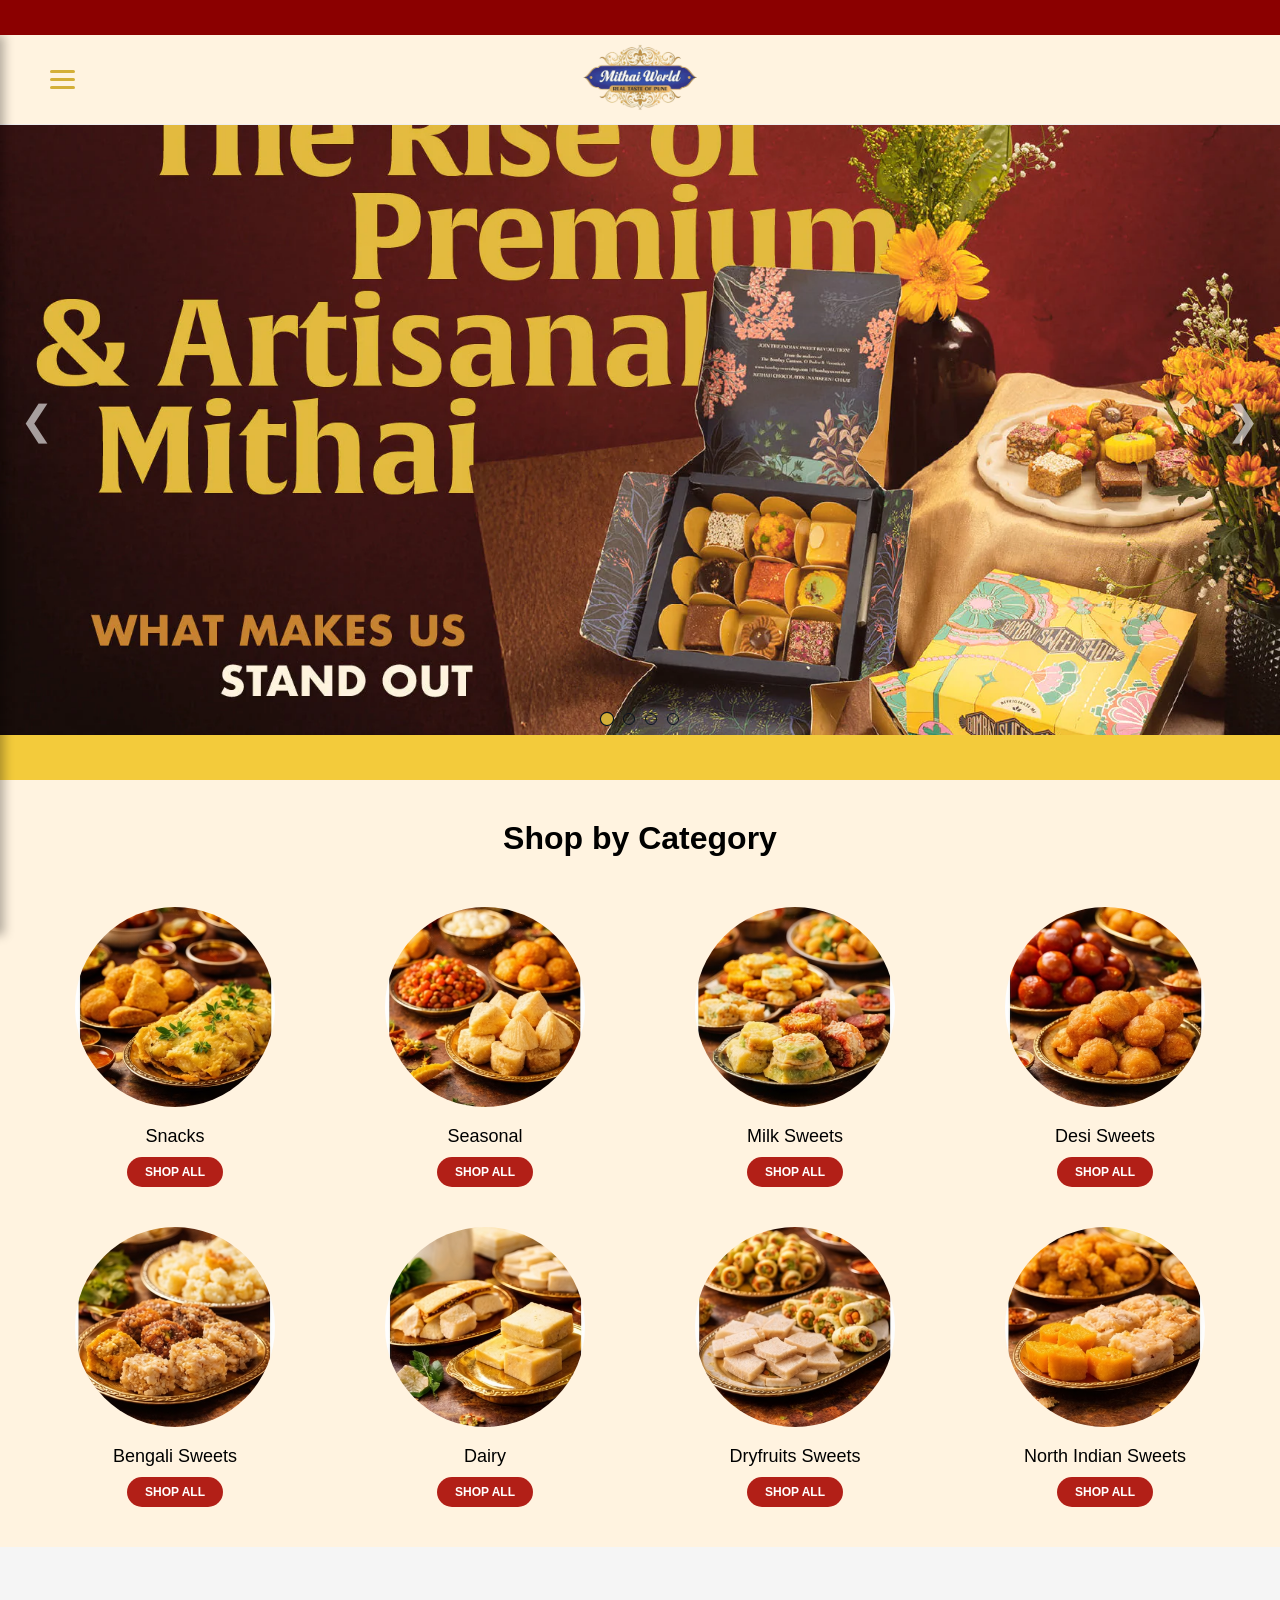
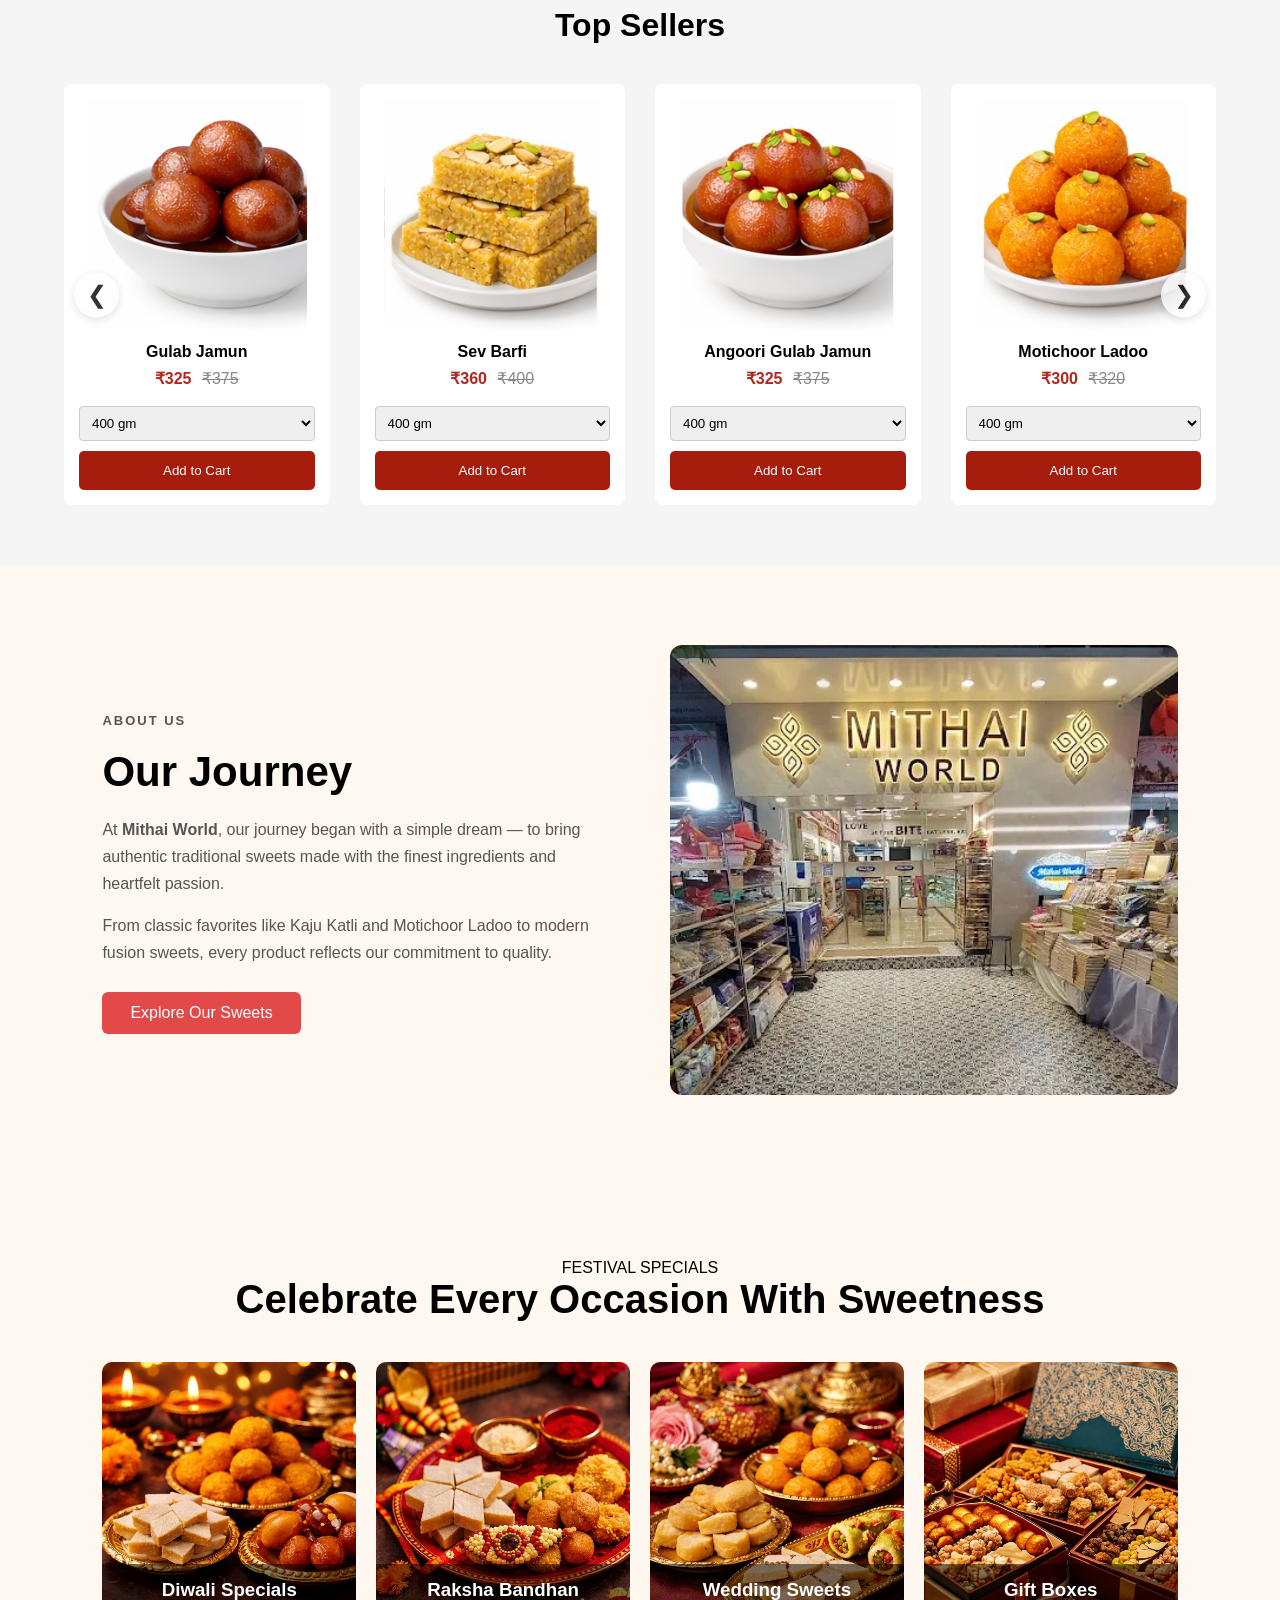
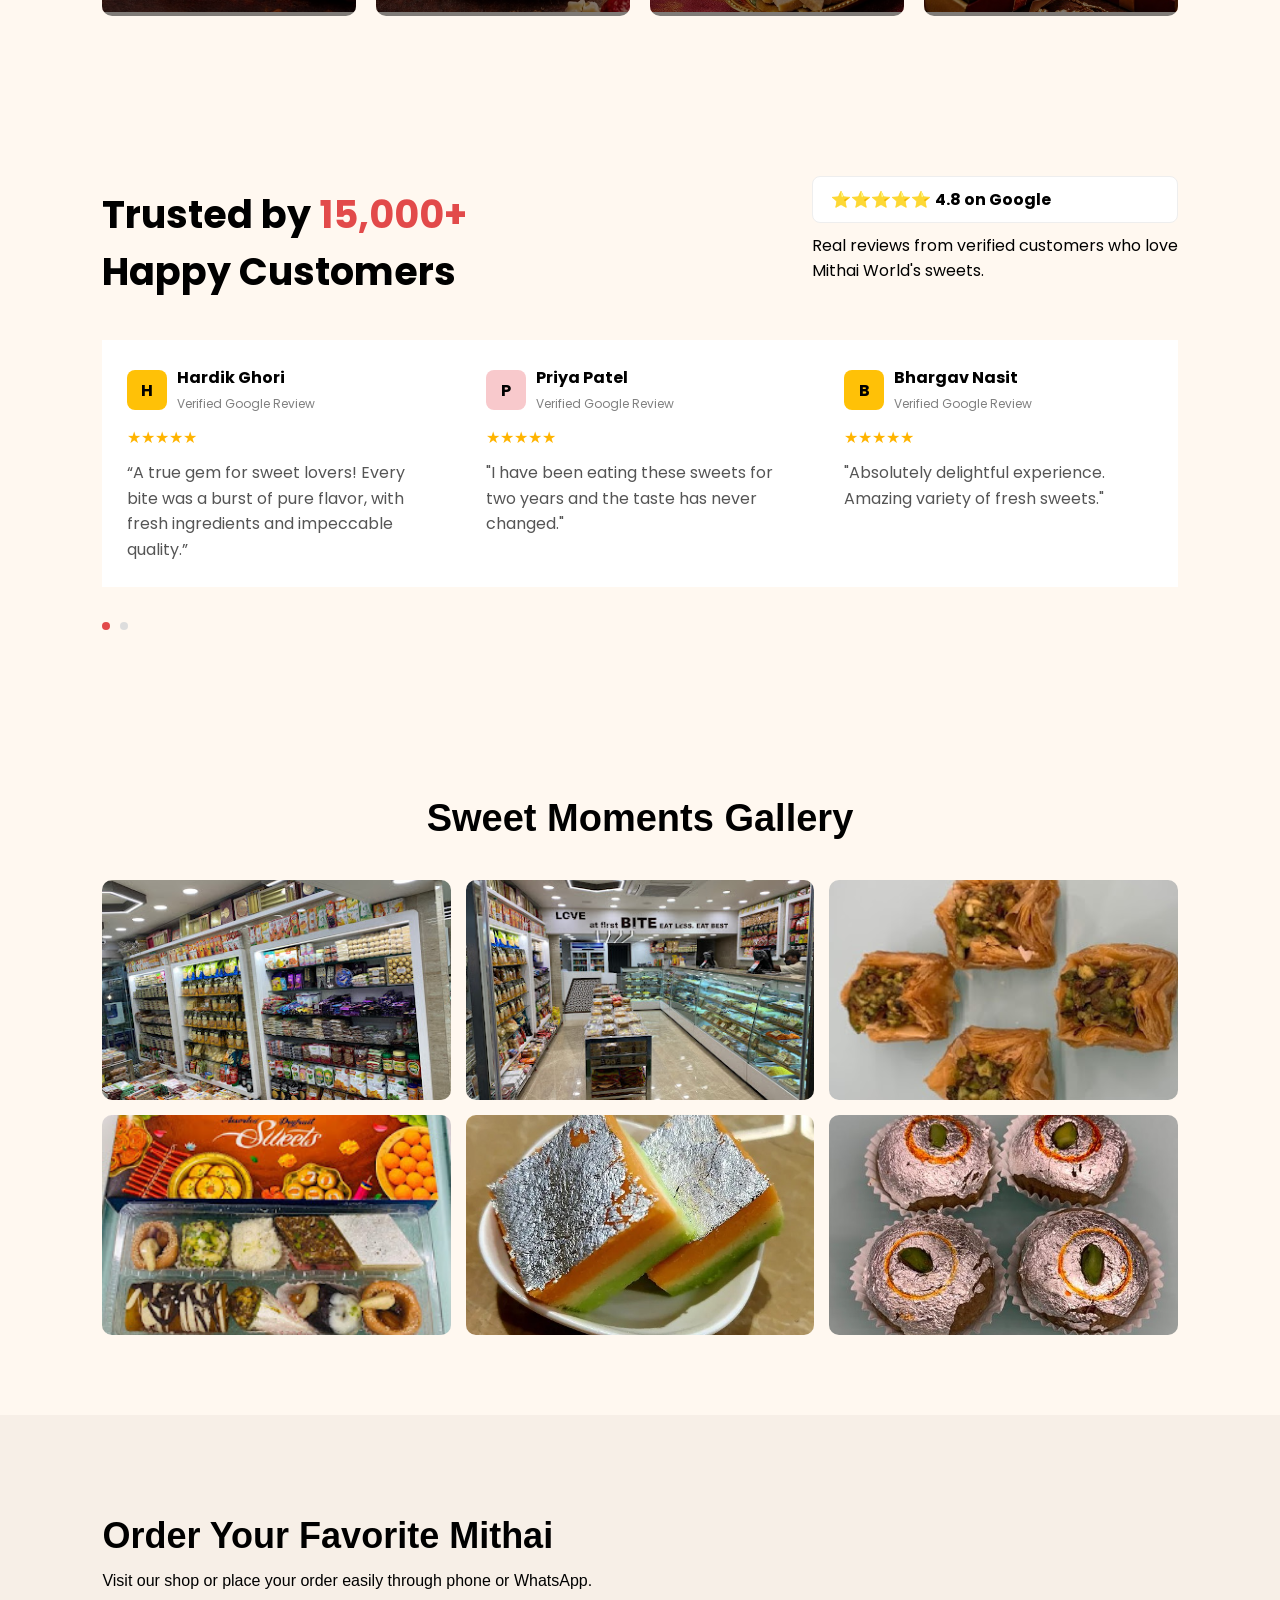
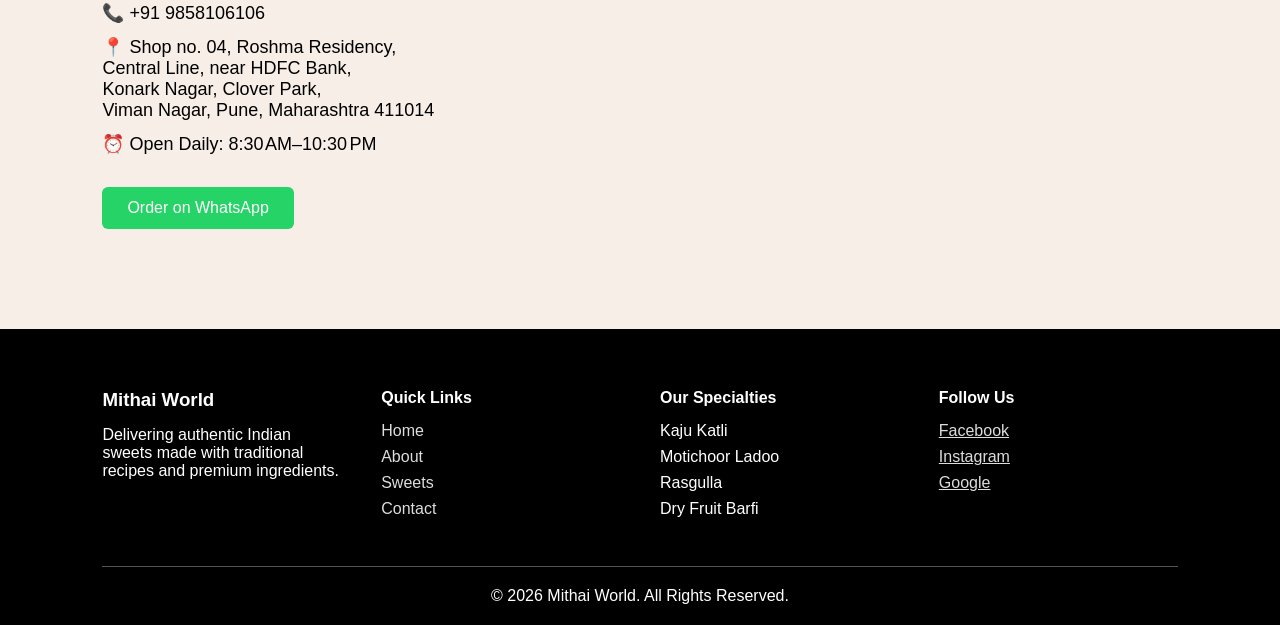
==== index.html @ 17ac4c55 "initial commit" ====
<!DOCTYPE html>
<html lang="en">

<head>
    <meta charset="UTF-8">
    <meta name="viewport" content="width=device-width, initial-scale=1.0">
    <title>Mithai World</title>
    <link rel="stylesheet" href="css/style.css">
    <link href="https://fonts.googleapis.com/css2?family=Poppins:wght@300;400;600;700&display=swap" rel="stylesheet">
    <link rel="stylesheet" href="https://cdnjs.cloudflare.com/ajax/libs/font-awesome/6.5.0/css/all.min.css">
</head>

<body>

    <div class="top-bar">
        <p class="slide-text">
            🎉 Welcome to Mithai World | Fresh Sweets Made Daily | Order Now for Festival Offers 🎉
        </p>
    </div>

    <nav>
        <div class="hamburger" id="hamburger">
            <span></span>
            <span></span>
            <span></span>
        </div>

        <a href="#home" class="logo">
            <img src="images/logo/mithai-world-logo.png" alt="Mithai World Logo">
        </a>

        <ul class="nav-links" id="navLinks">
            <li><a href="#home">Home</a></li>
            <li><a href="#category">Category</a></li>
            <li><a href="#topsellers">Top Sellers</a></li>
        </ul>

    </nav>

    <section id="home" class="hero">

        <div class="hero-slider">

            <div class="slider-track" id="sliderTrack">

                <div class="slide slide1"></div>
                <div class="slide slide2"></div>
                <div class="slide slide3"></div>
                <div class="slide slide4"></div>

            </div>

            <button class="arrow prev">&#10094;</button>
            <button class="arrow next">&#10095;</button>

            <div class="slider-dots">
                <span class="dot active"></span>
                <span class="dot"></span>
                <span class="dot"></span>
                <span class="dot"></span>
            </div>

            <div class="iso-badge-logo">
                <img src="images/certificate/iso-certified-logo-removebg-preview.png" alt="ISO Certified">
            </div>

        </div>

    </section>

    <div class="bottom-bar">
        <p class="slide-text">
            <span> • Freshly made, just for you • Experience unmatched freshness with our MAP packaging •
                Preservative-free
                goodness. </span>
        </p>
    </div>

    <section id="category" class="category-section">

        <h2>Shop by Category</h2>

        <div class="category-container">

            <div class="category-card" data-category="snacks">
                <img src="images/category/snacks.png" alt="Snacks">
                <h3>Snacks</h3>
                <a href="#" class="shop-btn">SHOP ALL</a>
            </div>

            <div class="category-card" data-category="seasonal">
                <img src="images/category/seasonal.png" alt="Seasonal">
                <h3>Seasonal</h3>
                <a href="#" class="shop-btn">SHOP ALL</a>
            </div>

            <div class="category-card" data-category="milk">
                <img src="images/category/milk-sweet.png" alt="Milk Sweets">
                <h3>Milk Sweets</h3>
                <a href="#" class="shop-btn">SHOP ALL</a>
            </div>

            <div class="category-card" data-category="desi">
                <img src="images/category/desi-sweet.png" alt="desi">
                <h3>Desi Sweets</h3>
                <a href="#" class="shop-btn">SHOP ALL</a>
            </div>

            <div class="category-card" data-category="bengali">
                <img src="images/category/bengali-sweet.png" alt="Bengali">
                <h3>Bengali Sweets</h3>
                <a href="#" class="shop-btn">SHOP ALL</a>
            </div>

            <div class="category-card" data-category="dairy">
                <img src="images/category/dairy.png" alt="Dairy">
                <h3>Dairy</h3>
                <a href="#" class="shop-btn">SHOP ALL</a>
            </div>


            <div class="category-card" data-category="dryfruit">
                <img src="images/category/dry-fruit.png" alt="Dryfruits">
                <h3>Dryfruits Sweets</h3>
                <a href="#" class="shop-btn">SHOP ALL</a>
            </div>


            <div class="category-card" data-category="north">
                <img src="images/category/north-indian.png" alt="North Indian">
                <h3>North Indian Sweets</h3>
                <a href="#" class="shop-btn">SHOP ALL</a>
            </div>

        </div>

    </section>

    <div id="productPopup" class="popup">

        <div class="popup-content">

            <span class="close-popup">&times;</span>

            <h2 id="popupTitle"></h2>

            <div class="popup-products" id="popupProducts"></div>

        </div>

    </div>

    <section id="topsellers" class="top-sellers">

        <h2>Top Sellers</h2>

        <div class="slider">

            <button class="prev-sellers sellers-arrows">&#10094;</button>

            <div class="sellers-track" id="sellersTrack">

                <div class="sellers-slide">

                    <div class="product-card">
                        <img src="images/products/gulab-jamun.jpg">
                        <h3>Gulab Jamun</h3>
                        <p class="price">
                            <span class="new" data-new="325">₹325</span>
                            <span class="old" data-old="375">₹375</span>
                        </p>
                        <select class="qty-select">
                            <option value="400">400 gm</option>
                            <option value="500">500 gm</option>
                            <option value="1000">1 kg</option>
                        </select>
                        <button>Add to Cart</button>
                    </div>

                    <div class="product-card">
                        <img src="images/products/sev-barfi.jpg">
                        <h3>Sev Barfi</h3>
                        <p class="price">
                            <span class="new" data-new="360">₹360</span>
                            <span class="old" data-old="400">₹400</span>
                        </p>
                        <select class="qty-select">
                            <option value="400">400 gm</option>
                            <option value="500">500 gm</option>
                            <option value="1000">1 kg</option>
                        </select>
                        <button>Add to Cart</button>
                    </div>

                    <div class="product-card">
                        <img src="images/products/angoori-gulab-jamun.jpg">
                        <h3>Angoori Gulab Jamun</h3>
                        <p class="price">
                            <span class="new" data-new="325">₹325</span>
                            <span class="old" data-old="375">₹375</span>
                        </p>
                        <select class="qty-select">
                            <option value="400">400 gm</option>
                            <option value="500">500 gm</option>
                            <option value="1000">1 kg</option>
                        </select>
                        <button>Add to Cart</button>
                    </div>

                    <div class="product-card">
                        <img src="images/products/motichoor-ladoo.jpg">
                        <h3>Motichoor Ladoo</h3>
                        <p class="price">
                            <span class="new" data-new="300">₹300</span>
                            <span class="old" data-old="320">₹320</span>
                        </p>
                        <select class="qty-select">
                            <option value="400">400 gm</option>
                            <option value="500">500 gm</option>
                            <option value="1000">1 kg</option>
                        </select>
                        <button>Add to Cart</button>
                    </div>

                </div>

                <div class="sellers-slide">

                    <div class="product-card">
                        <img src="images/products/kesar-pista-gulab-jamun.jpg">
                        <h3>Kesar Pista Gulab Jamun</h3>
                        <p class="price">
                            <span class="new" data-new="325">₹325</span>
                            <span class="old" data-old="375">₹375</span>
                        </p>
                        <select class="qty-select">
                            <option value="400">400 gm</option>
                            <option value="500">500 gm</option>
                            <option value="1000">1 kg</option>
                        </select>
                        <button>Add to Cart</button>
                    </div>

                    <div class="product-card">
                        <img src="images/products/kaju-katli.jpg">
                        <h3>Kaju Katli</h3>
                        <p class="price">
                            <span class="new" data-new="360">₹360</span>
                            <span class="old" data-old="400">₹400</span>
                        </p>
                        <select class="qty-select">
                            <option value="400">400 gm</option>
                            <option value="500">500 gm</option>
                            <option value="1000">1 kg</option>
                        </select>
                        <button>Add to Cart</button>
                    </div>

                    <div class="product-card">
                        <img src="images/products/kala-gulab-jamun.jpg">
                        <h3>Kala Gulab Jamun</h3>
                        <p class="price">
                            <span class="new" data-new="325">₹325</span>
                            <span class="old" data-old="375">₹375</span>
                        </p>
                        <select class="qty-select">
                            <option value="400">400 gm</option>
                            <option value="500">500 gm</option>
                            <option value="1000">1 kg</option>
                        </select>
                        <button>Add to Cart</button>
                    </div>

                    <div class="product-card">
                        <img src="images/products/fafda.jpg">
                        <h3>Fafda</h3>
                        <p class="price">
                            <span class="new" data-new="300">₹300</span>
                            <span class="old" data-old="320">₹320</span>
                        </p>
                        <select class="qty-select">
                            <option value="400">400 gm</option>
                            <option value="500">500 gm</option>
                            <option value="1000">1 kg</option>
                        </select>
                        <button>Add to Cart</button>
                    </div>

                </div>

                <div class="sellers-slide">

                    <div class="product-card">
                        <img src="images/products/gulab-jamun.jpg">
                        <h3>Gulab Jamun</h3>
                        <p class="price">
                            <span class="new" data-new="325">₹325</span>
                            <span class="old" data-old="375">₹375</span>
                        </p>
                        <select class="qty-select">
                            <option value="400">400 gm</option>
                            <option value="500">500 gm</option>
                            <option value="1000">1 kg</option>
                        </select>
                        <button>Add to Cart</button>
                    </div>

                    <div class="product-card">
                        <img src="images/products/sev-barfi.jpg">
                        <h3>Sev Barfi</h3>
                        <p class="price">
                            <span class="new" data-new="360">₹360</span>
                            <span class="old" data-old="400">₹400</span>
                        </p>
                        <select class="qty-select">
                            <option value="400">400 gm</option>
                            <option value="500">500 gm</option>
                            <option value="1000">1 kg</option>
                        </select>
                        <button>Add to Cart</button>
                    </div>

                    <div class="product-card">
                        <img src="images/products/angoori-gulab-jamun.jpg">
                        <h3>Angoori Gulab Jamun</h3>
                        <p class="price">
                            <span class="new" data-new="325">₹325</span>
                            <span class="old" data-old="375">₹375</span>
                        </p>
                        <select class="qty-select">
                            <option value="400">400 gm</option>
                            <option value="500">500 gm</option>
                            <option value="1000">1 kg</option>
                        </select>
                        <button>Add to Cart</button>
                    </div>

                    <div class="product-card">
                        <img src="images/products/motichoor-ladoo.jpg">
                        <h3>Motichoor Ladoo</h3>
                        <p class="price">
                            <span class="new" data-new="300">₹300</span>
                            <span class="old" data-old="320">₹320</span>
                        </p>
                        <select class="qty-select">
                            <option value="400">400 gm</option>
                            <option value="500">500 gm</option>
                            <option value="1000">1 kg</option>
                        </select>
                        <button>Add to Cart</button>
                    </div>

                </div>

            </div>

            <button class="next-sellers sellers-arrows">&#10095;</button>

        </div>

    </section>

    <section class="about-section">

        <div class="about-container">

            <div class="about-content slide-left">

                <p class="about-subtitle">ABOUT US</p>
                <h2>Our Journey</h2>

                <p>
                    At <strong>Mithai World</strong>, our journey began with a simple dream —
                    to bring authentic traditional sweets made with the finest ingredients
                    and heartfelt passion.
                </p>

                <p>
                    From classic favorites like Kaju Katli and Motichoor Ladoo to modern
                    fusion sweets, every product reflects our commitment to quality.
                </p>

                <a href="#" class="about-btn">Explore Our Sweets</a>

            </div>

            <div class="about-image slide-right">
                <img src="images/about/mithai-world-shop.jpeg" alt="Mithai Shop">
            </div>

        </div>

    </section>

    <section class="festival-section">

        <div class="festival-header">
            <p class="subtitle">FESTIVAL SPECIALS</p>
            <h2>Celebrate Every Occasion With Sweetness</h2>
        </div>

        <div class="festival-grid">

            <div class="festival-card">
                <img src="images/offers/diwali-special.jpg">
                <div class="festival-overlay">
                    <h3>Diwali Specials</h3>
                </div>
            </div>

            <div class="festival-card">
                <img src="images/offers/rakshabandhan.jpg">
                <div class="festival-overlay">
                    <h3>Raksha Bandhan</h3>
                </div>
            </div>

            <div class="festival-card">
                <img src="images/offers/wedding.jpg">
                <div class="festival-overlay">
                    <h3>Wedding Sweets</h3>
                </div>
            </div>

            <div class="festival-card">
                <img src="images/offers/gift.jpg">
                <div class="festival-overlay">
                    <h3>Gift Boxes</h3>
                </div>
            </div>

        </div>

    </section>

    <section class="testimonial-section">

        <div class="testimonial-header">

            <div class="testimonial-left">
                <h2>Trusted by <span>15,000+</span><br>Happy Customers</h2>
            </div>

            <div class="testimonial-right">
                <div class="google-rating">
                    ⭐⭐⭐⭐⭐ <b>4.8 on Google</b>
                </div>
                <p>Real reviews from verified customers who love<br>Mithai World's sweets.</p>
            </div>

        </div>


        <div class="testimonial-slider">

            <div class="testimonial-track">

                <div class="testimonial-card">
                    <div class="user">
                        <div class="avatar yellow">H</div>
                        <div>
                            <h4>Hardik Ghori</h4>
                            <span>Verified Google Review</span>
                        </div>
                    </div>
                    <div class="stars">★★★★★</div>
                    <p>
                        “A true gem for sweet lovers! Every bite was a burst of pure flavor,
                        with fresh ingredients and impeccable quality.”
                    </p>
                </div>

                <div class="testimonial-card">
                    <div class="user">
                        <div class="avatar pink">P</div>
                        <div>
                            <h4>Priya Patel</h4>
                            <span>Verified Google Review</span>
                        </div>
                    </div>
                    <div class="stars">★★★★★</div>
                    <p>
                        "I have been eating these sweets for two years and the taste has never changed."
                    </p>
                </div>

                <div class="testimonial-card">
                    <div class="user">
                        <div class="avatar yellow">B</div>
                        <div>
                            <h4>Bhargav Nasit</h4>
                            <span>Verified Google Review</span>
                        </div>
                    </div>
                    <div class="stars">★★★★★</div>
                    <p>
                        "Absolutely delightful experience. Amazing variety of fresh sweets."
                    </p>
                </div>

                <div class="testimonial-card">
                    <div class="user">
                        <div class="avatar yellow">R</div>
                        <div>
                            <h4>Rohit Shah</h4>
                            <span>Verified Google Review</span>
                        </div>
                    </div>
                    <div class="stars">★★★★★</div>
                    <p>
                        "Best mithai shop in town. Quality and taste both are excellent."
                    </p>
                </div>

                <div class="testimonial-card">
                    <div class="user">
                        <div class="avatar pink">S</div>
                        <div>
                            <h4>Sneha Mehta</h4>
                            <span>Verified Google Review</span>
                        </div>
                    </div>
                    <div class="stars">★★★★★</div>
                    <p>
                        "Loved their Kaju Katli and Motichoor Ladoo. Highly recommended!"
                    </p>
                </div>

                <div class="testimonial-card">
                    <div class="user">
                        <div class="avatar yellow">A</div>
                        <div>
                            <h4>Amit Patel</h4>
                            <span>Verified Google Review</span>
                        </div>
                    </div>
                    <div class="stars">★★★★★</div>
                    <p>
                        "Great service and fresh sweets every time."
                    </p>
                </div>

            </div>

        </div>

        <div class="testimonial-bottom">

            <div class="dots">
                <span class="active"></span>
                <span></span>
            </div>
        </div>

    </section>

    <section class="gallery-section">

        <h2>Sweet Moments Gallery</h2>

        <div class="gallery-grid">

            <img src="images/gallery/WhatsApp Image 2026-03-14 at 4.37.17 PM.jpeg">
            <img src="images/gallery/WhatsApp Image 2026-03-14 at 4.37.17.jpeg">
            <img src="images/gallery/WhatsApp Image 2026-03-14 at 4.37.18 PM.jpeg">
            <img src="images/gallery/WhatsApp Image 2026-03-14 at 4.37.19 PM.jpeg">
            <img src="images/gallery/WhatsApp Image 2026-03-14 at 4.37.20 PM.jpeg">
            <img src="images/gallery/WhatsApp Image 2026-03-14 at 4.25.20 PM.jpeg">

        </div>

    </section>

    <section class="contact-section">

        <div class="contact-container">

            <div class="contact-info">

                <h2>Order Your Favorite Mithai</h2>

                <p>Visit our shop or place your order easily through phone or WhatsApp.</p>

                <div class="contact-item">
                    📞 <span>+91 9858106106</span>
                </div>

                <div class="contact-item">
                    📍 <span>
                        Shop no. 04, Roshma Residency,<br>
                        Central Line, near HDFC Bank,<br>
                        Konark Nagar, Clover Park,<br>
                        Viman Nagar, Pune, Maharashtra 411014
                    </span>
                </div>

                <div class="contact-item">
                    ⏰ <span>Open Daily: 8:30 AM–10:30 PM</span>
                </div>

                <a href="https://wa.me/919858106106" class="whatsapp-btn">
                    Order on WhatsApp
                </a>

            </div>

            <div class="contact-map">

                <iframe src="https://www.google.com/maps?q=Mithai+World+Viman+Nagar+Pune&output=embed" width="100%"
                    height="350" style="border:0;" allowfullscreen="" loading="lazy">
                </iframe>

            </div>

        </div>

    </section>

    <footer class="footer">

        <div class="footer-container">

            <div class="footer-col">

                <h3>Mithai World</h3>

                <p>
                    Delivering authentic Indian sweets made with
                    traditional recipes and premium ingredients.
                </p>

            </div>

            <div class="footer-col">

                <h4>Quick Links</h4>

                <ul>
                    <li><a href="#">Home</a></li>
                    <li><a href="#">About</a></li>
                    <li><a href="#">Sweets</a></li>
                    <li><a href="#">Contact</a></li>
                </ul>

            </div>

            <div class="footer-col">

                <h4>Our Specialties</h4>

                <ul>
                    <li>Kaju Katli</li>
                    <li>Motichoor Ladoo</li>
                    <li>Rasgulla</li>
                    <li>Dry Fruit Barfi</li>
                </ul>

            </div>

            <div class="footer-col">

                <h4>Follow Us</h4>

                <div class="social-links">

                    <a href="#">Facebook</a>
                    <a href="#">Instagram</a>
                    <a href="#">Google</a>

                </div>

            </div>

        </div>

        <div class="footer-bottom">

            <p>© 2026 Mithai World. All Rights Reserved.</p>

        </div>

    </footer>

    <script src="js/script.js"></script>
</body>

</html>
---- css/style.css ----
html {
    scroll-behavior: smooth;
}

* {
    margin: 0;
    padding: 0;
    box-sizing: border-box;
}

body {
    font-family: Arial;
    margin: 0;
    background: #fff8f0;
}

.top-bar {
    position: fixed;
    top: 0;
    left: 0;
    width: 100%;
    background: #8b0000;
    font-size: 13px;
    letter-spacing: 1px;
    color: white;
    overflow: hidden;
    height: 35px;
    display: flex;
    align-items: center;
    z-index: 1100;
}

.bottom-bar {
    width: 100%;
    background: #f3cb3b;
    font-size: 22px;
    letter-spacing: 1px;
    color: black;
    overflow: hidden;
    height: 45px;
    display: flex;
    align-items: center;
    z-index: 1100;
}

.slide-text {
    white-space: nowrap;
    display: inline-block;
    padding-left: 100%;
    animation: slideText 15s linear infinite;
    font-size: 14px;
    font-weight: 500;
}

@keyframes slideText {
    0% {
        transform: translateX(0);
    }

    100% {
        transform: translateX(-100%);
    }
}

nav {
    position: fixed;
    top: 35px;
    left: 0;
    width: 100%;
    height: 90px;
    display: flex;
    justify-content: space-between;
    align-items: center;
    padding: 0 50px;
    background: #fff3e0;
    border-bottom: 1px solid #eee;
    backdrop-filter: blur(10px);
    z-index: 1000;
}

.logo {
    position: absolute;
    left: 50%;
    transform: translateX(-50%);
}

.logo img {
    height: 100px;
    width: auto;
    object-fit: contain;
}

.nav-links {
    position: fixed;
    top: 0;
    left: -260px;
    width: 260px;
    height: 100vh;
    background: #fff3e0;

    display: flex;
    flex-direction: column;
    align-items: flex-start;
    justify-content: flex-start;

    padding-top: 90px;
    gap: 15px;

    box-shadow: 4px 0 10px rgba(0, 0, 0, 0.3);

    transition: 0.4s;
    z-index: 1000;
}

.nav-links.active {
    left: 0;
}

.nav-links li {
    list-style: none;
}

.nav-links a {
    font-size: 16px;
    color: #333;
    text-decoration: none;
    font-weight: 500;
    padding-left: 20px;
}

.nav-links a:hover {
    color: #ffc107;
}

.hamburger {
    display: flex;
    flex-direction: column;
    gap: 5px;
    cursor: pointer;
    z-index: 1100;
}

.hamburger.active span:nth-child(1) {
    transform: rotate(45deg) translate(5px, 5px);
}

.hamburger.active span:nth-child(2) {
    opacity: 0;
}

.hamburger.active span:nth-child(3) {
    transform: rotate(-45deg) translate(6px, -6px);
}

.hamburger span {
    width: 25px;
    height: 3px;
    background: #D4AF37;
    border-radius: 5px;
}

.mobile-btn {
    display: none;
}

@media(max-width:768px) {

    nav {
        padding: 15px 20px;
    }

    .desktop-btn {
        display: none;
    }

    .hamburger {
        display: flex;
    }

    .nav-links {
        position: absolute;
        top: 70px;
        left: 0;
        width: 100%;
        background: #08131f;
        flex-direction: column;
        align-items: center;
        gap: 18px;
        padding: 25px 0;
        display: none;
    }

    .nav-links.active {
        display: flex;
    }

    .mobile-btn {
        display: inline-block;
    }

}

.hero {
    margin-top: 105px;
    padding: 0;
    width: 100%;
    height: 70vh;
    min-height: 400px;
    max-height: 900px;
    overflow: hidden;
    position: relative;
}

.hero-slider {
    width: 100%;
    height: 100%;
    overflow: hidden;
    position: relative;
}

.slider-track {
    display: flex;
    height: 100%;
    transition: transform 0.7s ease-in-out;
}

.slide {
    min-width: 100%;
    height: 100%;
    background-size: cover;
    background-position: center;
    background-repeat: no-repeat;
}

.slide1 {
    background-image: url("../images/banner/banner1.jpg");
}

.slide2 {
    background-image: url("../images/banner/banner2.jpg");
}

.slide3 {
    background-image: url("../images/banner/banner3.jpg");
}

.slide4 {
    background-image: url("../images/banner/banner4.jpg");
}

.arrow {
    position: absolute;
    top: 50%;
    transform: translateY(-50%);
    background: none;
    border: none;
    color: white;
    font-size: 40px;
    cursor: pointer;
    opacity: 0.6;
    transition: 0.3s;
}

.arrow:hover {
    opacity: 1;
    color: #D4AF37;
}

.prev {
    left: 20px;
}
.next {
    right: 20px;
}

.slider-dots {
    position: absolute;
    bottom: 10px;
    left: 50%;
    transform: translateX(-50%);
    display: flex;
    gap: 10px;
}

.dot {
    width: 12px;
    height: 12px;
    background: transparent;
    border: #08131f solid 1px;
    border-radius: 50%;
    cursor: pointer;
}

.dot.active {
    background: #D4AF37;
    transform: scale(1.2);
}

@media (max-width:1024px) {
    .hero {
        height: 90vh;
    }
}

@media (max-width:768px) {
    .hero {
        height: 90vh;
    }
}

@media (max-width:480px) {
    .hero {
        height: 80vh;
    }
}

@media (max-width:768px) {

    .slide1 {
        background-image: url("../images/banner/banner-mobile1.jpg");
    }

    .slide2 {
        background-image: url("../images/banner/banner-mobile2.jpg");
    }

    .slide3 {
        background-image: url("../images/banner/banner-mobile3.jpg");
    }

    .slide4 {
        background-image: url("../images/banner/banner-mobile4.jpg");
    }

}

.category-section {
    background: #fff3e0;
    padding: 40px 20px;
    text-align: center;
}

.category-section h2 {
    font-size: 32px;
    margin-bottom: 50px;
    font-weight: 600;
}

.category-container {
    display: grid;
    grid-template-columns: repeat(4, 1fr);
    gap: 40px;
    max-width: 1200px;
    margin: auto;
}

.category-card {
    text-align: center;
}

.category-card img {
    width: 200px;
    height: 200px;
    border-radius: 50%;
    object-fit: cover;
    transition: 0.3s;
}

.category-card img:hover {
    transform: scale(1.05);
}

.category-card h3 {
    margin-top: 15px;
    font-size: 18px;
    font-weight: 500;
}

.shop-btn {
    display: inline-block;
    margin-top: 10px;
    background: #b21f17;
    color: white;
    padding: 8px 18px;
    border-radius: 20px;
    font-size: 12px;
    text-decoration: none;
    font-weight: bold;
}

.shop-btn:hover {
    background: #8e160f;
}

@media (max-width:768px) {

    .category-container {
        gap: 40px;
    }

    .category-card img {
        width: 200px;
        height: 200px;
    }

}

.popup{
display:none;
position:fixed;
top:0;
left:0;
width:100%;
height:100%;
background:rgba(0,0,0,0.6);
justify-content:center;
align-items:center;
z-index:999;
}

.popup-content{
background:white;
padding:30px;
width:80%;
max-width:900px;
border-radius:8px;
position:relative;
}

.close-popup{
position:absolute;
top:10px;
right:20px;
font-size:28px;
cursor:pointer;
}

.popup-products{
display:grid;
grid-template-columns:repeat(auto-fit,minmax(150px,1fr));
gap:20px;
margin-top:20px;
}

.popup-product{
text-align:center;
}

.popup-product img{
width:100%;
height:140px;
object-fit:cover;
border-radius:6px;
}

.top-sellers {
    padding: 60px 5%;
    background: #f5f5f5;
    text-align: center;
}

.top-sellers h2 {
    font-size: 32px;
    margin-bottom: 40px;
}

.slider {
    position: relative;
    overflow: hidden;
    max-width: 1200px;
    margin: auto;
}

.sellers-track {
    display: flex;
    transition: transform 0.6s ease;
}

.sellers-slide {
    min-width: 100%;
    flex-shrink: 0;
    display: grid;
    grid-template-columns: repeat(4, 1fr);
    gap: 30px;
}

.product-card {
    background: white;
    padding: 15px;
    border-radius: 8px;
    text-align: center;
}

.product-card:hover{
    transform: translateY(-8px);
    transition: 0.3s;
    box-shadow: 0 10px 25px rgba(0,0,0,0.15);
}

.product-card img {
    width: 100%;
    height: 230px;
    object-fit: contain;
}

.product-card h3 {
    font-size: 16px;
    margin-top: 10px;
}

.price {
    margin: 8px 0;
}

.price .new {
    color: #b3261e;
    font-weight: bold;
}

.price .old {
    text-decoration: line-through;
    color: #888;
    margin-left: 6px;
}

.product-card select {
    width: 100%;
    padding: 8px;
    margin: 10px 0;
    border: 1px solid #ccc;
    border-radius: 4px;
}

.product-card button {
    width: 100%;
    background: #a61c0d;
    color: white;
    border: none;
    padding: 12px;
    border-radius: 5px;
    cursor: pointer;
}

.product-card button:hover {
    background: #8c1409;
}

.sellers-arrows {
    position: absolute;
    top: 50%;
    transform: translateY(-50%);
    background: white;
    border: none;
    width: 45px;
    height: 45px;
    border-radius: 50%;
    color: black;
    font-size: 24px;
    cursor: pointer;
    opacity: 0.8;
    transition: 0.3s;
    box-shadow: 0 2px 10px rgba(0,0,0,0.15);
    z-index: 10;
}

.sellers-arrows:hover {
    background: #D4AF37;
    color: white;
}

.prev-sellers {
    left: 10px;
}

.next-sellers {
    right: 10px;
}

.about-section{
    padding:80px 8%;
    background:#fff8f0;
}

.about-container{
    display:flex;
    align-items:center;
    justify-content:space-between;
    gap:60px;
}

.about-content{
    flex:1;
}

.about-subtitle{
    color:#c49a6c;
    font-size:13px;
    letter-spacing:2px;
    font-weight:600;
    margin-bottom:10px;
}

.about-content h2{
    font-size:42px;
    margin-bottom:20px;
}

.about-content p{
    color:#555;
    line-height:1.7;
    margin-bottom:15px;
}

.about-btn{
    display:inline-block;
    margin-top:10px;
    padding:12px 28px;
    background:#e24a4a;
    color:white;
    text-decoration:none;
    border-radius:6px;
    font-weight:500;
}

.about-image{
    flex:1;
}

.about-image img{
    width:100%;
    height:450px;
    object-fit:cover;
    border-radius:12px;
}

@media (max-width:900px){

.about-container{
    flex-direction:column;
}

.about-image img{
    height:300px;
}

.about-content h2{
    font-size:32px;
}

}

/* animation base */

.slide-left,
.slide-right{
    opacity:0;
    transition:all 1s ease;
}

/* starting positions */

.slide-left{
    transform:translateX(-100px);
}

.slide-right{
    transform:translateX(100px);
}

/* when visible */

.show{
    opacity:1;
    transform:translateX(0);
}

.festival-section{
padding:80px 8%;
background:#fff8f0;
text-align:center;
}

.festival-header h2{
font-size:40px;
margin-bottom:40px;
}

.festival-grid{
display:grid;
grid-template-columns:repeat(4,1fr);
gap:20px;
}

.festival-card{
position:relative;
overflow:hidden;
border-radius:10px;
}

.festival-card img{
width:100%;
height:250px;
object-fit:cover;
transition:0.5s;
}

.festival-overlay{
position:absolute;
bottom:0;
left:0;
width:100%;
background:rgba(0,0,0,0.5);
color:white;
padding:15px;
}

.festival-card:hover img{
transform:scale(1.1);
}

.testimonial-section{
    padding:80px 8%;
    font-family: 'Poppins', sans-serif;
}

.testimonial-header{
    display:flex;
    justify-content:space-between;
    align-items:flex-start;
    margin-bottom:40px;
}

.testimonial-left h2{
    font-size:38px;
    margin-top:10px;
}

.testimonial-left span{
    color:#e24a4a;
}

.google-rating{
    background:white;
    padding:10px 18px;
    border-radius:8px;
    border:1px solid #eee;
    margin-bottom:10px;
}

.testimonial-slider{
    overflow:hidden;
    margin-top:40px;
    background:#fff;
}

.testimonial-track{
    display:flex;
    transition:transform 0.6s ease;
}

.testimonial-card{
    min-width:33.33%;
    padding:25px;
    box-sizing:border-box;
}

.user{
    display:flex;
    align-items:center;
    gap:10px;
}

.avatar{
    width:40px;
    height:40px;
    border-radius:8px;
    display:flex;
    align-items:center;
    justify-content:center;
    font-weight:bold;
}

.yellow{background:#ffc107;}
.pink{background:#f8c9cc;}

.stars{
    margin:10px 0;
    color:#ffb400;
}

.user h4{
    margin:0;
}

.user span{
    font-size:12px;
    color:gray;
}

.testimonial-card p{
    color:#555;
    line-height:1.6;
}

.testimonial-bottom{
    display:flex;
    justify-content:space-between;
    align-items:center;
    margin-top:25px;
}

.dots span{
    width:8px;
    height:8px;
    background:#ddd;
    border-radius:50%;
    display:inline-block;
    margin-right:6px;
}

.dots .active{
    background:#e24a4a;
}

.google-btn{
    border:1px solid #ddd;
    padding:10px 20px;
    border-radius:8px;
    text-decoration:none;
    color:#333;
    font-size:14px;
}

.gallery-section{
padding:80px 8%;
text-align:center;
}

.gallery-section h2{
font-size:38px;
margin-bottom:40px;
}

.gallery-grid{
display:grid;
grid-template-columns:repeat(3,1fr);
gap:15px;
}

.gallery-grid img{
width:100%;
height:220px;
object-fit:cover;
border-radius:10px;
transition:0.4s;
}

.gallery-grid img:hover{
transform:scale(1.05);
}

.contact-section{
padding:80px 8%;
background:#f7efe7;
}

.contact-container{
display:flex;
gap:50px;
align-items:center;
}

.contact-info{
flex:1;
}

.contact-info h2{
font-size:36px;
margin-bottom:15px;
}

.contact-item{
margin:12px 0;
font-size:18px;
}

.whatsapp-btn{
display:inline-block;
margin-top:20px;
padding:12px 25px;
background:#25d366;
color:white;
text-decoration:none;
border-radius:6px;
}

.contact-map{
flex:1;
}

.footer{
background:black;
color:white;
padding:60px 8% 20px;
}

.footer-container{
display:grid;
grid-template-columns:repeat(4,1fr);
gap:40px;
}

.footer-col h3,
.footer-col h4{
margin-bottom:15px;
}

.footer-col ul{
list-style:none;
padding:0;
}

.footer-col ul li{
margin-bottom:8px;
}

.footer-col ul li a{
color:#ddd;
text-decoration:none;
}

.social-links a{
display:block;
margin-bottom:8px;
color:#ddd;
}

.footer-bottom{
text-align:center;
border-top:1px solid #555;
margin-top:40px;
padding-top:20px;
}
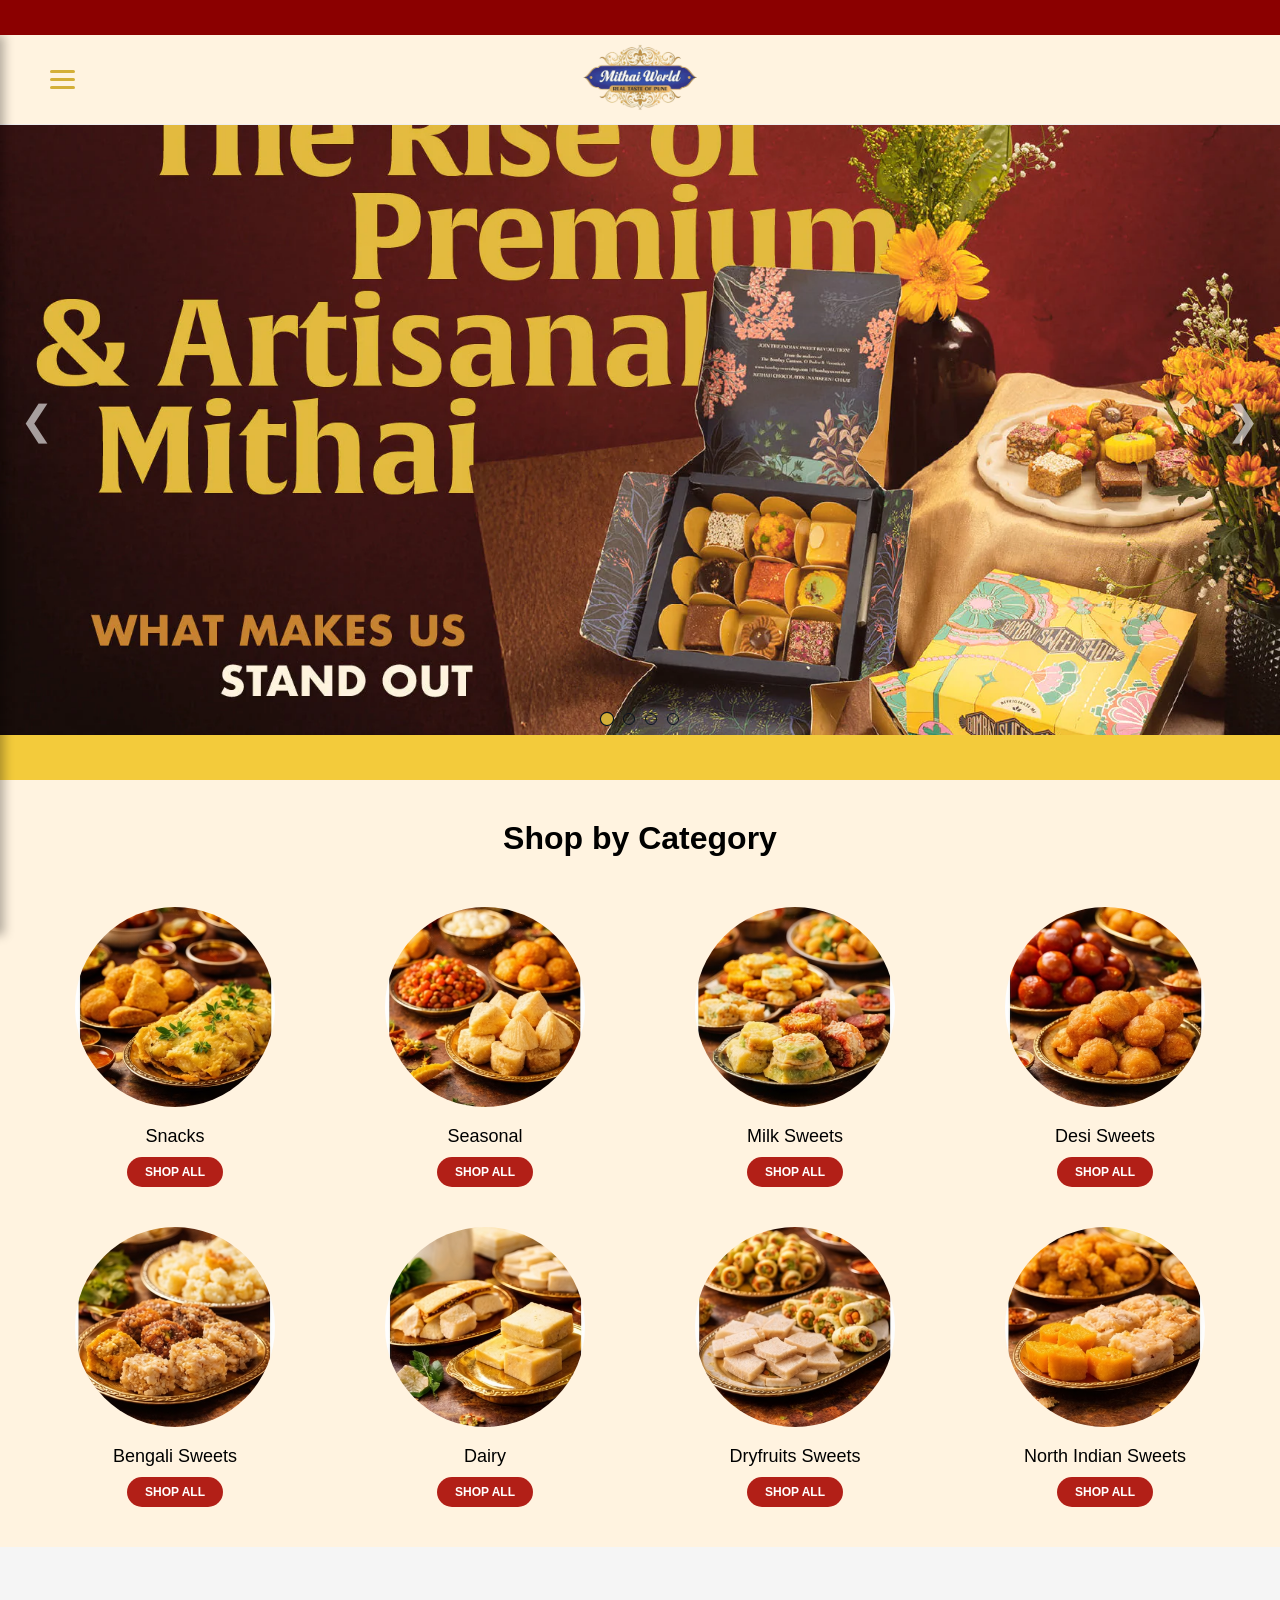
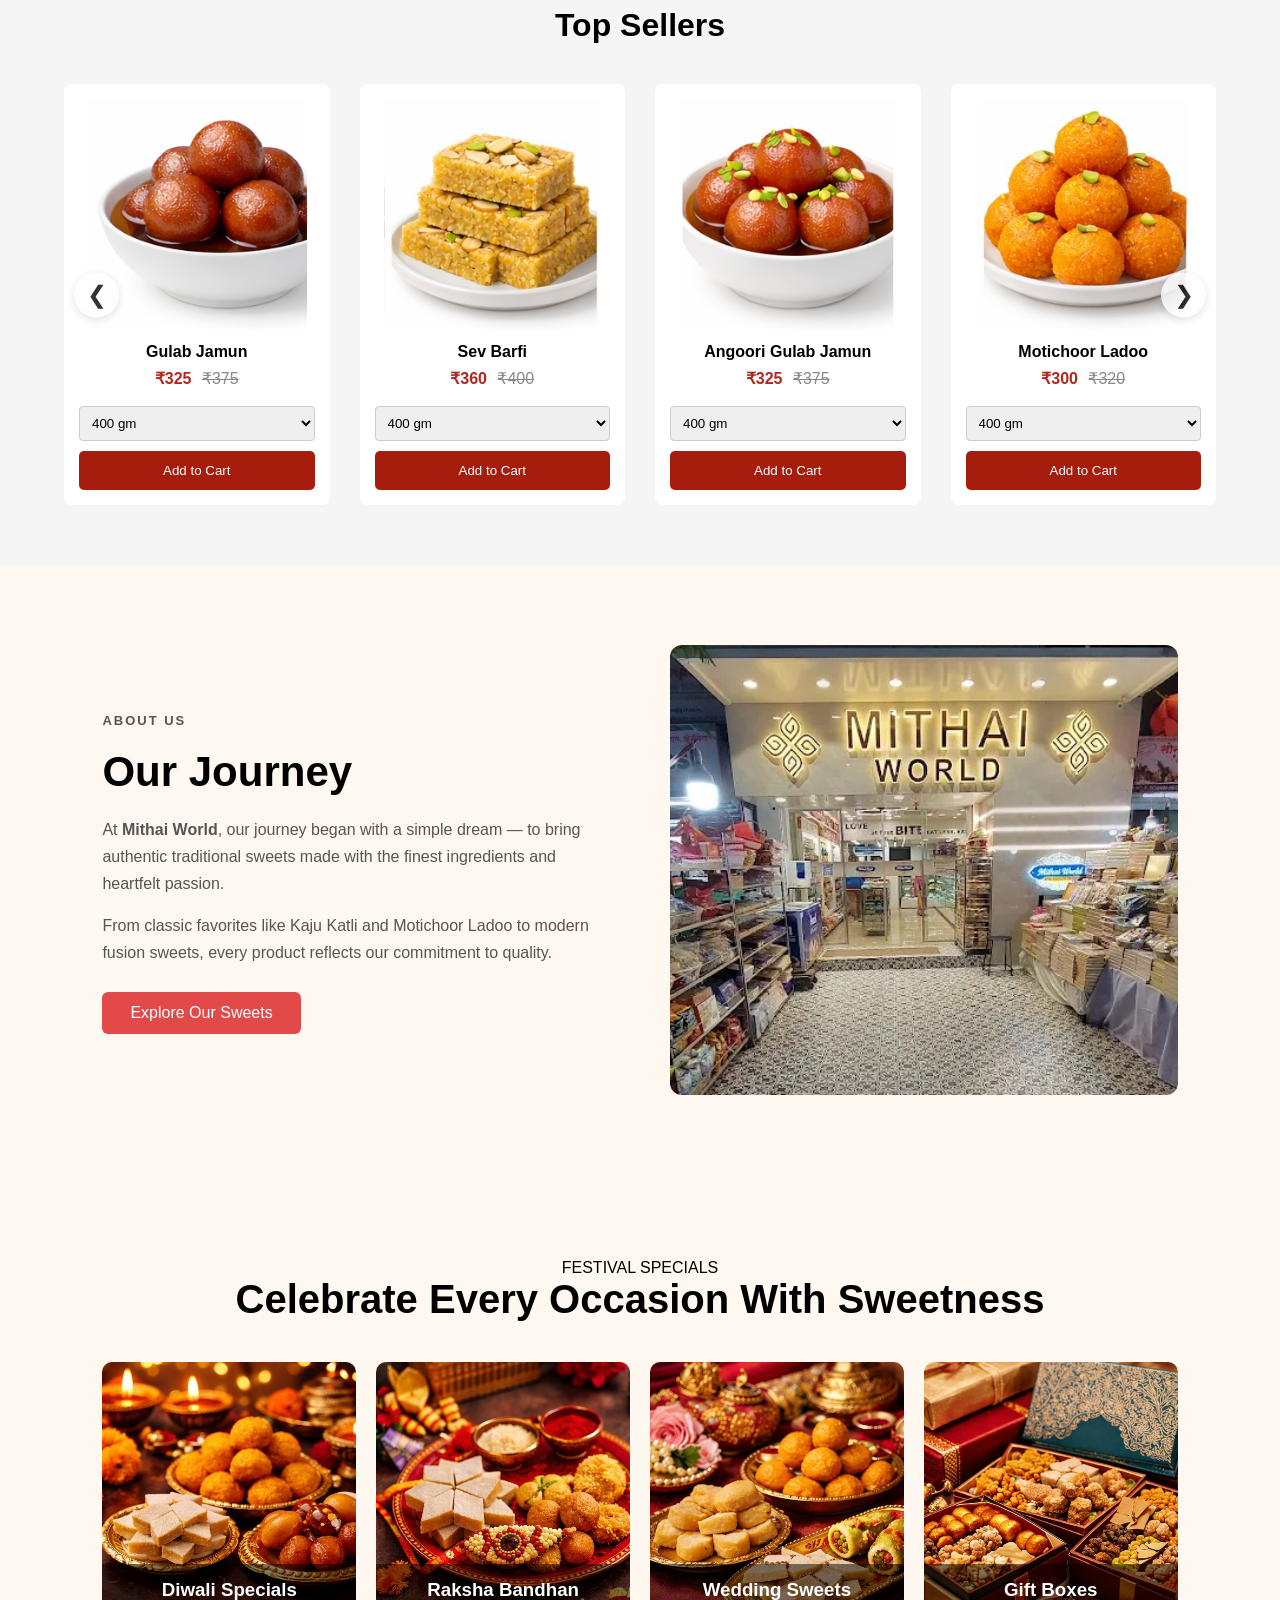
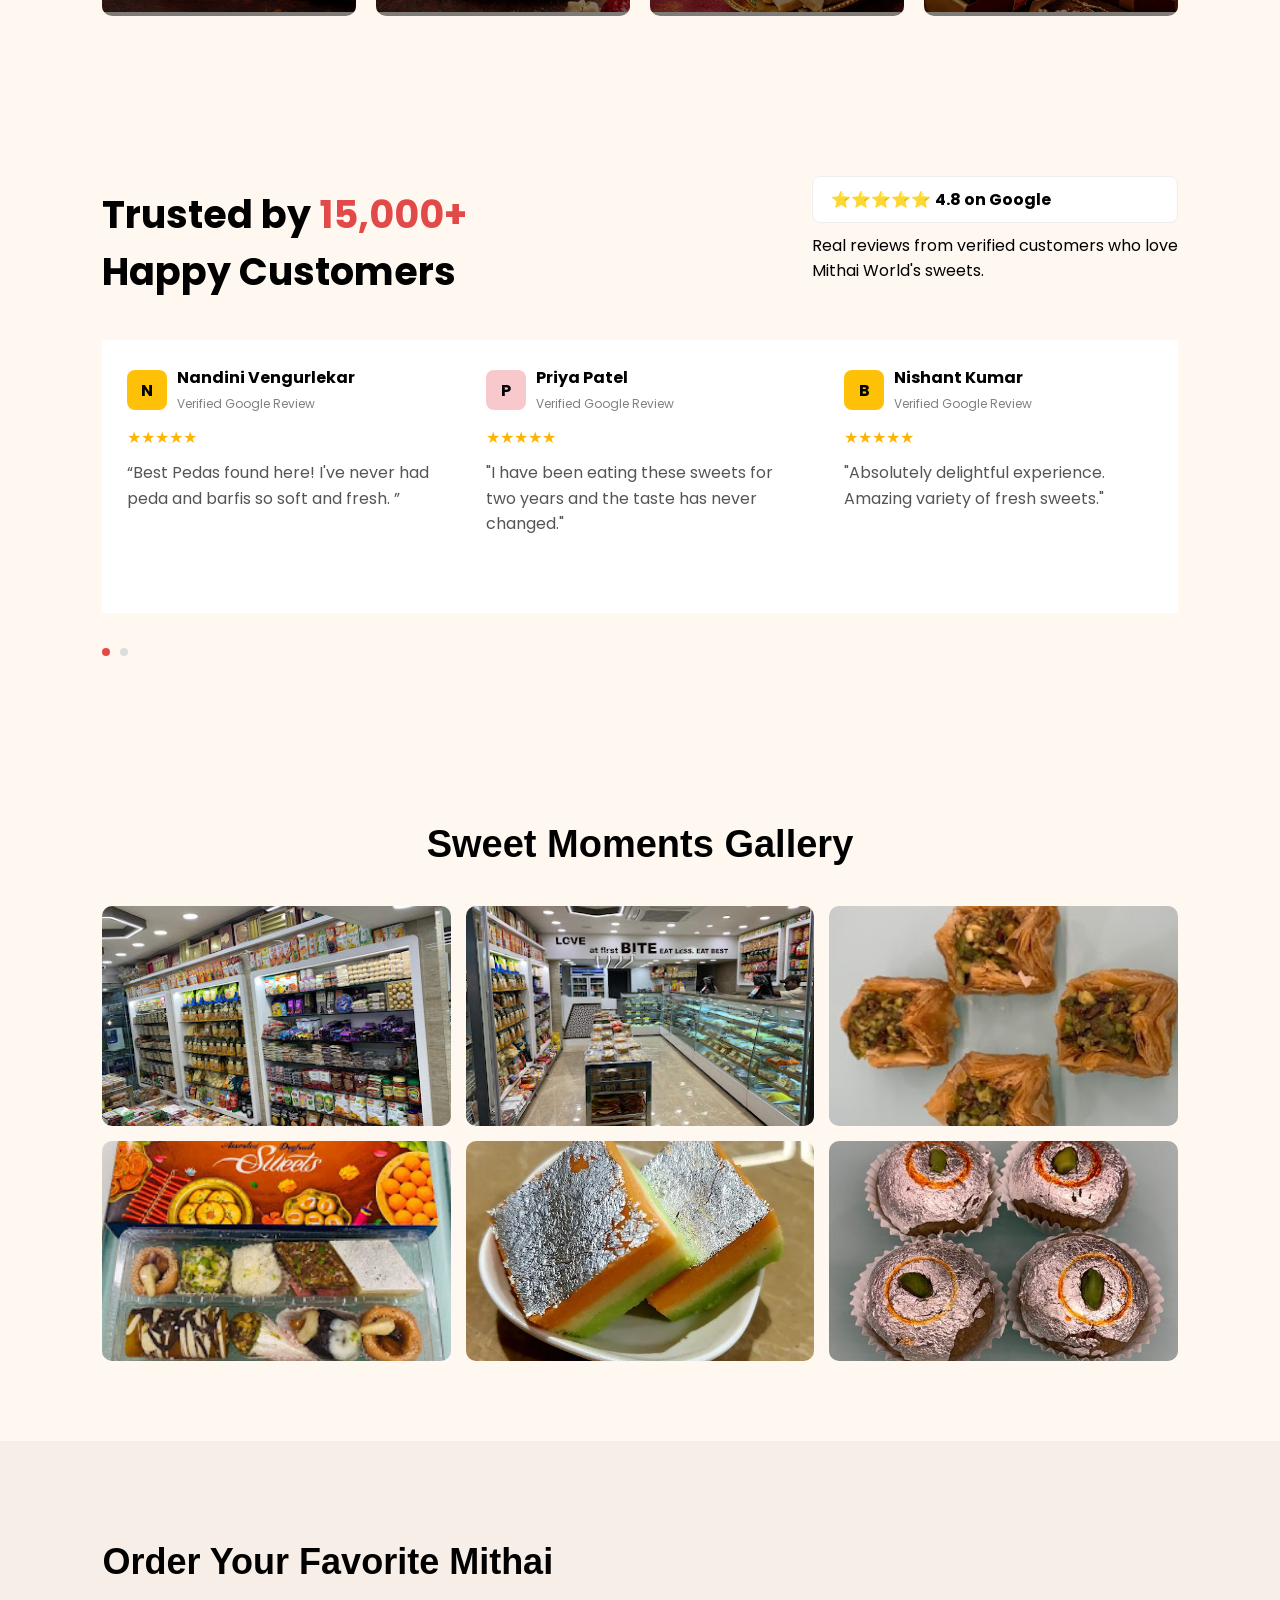
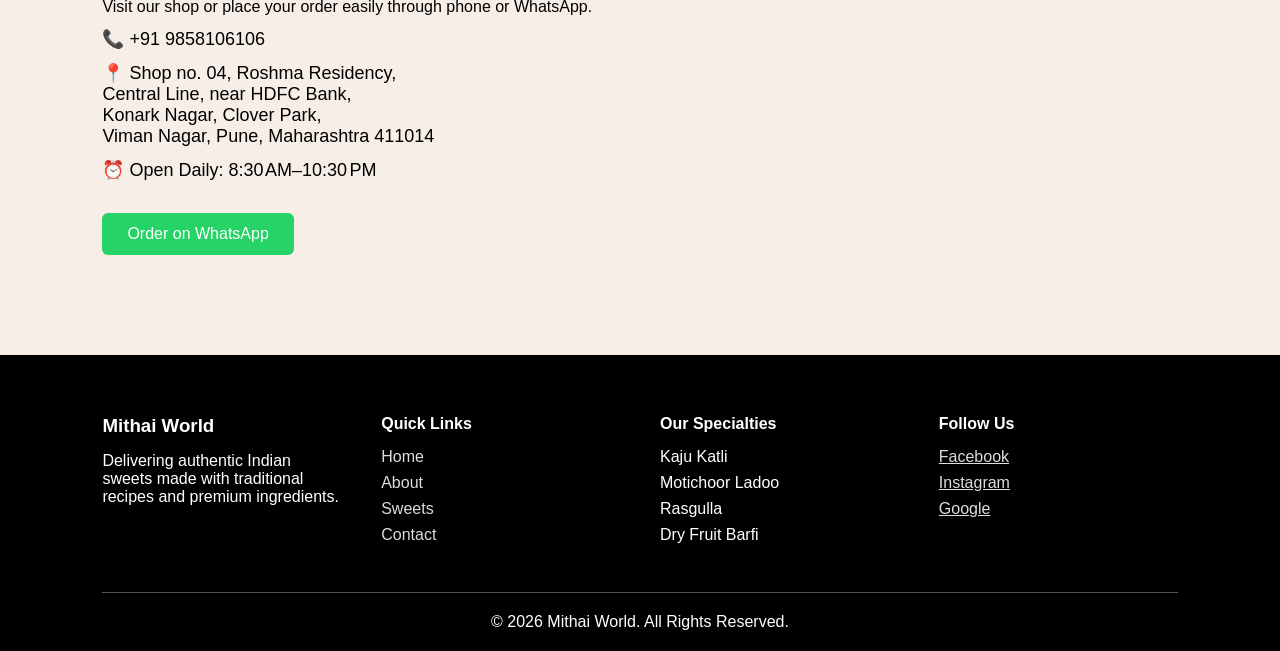
==== commit 21e6e6fd: "added new pages for categories" ====
--- a/index.html
+++ b/index.html
@@ -12,30 +12,7 @@
 
 <body>
 
-    <div class="top-bar">
-        <p class="slide-text">
-            🎉 Welcome to Mithai World | Fresh Sweets Made Daily | Order Now for Festival Offers 🎉
-        </p>
-    </div>
-
-    <nav>
-        <div class="hamburger" id="hamburger">
-            <span></span>
-            <span></span>
-            <span></span>
-        </div>
-
-        <a href="#home" class="logo">
-            <img src="images/logo/mithai-world-logo.png" alt="Mithai World Logo">
-        </a>
-
-        <ul class="nav-links" id="navLinks">
-            <li><a href="#home">Home</a></li>
-            <li><a href="#category">Category</a></li>
-            <li><a href="#topsellers">Top Sellers</a></li>
-        </ul>
-
-    </nav>
+    <div id="navbar"></div>
 
     <section id="home" class="hero">
 
@@ -82,73 +59,59 @@
 
         <div class="category-container">
 
-            <div class="category-card" data-category="snacks">
-                <img src="images/category/snacks.png" alt="Snacks">
+            <div class="category-card">
+                <img src="images/category/snacks.png" alt="Sweets">
                 <h3>Snacks</h3>
-                <a href="#" class="shop-btn">SHOP ALL</a>
-            </div>
-
-            <div class="category-card" data-category="seasonal">
+                <a href="snack.html" class="shop-btn">SHOP ALL</a>
+            </div>
+
+            <div class="category-card">
                 <img src="images/category/seasonal.png" alt="Seasonal">
                 <h3>Seasonal</h3>
-                <a href="#" class="shop-btn">SHOP ALL</a>
-            </div>
-
-            <div class="category-card" data-category="milk">
+                <a href="seasonal.html" class="shop-btn">SHOP ALL</a>
+            </div>
+
+            <div class="category-card">
                 <img src="images/category/milk-sweet.png" alt="Milk Sweets">
                 <h3>Milk Sweets</h3>
-                <a href="#" class="shop-btn">SHOP ALL</a>
-            </div>
-
-            <div class="category-card" data-category="desi">
+                <a href="milkSweet.html" class="shop-btn">SHOP ALL</a>
+            </div>
+
+            <div class="category-card">
                 <img src="images/category/desi-sweet.png" alt="desi">
                 <h3>Desi Sweets</h3>
-                <a href="#" class="shop-btn">SHOP ALL</a>
-            </div>
-
-            <div class="category-card" data-category="bengali">
+                <a href="desiSweet.html" class="shop-btn">SHOP ALL</a>
+            </div>
+
+            <div class="category-card">
                 <img src="images/category/bengali-sweet.png" alt="Bengali">
                 <h3>Bengali Sweets</h3>
-                <a href="#" class="shop-btn">SHOP ALL</a>
-            </div>
-
-            <div class="category-card" data-category="dairy">
+                <a href="bengaliSweet.html" class="shop-btn">SHOP ALL</a>
+            </div>
+
+            <div class="category-card">
                 <img src="images/category/dairy.png" alt="Dairy">
                 <h3>Dairy</h3>
-                <a href="#" class="shop-btn">SHOP ALL</a>
-            </div>
-
-
-            <div class="category-card" data-category="dryfruit">
+                <a href="dairy.html" class="shop-btn">SHOP ALL</a>
+            </div>
+
+
+            <div class="category-card">
                 <img src="images/category/dry-fruit.png" alt="Dryfruits">
                 <h3>Dryfruits Sweets</h3>
-                <a href="#" class="shop-btn">SHOP ALL</a>
-            </div>
-
-
-            <div class="category-card" data-category="north">
+                <a href="dryfruitsSweets.html" class="shop-btn">SHOP ALL</a>
+            </div>
+
+
+            <div class="category-card">
                 <img src="images/category/north-indian.png" alt="North Indian">
                 <h3>North Indian Sweets</h3>
-                <a href="#" class="shop-btn">SHOP ALL</a>
-            </div>
-
-        </div>
-
-    </section>
-
-    <div id="productPopup" class="popup">
-
-        <div class="popup-content">
-
-            <span class="close-popup">&times;</span>
-
-            <h2 id="popupTitle"></h2>
-
-            <div class="popup-products" id="popupProducts"></div>
-
-        </div>
-
-    </div>
+                <a href="northIndian.html" class="shop-btn">SHOP ALL</a>
+            </div>
+
+        </div>
+
+    </section>
 
     <section id="topsellers" class="top-sellers">
 
@@ -457,16 +420,15 @@
 
                 <div class="testimonial-card">
                     <div class="user">
-                        <div class="avatar yellow">H</div>
+                        <div class="avatar yellow">N</div>
                         <div>
-                            <h4>Hardik Ghori</h4>
+                            <h4>Nandini Vengurlekar</h4>
                             <span>Verified Google Review</span>
                         </div>
                     </div>
                     <div class="stars">★★★★★</div>
                     <p>
-                        “A true gem for sweet lovers! Every bite was a burst of pure flavor,
-                        with fresh ingredients and impeccable quality.”
+                        “Best Pedas found here! I've never had peda and barfis so soft and fresh. ”
                     </p>
                 </div>
 
@@ -488,7 +450,7 @@
                     <div class="user">
                         <div class="avatar yellow">B</div>
                         <div>
-                            <h4>Bhargav Nasit</h4>
+                            <h4>Nishant Kumar</h4>
                             <span>Verified Google Review</span>
                         </div>
                     </div>
@@ -500,43 +462,46 @@
 
                 <div class="testimonial-card">
                     <div class="user">
-                        <div class="avatar yellow">R</div>
+                        <div class="avatar yellow">J</div>
                         <div>
-                            <h4>Rohit Shah</h4>
+                            <h4>Jagdish Sirvi</h4>
                             <span>Verified Google Review</span>
                         </div>
                     </div>
                     <div class="stars">★★★★★</div>
                     <p>
-                        "Best mithai shop in town. Quality and taste both are excellent."
+                        "All Sweets Have So Awesome Taste. Specially Kaju Katli Is Famous Sweet By Them Very Fast
+                        Service By Staff."
                     </p>
                 </div>
 
                 <div class="testimonial-card">
                     <div class="user">
-                        <div class="avatar pink">S</div>
+                        <div class="avatar pink">L</div>
                         <div>
-                            <h4>Sneha Mehta</h4>
+                            <h4>Laxman Singh</h4>
                             <span>Verified Google Review</span>
                         </div>
                     </div>
                     <div class="stars">★★★★★</div>
                     <p>
-                        "Loved their Kaju Katli and Motichoor Ladoo. Highly recommended!"
+                        "Purshased sweets last night from mithai world vimannagar , the taste of sweets was very good .
+                        I loved the texture of sweets , properly balanced taste ."
                     </p>
                 </div>
 
                 <div class="testimonial-card">
                     <div class="user">
-                        <div class="avatar yellow">A</div>
+                        <div class="avatar yellow">J</div>
                         <div>
-                            <h4>Amit Patel</h4>
+                            <h4>Jayesh Choudhary</h4>
                             <span>Verified Google Review</span>
                         </div>
                     </div>
                     <div class="stars">★★★★★</div>
                     <p>
-                        "Great service and fresh sweets every time."
+                        "Very excited to visit again at mithai world , the juicy bengali sweets and the texture of
+                        ghewar will have my heart."
                     </p>
                 </div>
 
@@ -616,70 +581,7 @@
 
     </section>
 
-    <footer class="footer">
-
-        <div class="footer-container">
-
-            <div class="footer-col">
-
-                <h3>Mithai World</h3>
-
-                <p>
-                    Delivering authentic Indian sweets made with
-                    traditional recipes and premium ingredients.
-                </p>
-
-            </div>
-
-            <div class="footer-col">
-
-                <h4>Quick Links</h4>
-
-                <ul>
-                    <li><a href="#">Home</a></li>
-                    <li><a href="#">About</a></li>
-                    <li><a href="#">Sweets</a></li>
-                    <li><a href="#">Contact</a></li>
-                </ul>
-
-            </div>
-
-            <div class="footer-col">
-
-                <h4>Our Specialties</h4>
-
-                <ul>
-                    <li>Kaju Katli</li>
-                    <li>Motichoor Ladoo</li>
-                    <li>Rasgulla</li>
-                    <li>Dry Fruit Barfi</li>
-                </ul>
-
-            </div>
-
-            <div class="footer-col">
-
-                <h4>Follow Us</h4>
-
-                <div class="social-links">
-
-                    <a href="#">Facebook</a>
-                    <a href="#">Instagram</a>
-                    <a href="#">Google</a>
-
-                </div>
-
-            </div>
-
-        </div>
-
-        <div class="footer-bottom">
-
-            <p>© 2026 Mithai World. All Rights Reserved.</p>
-
-        </div>
-
-    </footer>
+    <div id="footer"></div>
 
     <script src="js/script.js"></script>
 </body>
--- a/css/style.css
+++ b/css/style.css
@@ -667,11 +667,10 @@
     transform:translateX(100px);
 }
 
-/* when visible */
-
-.show{
-    opacity:1;
-    transform:translateX(0);
+
+.show {
+    opacity: 1;
+    transform: translateX(0);
 }
 
 .festival-section{
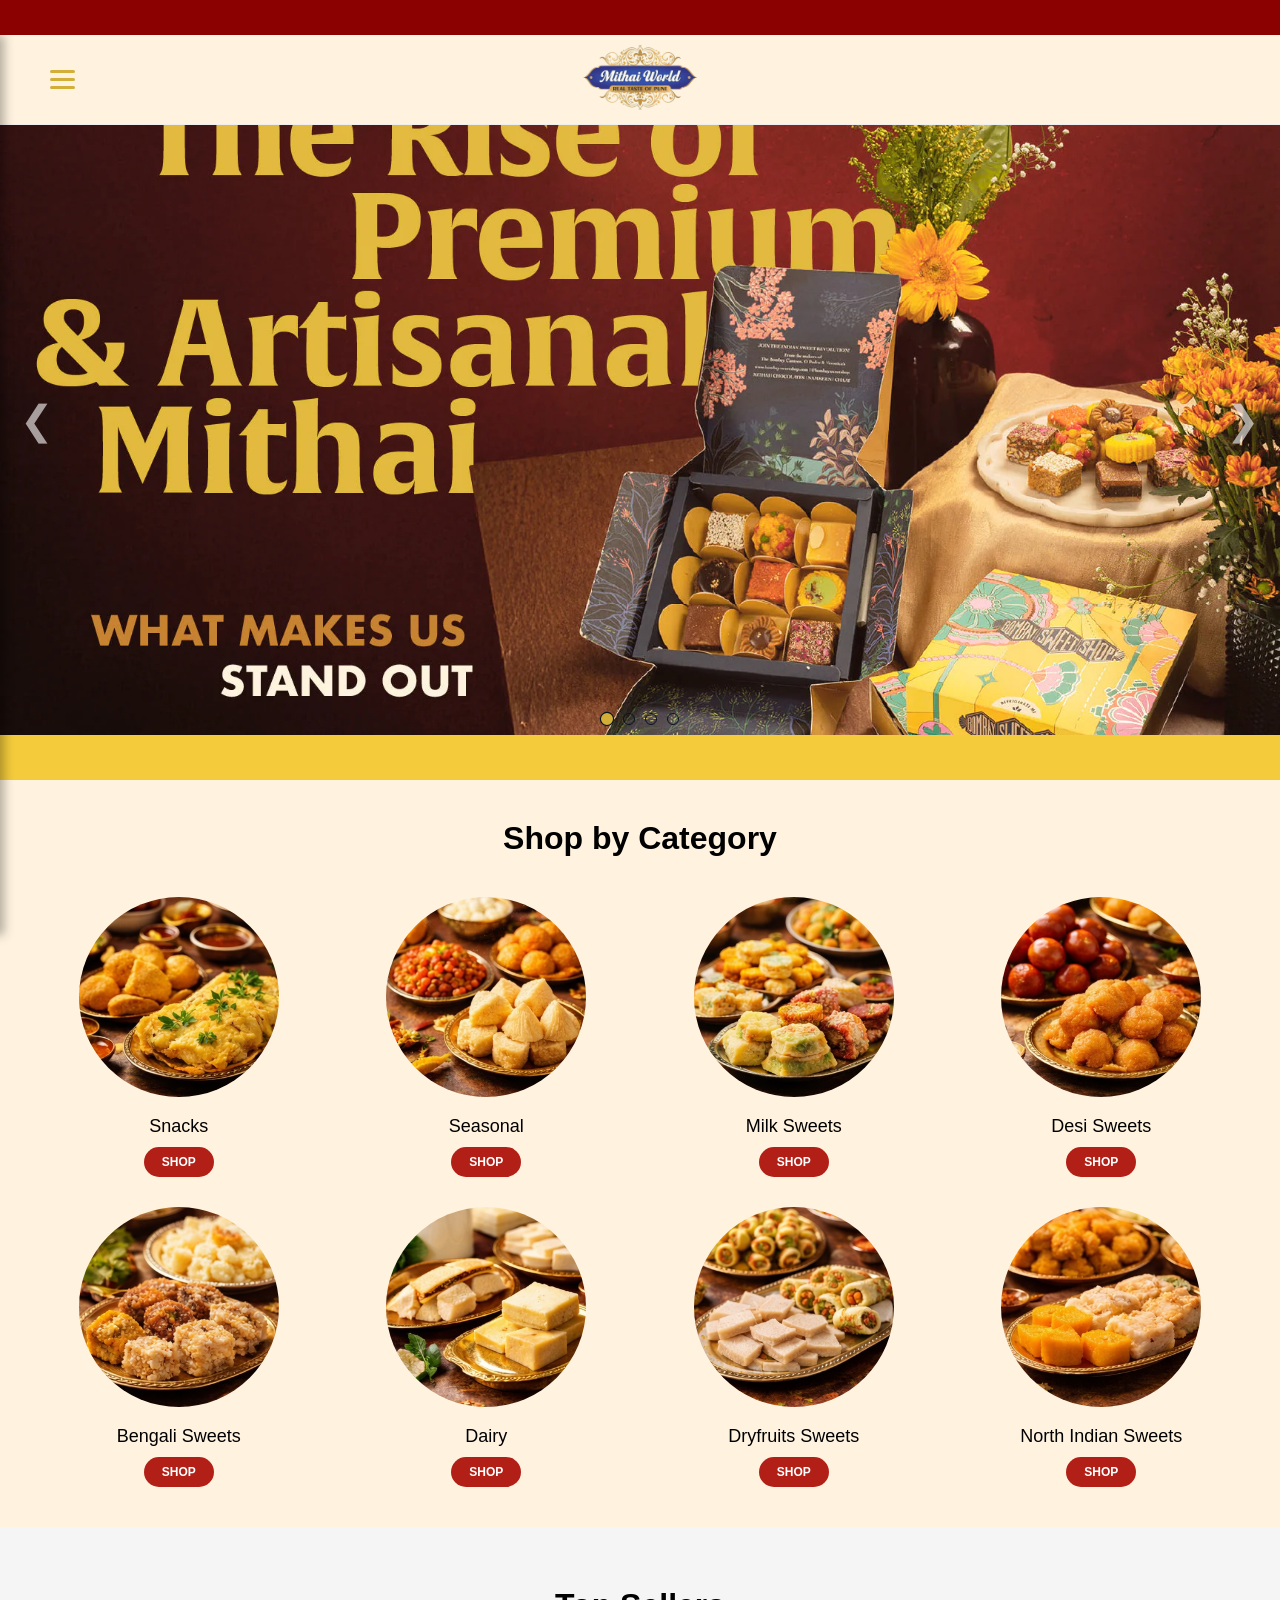
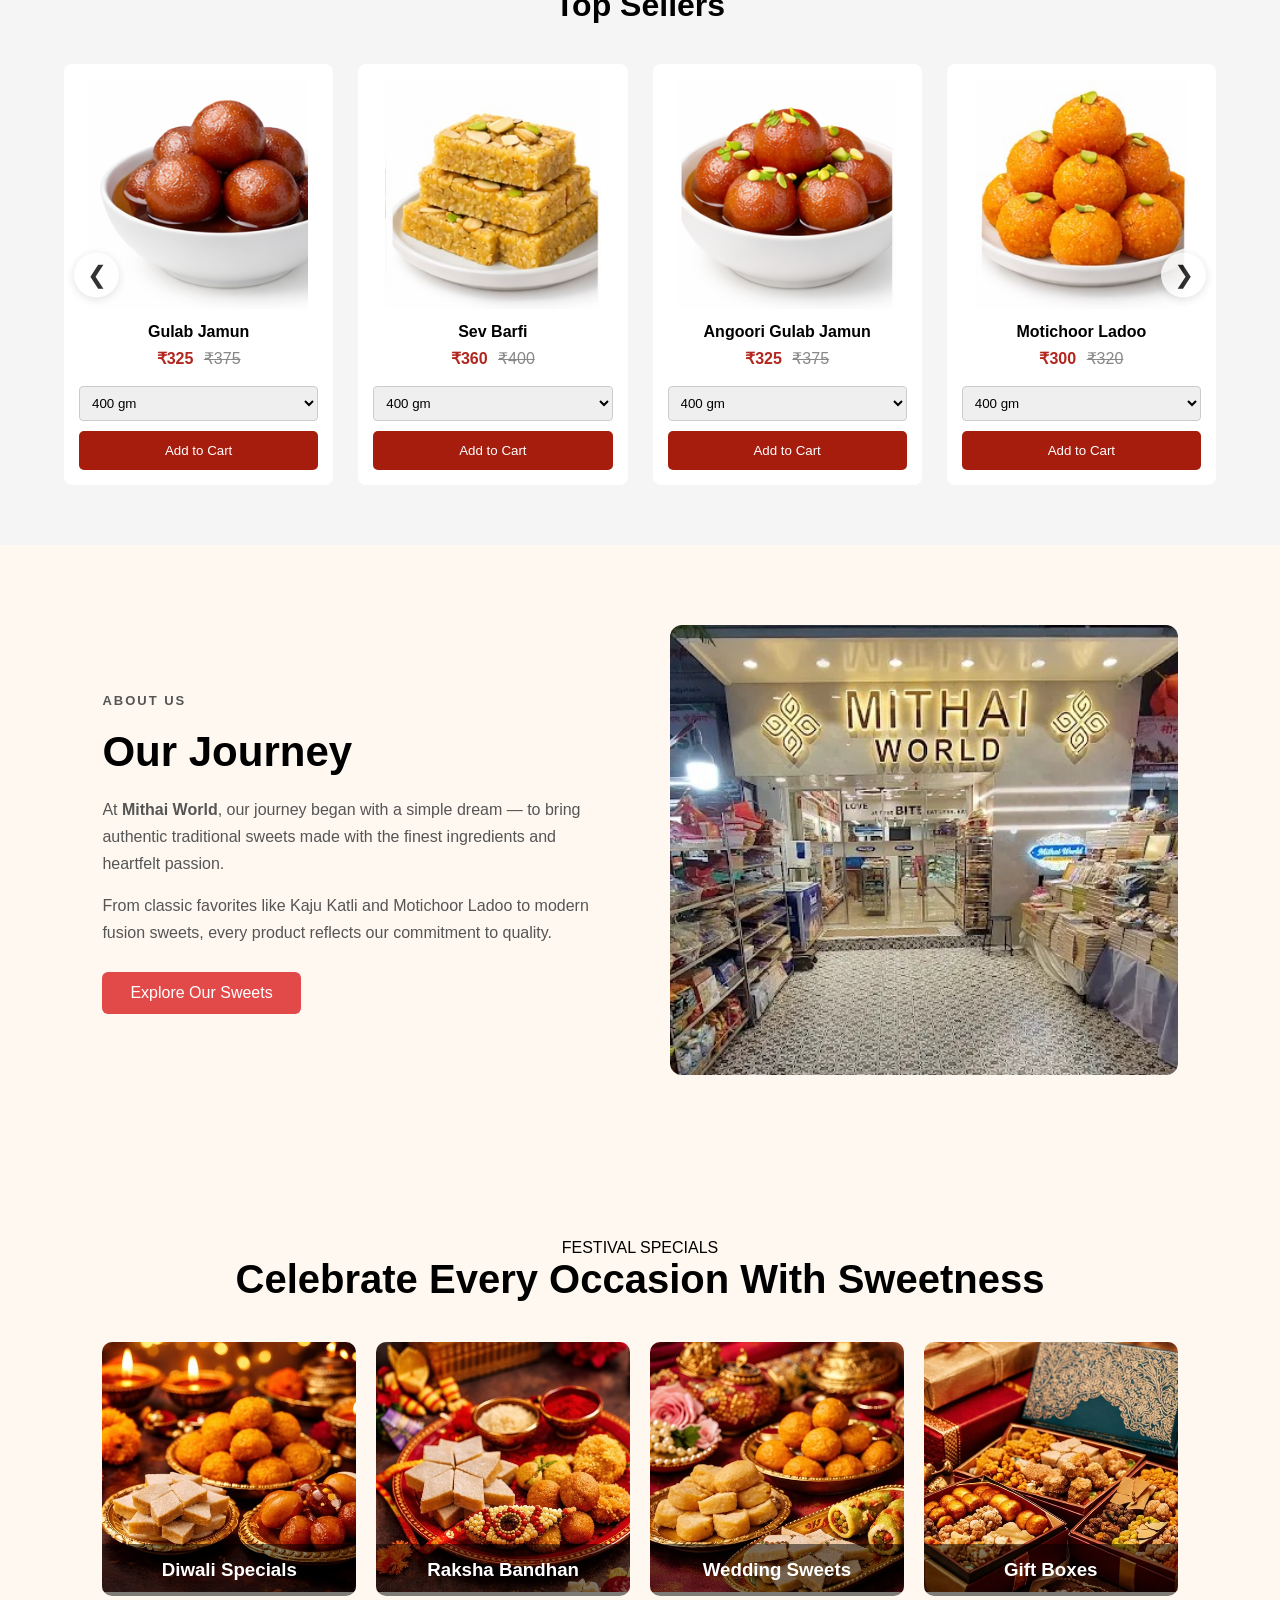
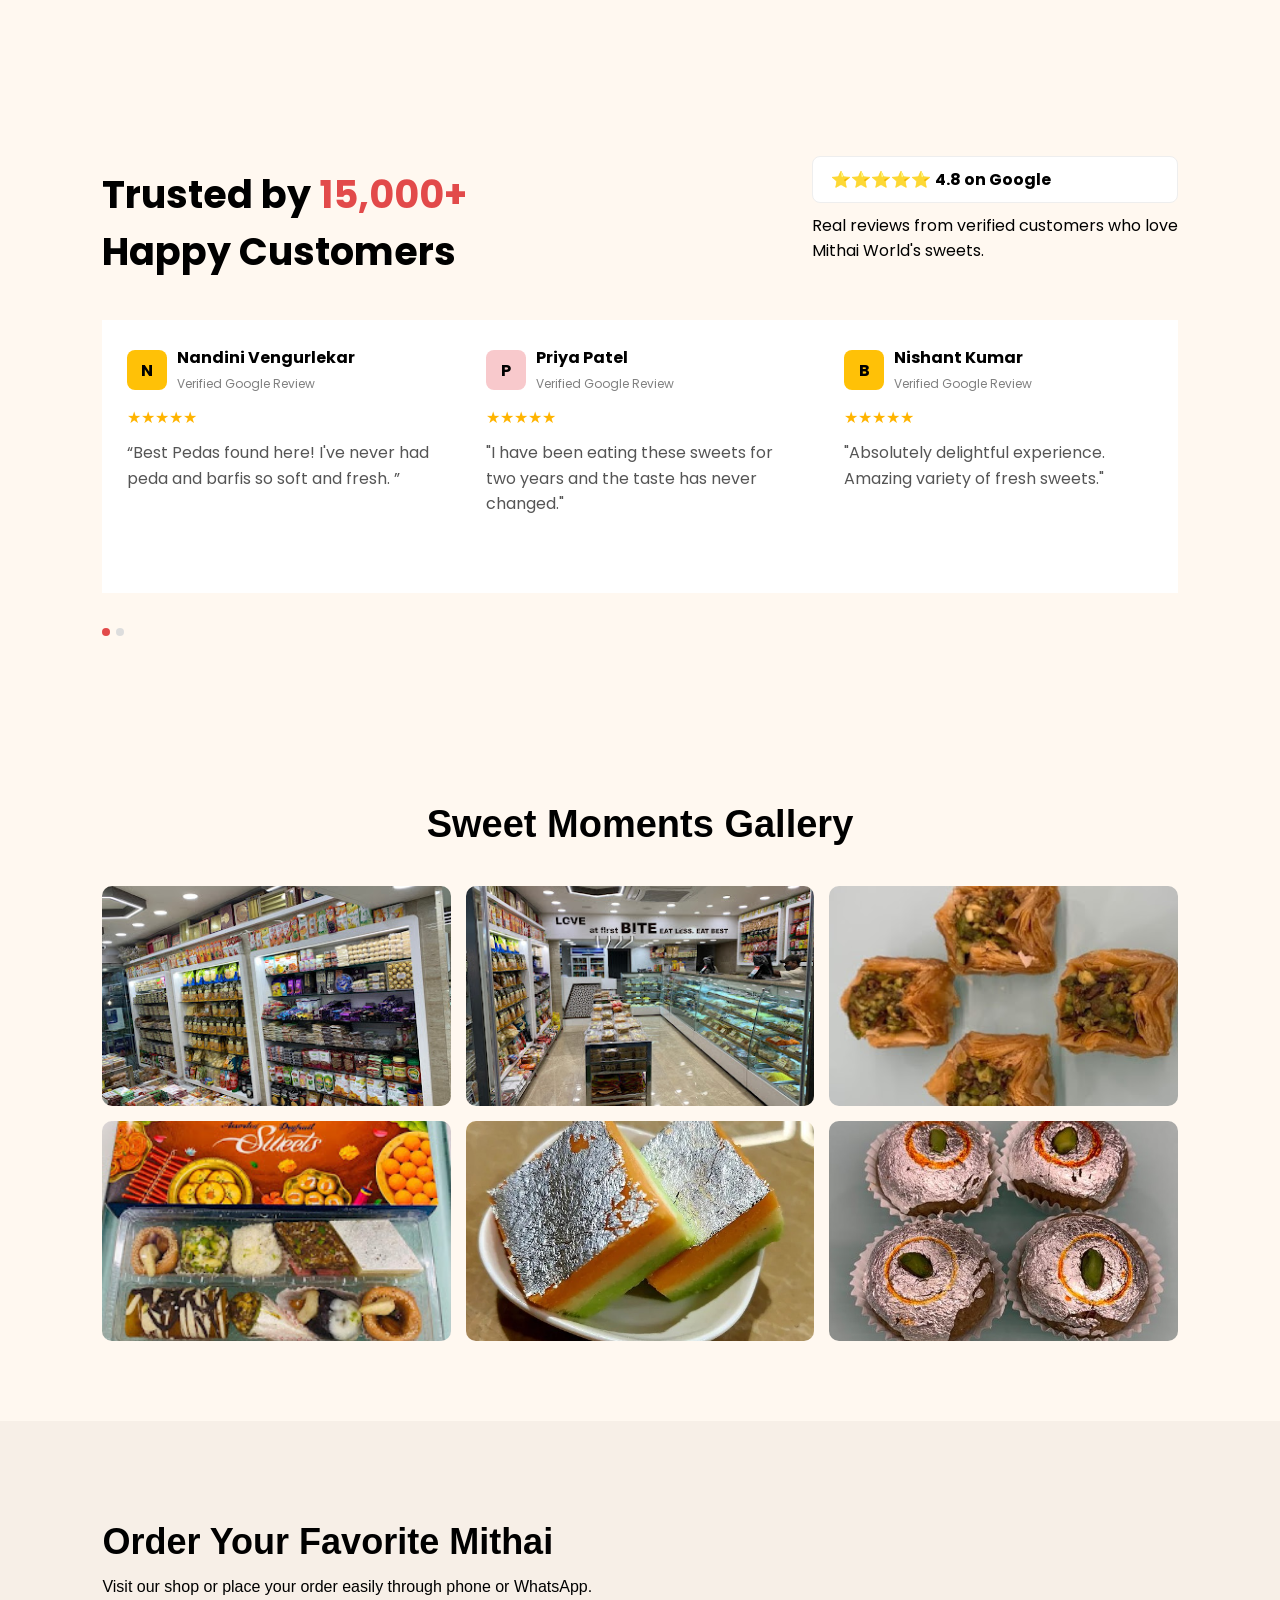
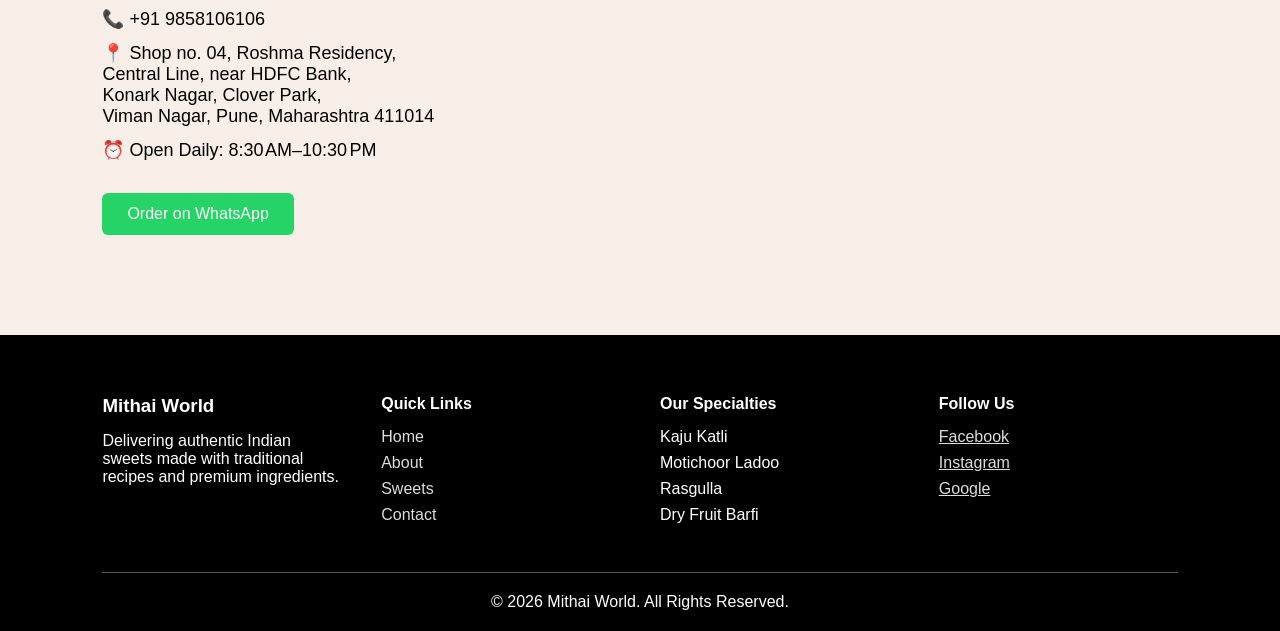
==== commit ab1ace4f: "updates" ====
--- a/index.html
+++ b/index.html
@@ -62,51 +62,51 @@
             <div class="category-card">
                 <img src="images/category/snacks.png" alt="Sweets">
                 <h3>Snacks</h3>
-                <a href="snack.html" class="shop-btn">SHOP ALL</a>
+                <a href="snack.html" class="shop-btn">SHOP</a>
             </div>
 
             <div class="category-card">
                 <img src="images/category/seasonal.png" alt="Seasonal">
                 <h3>Seasonal</h3>
-                <a href="seasonal.html" class="shop-btn">SHOP ALL</a>
+                <a href="seasonal.html" class="shop-btn">SHOP</a>
             </div>
 
             <div class="category-card">
                 <img src="images/category/milk-sweet.png" alt="Milk Sweets">
                 <h3>Milk Sweets</h3>
-                <a href="milkSweet.html" class="shop-btn">SHOP ALL</a>
+                <a href="milkSweet.html" class="shop-btn">SHOP</a>
             </div>
 
             <div class="category-card">
                 <img src="images/category/desi-sweet.png" alt="desi">
                 <h3>Desi Sweets</h3>
-                <a href="desiSweet.html" class="shop-btn">SHOP ALL</a>
+                <a href="desiSweet.html" class="shop-btn">SHOP</a>
             </div>
 
             <div class="category-card">
                 <img src="images/category/bengali-sweet.png" alt="Bengali">
                 <h3>Bengali Sweets</h3>
-                <a href="bengaliSweet.html" class="shop-btn">SHOP ALL</a>
+                <a href="bengaliSweet.html" class="shop-btn">SHOP</a>
             </div>
 
             <div class="category-card">
                 <img src="images/category/dairy.png" alt="Dairy">
                 <h3>Dairy</h3>
-                <a href="dairy.html" class="shop-btn">SHOP ALL</a>
+                <a href="dairy.html" class="shop-btn">SHOP</a>
             </div>
 
 
             <div class="category-card">
                 <img src="images/category/dry-fruit.png" alt="Dryfruits">
                 <h3>Dryfruits Sweets</h3>
-                <a href="dryfruitsSweets.html" class="shop-btn">SHOP ALL</a>
+                <a href="dryfruitsSweets.html" class="shop-btn">SHOP</a>
             </div>
 
 
             <div class="category-card">
                 <img src="images/category/north-indian.png" alt="North Indian">
                 <h3>North Indian Sweets</h3>
-                <a href="northIndian.html" class="shop-btn">SHOP ALL</a>
+                <a href="northIndian.html" class="shop-btn">SHOP</a>
             </div>
 
         </div>
@@ -237,70 +237,6 @@
                     <div class="product-card">
                         <img src="images/products/fafda.jpg">
                         <h3>Fafda</h3>
-                        <p class="price">
-                            <span class="new" data-new="300">₹300</span>
-                            <span class="old" data-old="320">₹320</span>
-                        </p>
-                        <select class="qty-select">
-                            <option value="400">400 gm</option>
-                            <option value="500">500 gm</option>
-                            <option value="1000">1 kg</option>
-                        </select>
-                        <button>Add to Cart</button>
-                    </div>
-
-                </div>
-
-                <div class="sellers-slide">
-
-                    <div class="product-card">
-                        <img src="images/products/gulab-jamun.jpg">
-                        <h3>Gulab Jamun</h3>
-                        <p class="price">
-                            <span class="new" data-new="325">₹325</span>
-                            <span class="old" data-old="375">₹375</span>
-                        </p>
-                        <select class="qty-select">
-                            <option value="400">400 gm</option>
-                            <option value="500">500 gm</option>
-                            <option value="1000">1 kg</option>
-                        </select>
-                        <button>Add to Cart</button>
-                    </div>
-
-                    <div class="product-card">
-                        <img src="images/products/sev-barfi.jpg">
-                        <h3>Sev Barfi</h3>
-                        <p class="price">
-                            <span class="new" data-new="360">₹360</span>
-                            <span class="old" data-old="400">₹400</span>
-                        </p>
-                        <select class="qty-select">
-                            <option value="400">400 gm</option>
-                            <option value="500">500 gm</option>
-                            <option value="1000">1 kg</option>
-                        </select>
-                        <button>Add to Cart</button>
-                    </div>
-
-                    <div class="product-card">
-                        <img src="images/products/angoori-gulab-jamun.jpg">
-                        <h3>Angoori Gulab Jamun</h3>
-                        <p class="price">
-                            <span class="new" data-new="325">₹325</span>
-                            <span class="old" data-old="375">₹375</span>
-                        </p>
-                        <select class="qty-select">
-                            <option value="400">400 gm</option>
-                            <option value="500">500 gm</option>
-                            <option value="1000">1 kg</option>
-                        </select>
-                        <button>Add to Cart</button>
-                    </div>
-
-                    <div class="product-card">
-                        <img src="images/products/motichoor-ladoo.jpg">
-                        <h3>Motichoor Ladoo</h3>
                         <p class="price">
                             <span class="new" data-new="300">₹300</span>
                             <span class="old" data-old="320">₹320</span>
--- a/css/style.css
+++ b/css/style.css
@@ -269,6 +269,7 @@
 .prev {
     left: 20px;
 }
+
 .next {
     right: 20px;
 }
@@ -317,19 +318,19 @@
 @media (max-width:768px) {
 
     .slide1 {
-        background-image: url("../images/banner/banner-mobile1.jpg");
+        background-image: url("../images/banner/banner1.jpg");
     }
 
     .slide2 {
-        background-image: url("../images/banner/banner-mobile2.jpg");
+        background-image: url("../images/banner/banner2.jpg");
     }
 
     .slide3 {
-        background-image: url("../images/banner/banner-mobile3.jpg");
+        background-image: url("../images/banner/banner3.jpg");
     }
 
     .slide4 {
-        background-image: url("../images/banner/banner-mobile4.jpg");
+        background-image: url("../images/banner/banner4.jpg");
     }
 
 }
@@ -342,20 +343,21 @@
 
 .category-section h2 {
     font-size: 32px;
-    margin-bottom: 50px;
+    margin-bottom: 40px;
     font-weight: 600;
 }
 
 .category-container {
     display: grid;
     grid-template-columns: repeat(4, 1fr);
-    gap: 40px;
+    gap: 30px;
     max-width: 1200px;
     margin: auto;
 }
 
 .category-card {
     text-align: center;
+    transition: 0.3s;
 }
 
 .category-card img {
@@ -386,71 +388,51 @@
     font-size: 12px;
     text-decoration: none;
     font-weight: bold;
+    transition: 0.3s;
 }
 
 .shop-btn:hover {
     background: #8e160f;
 }
 
-@media (max-width:768px) {
-
+@media (max-width: 992px) {
     .category-container {
-        gap: 40px;
+        grid-template-columns: repeat(2, 1fr);
+        gap: 30px;
     }
 
     .category-card img {
-        width: 200px;
-        height: 200px;
-    }
-
-}
-
-.popup{
-display:none;
-position:fixed;
-top:0;
-left:0;
-width:100%;
-height:100%;
-background:rgba(0,0,0,0.6);
-justify-content:center;
-align-items:center;
-z-index:999;
-}
-
-.popup-content{
-background:white;
-padding:30px;
-width:80%;
-max-width:900px;
-border-radius:8px;
-position:relative;
-}
-
-.close-popup{
-position:absolute;
-top:10px;
-right:20px;
-font-size:28px;
-cursor:pointer;
-}
-
-.popup-products{
-display:grid;
-grid-template-columns:repeat(auto-fit,minmax(150px,1fr));
-gap:20px;
-margin-top:20px;
-}
-
-.popup-product{
-text-align:center;
-}
-
-.popup-product img{
-width:100%;
-height:140px;
-object-fit:cover;
-border-radius:6px;
+        width: 160px;
+        height: 160px;
+    }
+}
+
+/* ========================= */
+/* 📱 MOBILE VIEW */
+/* ========================= */
+@media (max-width: 576px) {
+    .category-container {
+        grid-template-columns: repeat(2, 1fr);
+        gap: 20px;
+    }
+
+    .category-section h2 {
+        font-size: 24px;
+    }
+
+    .category-card img {
+        width: 130px;
+        height: 130px;
+    }
+
+    .category-card h3 {
+        font-size: 14px;
+    }
+
+    .shop-btn {
+        font-size: 10px;
+        padding: 6px 12px;
+    }
 }
 
 .top-sellers {
@@ -481,7 +463,7 @@
     flex-shrink: 0;
     display: grid;
     grid-template-columns: repeat(4, 1fr);
-    gap: 30px;
+    gap: 25px;
 }
 
 .product-card {
@@ -489,12 +471,12 @@
     padding: 15px;
     border-radius: 8px;
     text-align: center;
-}
-
-.product-card:hover{
+    transition: 0.3s;
+}
+
+.product-card:hover {
     transform: translateY(-8px);
-    transition: 0.3s;
-    box-shadow: 0 10px 25px rgba(0,0,0,0.15);
+    box-shadow: 0 10px 25px rgba(0, 0, 0, 0.15);
 }
 
 .product-card img {
@@ -559,7 +541,7 @@
     cursor: pointer;
     opacity: 0.8;
     transition: 0.3s;
-    box-shadow: 0 2px 10px rgba(0,0,0,0.15);
+    box-shadow: 0 2px 10px rgba(0, 0, 0, 0.15);
     z-index: 10;
 }
 
@@ -576,367 +558,663 @@
     right: 10px;
 }
 
-.about-section{
-    padding:80px 8%;
-    background:#fff8f0;
-}
-
-.about-container{
-    display:flex;
-    align-items:center;
-    justify-content:space-between;
-    gap:60px;
-}
-
-.about-content{
-    flex:1;
-}
-
-.about-subtitle{
-    color:#c49a6c;
-    font-size:13px;
-    letter-spacing:2px;
-    font-weight:600;
-    margin-bottom:10px;
-}
-
-.about-content h2{
-    font-size:42px;
-    margin-bottom:20px;
-}
-
-.about-content p{
-    color:#555;
-    line-height:1.7;
-    margin-bottom:15px;
-}
-
-.about-btn{
-    display:inline-block;
-    margin-top:10px;
-    padding:12px 28px;
-    background:#e24a4a;
-    color:white;
-    text-decoration:none;
-    border-radius:6px;
-    font-weight:500;
-}
-
-.about-image{
-    flex:1;
-}
-
-.about-image img{
-    width:100%;
-    height:450px;
-    object-fit:cover;
-    border-radius:12px;
-}
-
-@media (max-width:900px){
-
-.about-container{
-    flex-direction:column;
-}
-
-.about-image img{
-    height:300px;
-}
-
-.about-content h2{
-    font-size:32px;
-}
-
-}
-
-/* animation base */
+@media (max-width: 992px) {
+
+    .sellers-slide {
+        grid-template-columns: repeat(2, 1fr);
+    }
+}
+
+@media (max-width: 576px) {
+
+    .sellers-track {
+        display: flex;
+        gap: 20px;
+    }
+
+    .sellers-slide {
+        display: contents;
+    }
+
+    .product-card {
+        min-width: 100%;
+        flex-shrink: 0;
+    }
+
+    .product-card img {
+        height: 180px;
+    }
+
+    .top-sellers h2 {
+        font-size: 24px;
+    }
+}
+
+.about-section {
+    padding: 80px 8%;
+    background: #fff8f0;
+}
+
+.about-container {
+    display: flex;
+    align-items: center;
+    justify-content: space-between;
+    gap: 60px;
+}
+
+.about-content {
+    flex: 1;
+}
+
+.about-subtitle {
+    color: #c49a6c;
+    font-size: 13px;
+    letter-spacing: 2px;
+    font-weight: 600;
+    margin-bottom: 10px;
+}
+
+.about-content h2 {
+    font-size: 42px;
+    margin-bottom: 20px;
+}
+
+.about-content p {
+    color: #555;
+    line-height: 1.7;
+    margin-bottom: 15px;
+}
+
+.about-btn {
+    display: inline-block;
+    margin-top: 10px;
+    padding: 12px 28px;
+    background: #e24a4a;
+    color: white;
+    text-decoration: none;
+    border-radius: 6px;
+    font-weight: 500;
+}
+
+.about-image {
+    flex: 1;
+}
+
+.about-image img {
+    width: 100%;
+    height: 450px;
+    object-fit: cover;
+    border-radius: 12px;
+}
+
+@media (max-width:900px) {
+
+    .about-container {
+        flex-direction: column;
+    }
+
+    .about-image img {
+        height: 300px;
+    }
+
+    .about-content h2 {
+        font-size: 32px;
+    }
+
+}
 
 .slide-left,
-.slide-right{
-    opacity:0;
-    transition:all 1s ease;
-}
-
-/* starting positions */
-
-.slide-left{
-    transform:translateX(-100px);
-}
-
-.slide-right{
-    transform:translateX(100px);
-}
-
+.slide-right {
+    opacity: 0;
+    transition: all 1s ease;
+}
+
+.slide-left {
+    transform: translateX(-100px);
+}
+
+.slide-right {
+    transform: translateX(100px);
+}
 
 .show {
     opacity: 1;
     transform: translateX(0);
 }
 
-.festival-section{
-padding:80px 8%;
-background:#fff8f0;
-text-align:center;
-}
-
-.festival-header h2{
-font-size:40px;
-margin-bottom:40px;
-}
-
-.festival-grid{
-display:grid;
-grid-template-columns:repeat(4,1fr);
-gap:20px;
-}
-
-.festival-card{
-position:relative;
-overflow:hidden;
-border-radius:10px;
-}
-
-.festival-card img{
-width:100%;
-height:250px;
-object-fit:cover;
-transition:0.5s;
-}
-
-.festival-overlay{
-position:absolute;
-bottom:0;
-left:0;
-width:100%;
-background:rgba(0,0,0,0.5);
-color:white;
-padding:15px;
-}
-
-.festival-card:hover img{
-transform:scale(1.1);
-}
-
-.testimonial-section{
-    padding:80px 8%;
+.festival-section {
+    padding: 80px 8%;
+    background: #fff8f0;
+    text-align: center;
+}
+
+.festival-header h2 {
+    font-size: 40px;
+    margin-bottom: 40px;
+}
+
+.festival-grid {
+    display: grid;
+    grid-template-columns: repeat(4, 1fr);
+    gap: 20px;
+}
+
+.festival-card {
+    position: relative;
+    overflow: hidden;
+    border-radius: 10px;
+}
+
+.festival-card img {
+    width: 100%;
+    height: 250px;
+    object-fit: cover;
+    transition: 0.5s;
+}
+
+.festival-overlay {
+    position: absolute;
+    bottom: 0;
+    left: 0;
+    width: 100%;
+    background: rgba(0, 0, 0, 0.5);
+    color: white;
+    padding: 15px;
+}
+
+.festival-card:hover img {
+    transform: scale(1.1);
+}
+
+@media (max-width: 992px) {
+
+    .festival-header h2 {
+        font-size: 32px;
+    }
+
+    .festival-grid {
+        grid-template-columns: repeat(2, 1fr);
+        gap: 20px;
+    }
+
+    .festival-card img {
+        height: 220px;
+    }
+
+}
+
+@media (max-width: 576px) {
+
+    .festival-section {
+        padding: 50px 20px;
+    }
+
+    .festival-header h2 {
+        font-size: 24px;
+        line-height: 1.3;
+    }
+
+    .festival-grid {
+        grid-template-columns: 1fr;
+        gap: 15px;
+    }
+
+    .festival-card img {
+        height: 200px;
+    }
+
+    .festival-overlay {
+        padding: 12px;
+        font-size: 14px;
+    }
+
+}
+
+.testimonial-section {
+    padding: 80px 8%;
     font-family: 'Poppins', sans-serif;
 }
 
-.testimonial-header{
-    display:flex;
-    justify-content:space-between;
-    align-items:flex-start;
-    margin-bottom:40px;
-}
-
-.testimonial-left h2{
-    font-size:38px;
-    margin-top:10px;
-}
-
-.testimonial-left span{
-    color:#e24a4a;
-}
-
-.google-rating{
-    background:white;
-    padding:10px 18px;
-    border-radius:8px;
-    border:1px solid #eee;
-    margin-bottom:10px;
-}
-
-.testimonial-slider{
-    overflow:hidden;
-    margin-top:40px;
-    background:#fff;
-}
-
-.testimonial-track{
-    display:flex;
-    transition:transform 0.6s ease;
-}
-
-.testimonial-card{
-    min-width:33.33%;
-    padding:25px;
-    box-sizing:border-box;
-}
-
-.user{
-    display:flex;
-    align-items:center;
-    gap:10px;
-}
-
-.avatar{
-    width:40px;
-    height:40px;
-    border-radius:8px;
-    display:flex;
-    align-items:center;
-    justify-content:center;
-    font-weight:bold;
-}
-
-.yellow{background:#ffc107;}
-.pink{background:#f8c9cc;}
-
-.stars{
-    margin:10px 0;
-    color:#ffb400;
-}
-
-.user h4{
-    margin:0;
-}
-
-.user span{
-    font-size:12px;
-    color:gray;
-}
-
-.testimonial-card p{
-    color:#555;
-    line-height:1.6;
-}
-
-.testimonial-bottom{
-    display:flex;
-    justify-content:space-between;
-    align-items:center;
-    margin-top:25px;
-}
-
-.dots span{
-    width:8px;
-    height:8px;
-    background:#ddd;
-    border-radius:50%;
-    display:inline-block;
-    margin-right:6px;
-}
-
-.dots .active{
-    background:#e24a4a;
-}
-
-.google-btn{
-    border:1px solid #ddd;
-    padding:10px 20px;
-    border-radius:8px;
-    text-decoration:none;
-    color:#333;
-    font-size:14px;
-}
-
-.gallery-section{
-padding:80px 8%;
-text-align:center;
-}
-
-.gallery-section h2{
-font-size:38px;
-margin-bottom:40px;
-}
-
-.gallery-grid{
-display:grid;
-grid-template-columns:repeat(3,1fr);
-gap:15px;
-}
-
-.gallery-grid img{
-width:100%;
-height:220px;
-object-fit:cover;
-border-radius:10px;
-transition:0.4s;
-}
-
-.gallery-grid img:hover{
-transform:scale(1.05);
-}
-
-.contact-section{
-padding:80px 8%;
-background:#f7efe7;
-}
-
-.contact-container{
-display:flex;
-gap:50px;
-align-items:center;
-}
-
-.contact-info{
-flex:1;
-}
-
-.contact-info h2{
-font-size:36px;
-margin-bottom:15px;
-}
-
-.contact-item{
-margin:12px 0;
-font-size:18px;
-}
-
-.whatsapp-btn{
-display:inline-block;
-margin-top:20px;
-padding:12px 25px;
-background:#25d366;
-color:white;
-text-decoration:none;
-border-radius:6px;
-}
-
-.contact-map{
-flex:1;
-}
-
-.footer{
-background:black;
-color:white;
-padding:60px 8% 20px;
-}
-
-.footer-container{
-display:grid;
-grid-template-columns:repeat(4,1fr);
-gap:40px;
+.testimonial-header {
+    display: flex;
+    justify-content: space-between;
+    align-items: flex-start;
+    margin-bottom: 40px;
+}
+
+.testimonial-left h2 {
+    font-size: 38px;
+    margin-top: 10px;
+}
+
+.testimonial-left span {
+    color: #e24a4a;
+}
+
+.google-rating {
+    background: white;
+    padding: 10px 18px;
+    border-radius: 8px;
+    border: 1px solid #eee;
+    margin-bottom: 10px;
+}
+
+.testimonial-slider {
+    overflow: hidden;
+    margin-top: 40px;
+    background: #fff;
+}
+
+.testimonial-track {
+    display: flex;
+    transition: transform 0.6s ease;
+}
+
+.testimonial-card {
+    min-width: 33.33%;
+    padding: 25px;
+    box-sizing: border-box;
+}
+
+.user {
+    display: flex;
+    align-items: center;
+    gap: 10px;
+}
+
+.avatar {
+    width: 40px;
+    height: 40px;
+    border-radius: 8px;
+    display: flex;
+    align-items: center;
+    justify-content: center;
+    font-weight: bold;
+}
+
+.yellow {
+    background: #ffc107;
+}
+
+.pink {
+    background: #f8c9cc;
+}
+
+.stars {
+    margin: 10px 0;
+    color: #ffb400;
+}
+
+.user h4 {
+    margin: 0;
+}
+
+.user span {
+    font-size: 12px;
+    color: gray;
+}
+
+.testimonial-card p {
+    color: #555;
+    line-height: 1.6;
+}
+
+.testimonial-bottom {
+    display: flex;
+    justify-content: space-between;
+    align-items: center;
+    margin-top: 25px;
+}
+
+.dots span {
+    width: 8px;
+    height: 8px;
+    background: #ddd;
+    border-radius: 50%;
+    display: inline-block;
+    margin-right: 6px;
+}
+
+.dots .active {
+    background: #e24a4a;
+}
+
+.google-btn {
+    border: 1px solid #ddd;
+    padding: 10px 20px;
+    border-radius: 8px;
+    text-decoration: none;
+    color: #333;
+    font-size: 14px;
+}
+
+@media (max-width: 992px) {
+
+    .testimonial-header {
+        flex-direction: column;
+        gap: 20px;
+        text-align: center;
+    }
+
+    .testimonial-left h2 {
+        font-size: 30px;
+    }
+
+    .testimonial-card {
+        min-width: 50%;
+    }
+
+    .testimonial-track {
+        gap: 10px;
+    }
+
+    .testimonial-bottom {
+        justify-content: center;
+    }
+}
+
+@media (max-width: 576px) {
+
+    .testimonial-section {
+        padding: 50px 20px;
+    }
+
+    .testimonial-header {
+        display: flex;
+        flex-direction: column;
+        align-items: center;
+        justify-content: center;
+        text-align: center;
+        gap: 15px;
+    }
+
+    .testimonial-left,
+    .testimonial-right {
+        width: 100%;
+        display: flex;
+        flex-direction: column;
+        align-items: center;
+        text-align: center;
+    }
+
+    .testimonial-left h2 {
+        font-size: 24px;
+        line-height: 1.4;
+    }
+
+    .google-rating {
+        margin: 0 auto;
+    }
+
+    .testimonial-right p {
+        text-align: center;
+        font-size: 14px;
+    }
+
+    .testimonial-slider {
+        margin-top: 20px;
+    }
+
+    .testimonial-card {
+        min-width: 100%;
+        padding: 20px;
+    }
+
+    .testimonial-track {
+        gap: 10px;
+    }
+
+    .testimonial-bottom {
+        justify-content: center;
+    }
+
+    .user h4 {
+        font-size: 14px;
+    }
+
+    .testimonial-card p {
+        font-size: 14px;
+    }
+
+}
+
+.gallery-section {
+    padding: 80px 8%;
+    text-align: center;
+}
+
+.gallery-section h2 {
+    font-size: 38px;
+    margin-bottom: 40px;
+}
+
+.gallery-grid {
+    display: grid;
+    grid-template-columns: repeat(3, 1fr);
+    gap: 15px;
+}
+
+.gallery-grid img {
+    width: 100%;
+    height: 220px;
+    object-fit: cover;
+    border-radius: 10px;
+    transition: 0.4s;
+}
+
+.gallery-grid img:hover {
+    transform: scale(1.05);
+}
+
+.contact-section {
+    padding: 80px 8%;
+    background: #f7efe7;
+}
+
+.contact-container {
+    display: flex;
+    gap: 50px;
+    align-items: center;
+}
+
+.contact-info {
+    flex: 1;
+}
+
+.contact-info h2 {
+    font-size: 36px;
+    margin-bottom: 15px;
+}
+
+.contact-item {
+    margin: 12px 0;
+    font-size: 18px;
+}
+
+.whatsapp-btn {
+    display: inline-block;
+    margin-top: 20px;
+    padding: 12px 25px;
+    background: #25d366;
+    color: white;
+    text-decoration: none;
+    border-radius: 6px;
+}
+
+.contact-map {
+    flex: 1;
+}
+
+@media (max-width: 992px) {
+
+    .contact-container {
+        flex-direction: column;
+        gap: 30px;
+        text-align: center;
+    }
+
+    .contact-info {
+        width: 100%;
+    }
+
+    .contact-info h2 {
+        font-size: 30px;
+    }
+
+    .contact-item {
+        justify-content: center;
+    }
+
+    .contact-map {
+        width: 100%;
+    }
+
+    .contact-map iframe {
+        height: 300px;
+    }
+}
+
+@media (max-width: 576px) {
+
+    .contact-section {
+        padding: 50px 20px;
+    }
+
+    .contact-container {
+        flex-direction: column;
+        gap: 25px;
+        text-align: center;
+    }
+
+    .contact-info h2 {
+        font-size: 24px;
+    }
+
+    .contact-info p {
+        font-size: 14px;
+    }
+
+    .contact-item {
+        font-size: 14px;
+        line-height: 1.6;
+    }
+
+    .whatsapp-btn {
+        width: 100%;
+        text-align: center;
+        padding: 12px;
+        font-size: 14px;
+    }
+
+    .contact-map iframe {
+        height: 250px;
+    }
+}
+
+.footer {
+    background: black;
+    color: white;
+    padding: 60px 8% 20px;
+}
+
+.footer-container {
+    display: grid;
+    grid-template-columns: repeat(4, 1fr);
+    gap: 40px;
 }
 
 .footer-col h3,
-.footer-col h4{
-margin-bottom:15px;
-}
-
-.footer-col ul{
-list-style:none;
-padding:0;
-}
-
-.footer-col ul li{
-margin-bottom:8px;
-}
-
-.footer-col ul li a{
-color:#ddd;
-text-decoration:none;
-}
-
-.social-links a{
-display:block;
-margin-bottom:8px;
-color:#ddd;
-}
-
-.footer-bottom{
-text-align:center;
-border-top:1px solid #555;
-margin-top:40px;
-padding-top:20px;
+.footer-col h4 {
+    margin-bottom: 15px;
+}
+
+.footer-col ul {
+    list-style: none;
+    padding: 0;
+}
+
+.footer-col ul li {
+    margin-bottom: 8px;
+}
+
+.footer-col ul li a {
+    color: #ddd;
+    text-decoration: none;
+}
+
+.social-links a {
+    display: block;
+    margin-bottom: 8px;
+    color: #ddd;
+}
+
+.footer-bottom {
+    text-align: center;
+    border-top: 1px solid #555;
+    margin-top: 40px;
+    padding-top: 20px;
+}
+
+@media (max-width: 992px) {
+
+    .footer-container {
+        grid-template-columns: repeat(2, 1fr);
+        gap: 30px;
+        text-align: center;
+    }
+
+    .footer-col {
+        display: flex;
+        flex-direction: column;
+        align-items: center;
+    }
+
+    .footer-col ul {
+        padding: 0;
+    }
+
+    .social-links a {
+        display: inline-block;
+        margin: 5px 10px;
+    }
+}
+
+@media (max-width: 576px) {
+
+    .footer {
+        padding: 40px 20px 15px;
+    }
+
+    .footer-container {
+        grid-template-columns: 1fr;
+        gap: 25px;
+        text-align: center;
+    }
+
+    .footer-col {
+        align-items: center;
+    }
+
+    .footer-col p {
+        font-size: 14px;
+        line-height: 1.6;
+    }
+
+    .footer-col ul li {
+        margin-bottom: 6px;
+    }
+
+    .footer-col ul li a {
+        font-size: 14px;
+    }
+
+    .social-links a {
+        display: inline-block;
+        margin: 5px 8px;
+        font-size: 14px;
+    }
+
+    .footer-bottom {
+        font-size: 13px;
+    }
 }
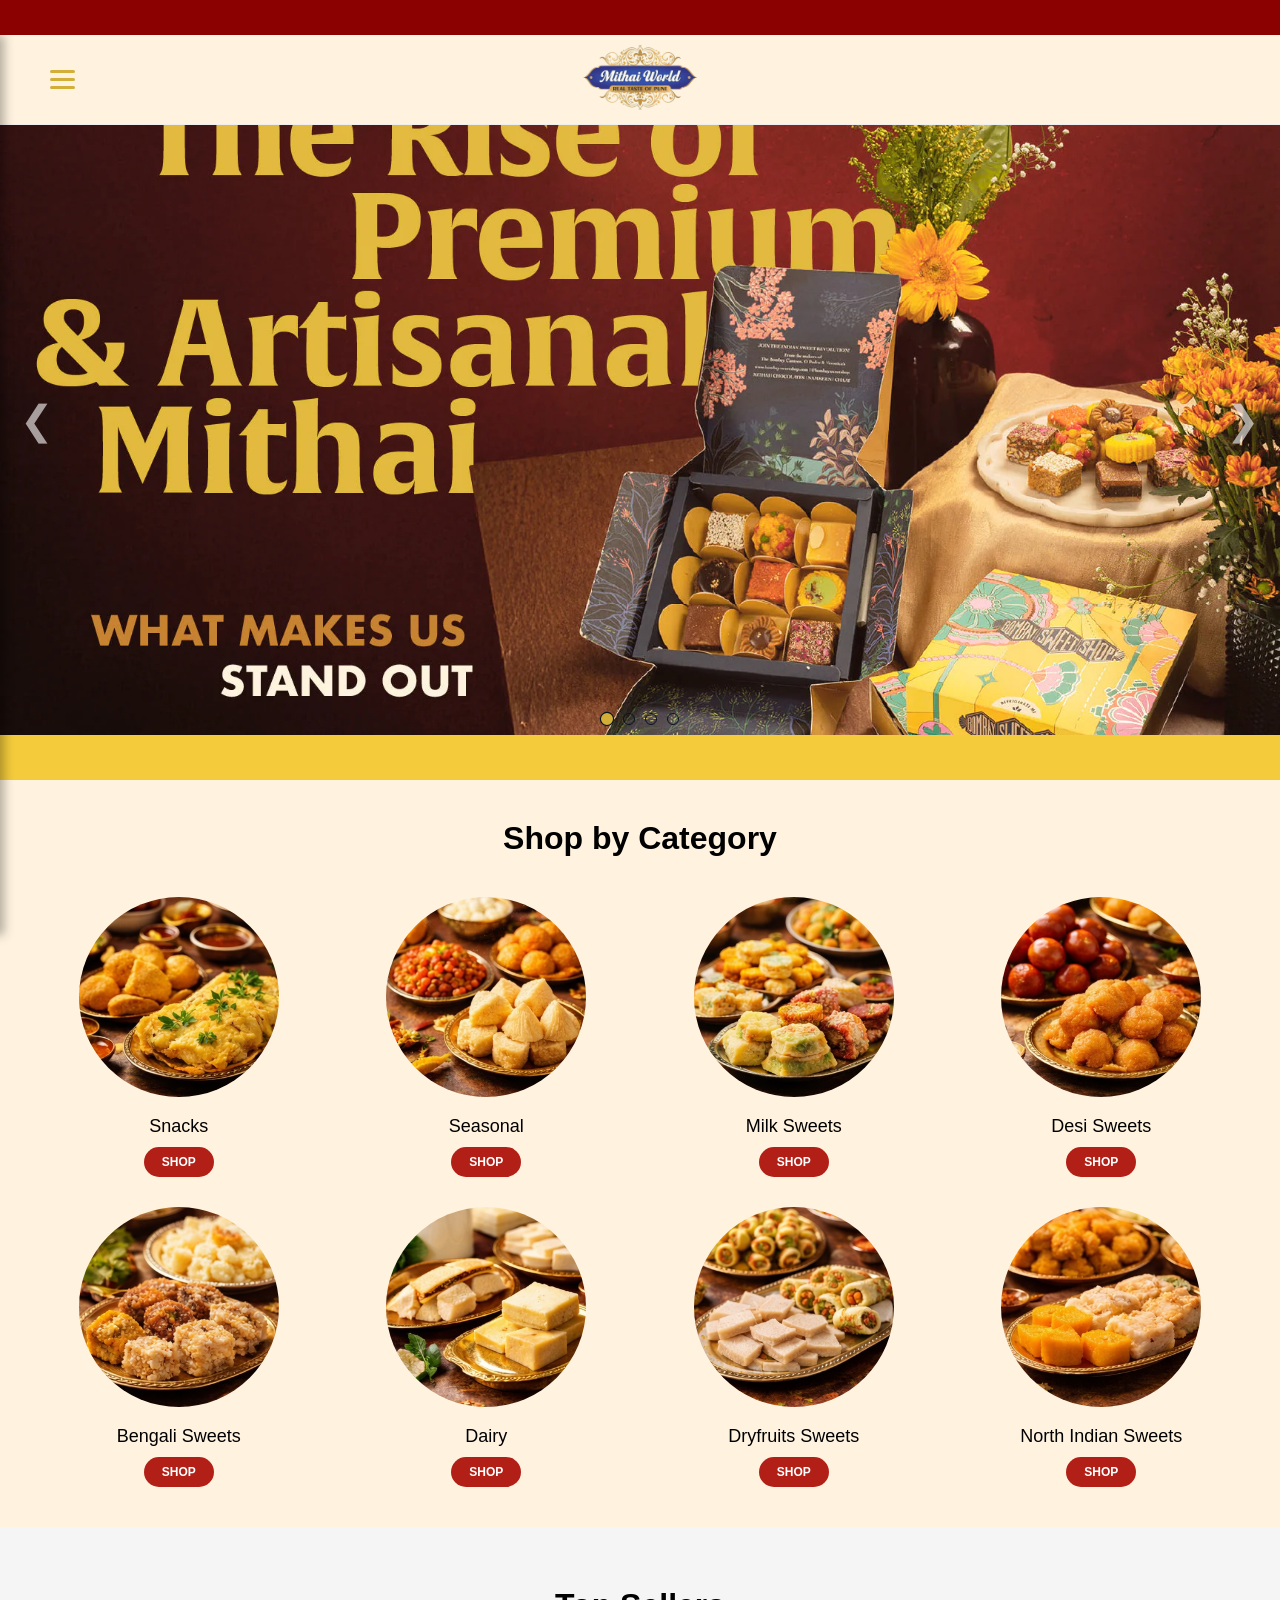
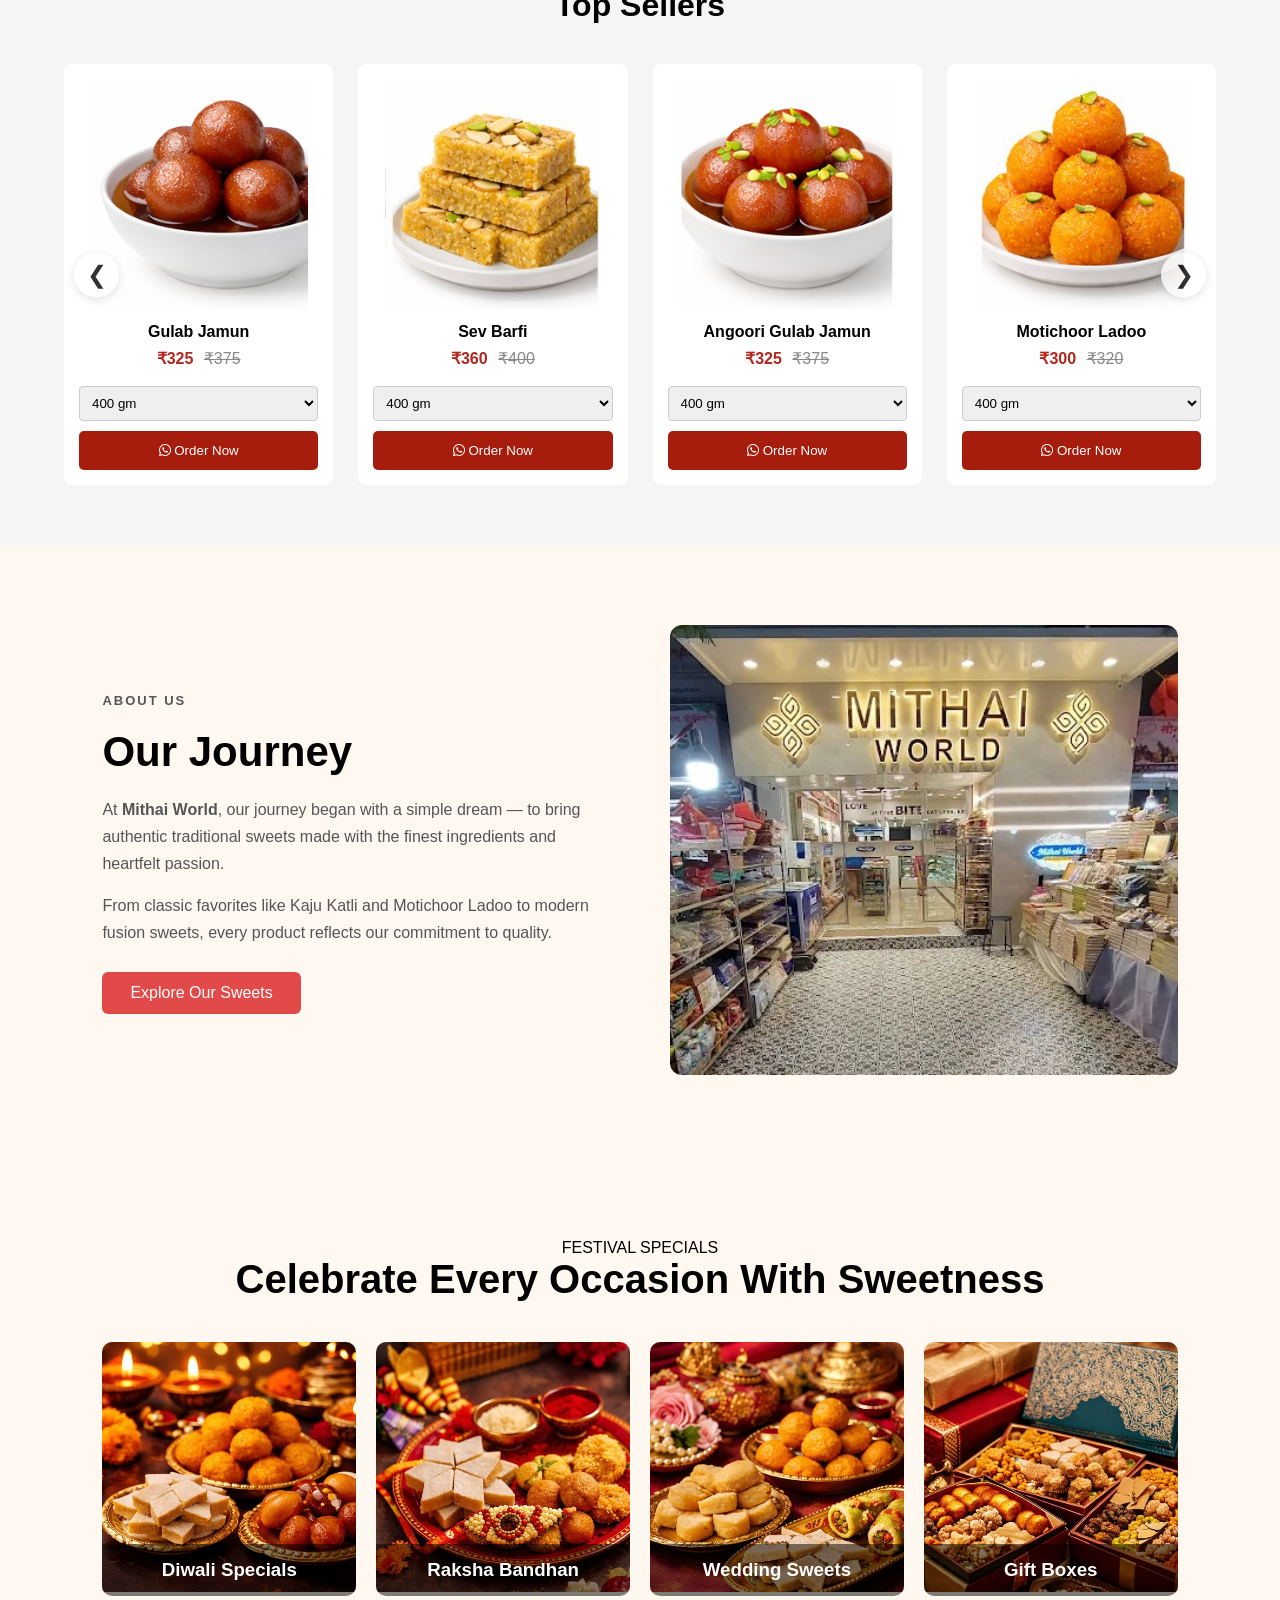
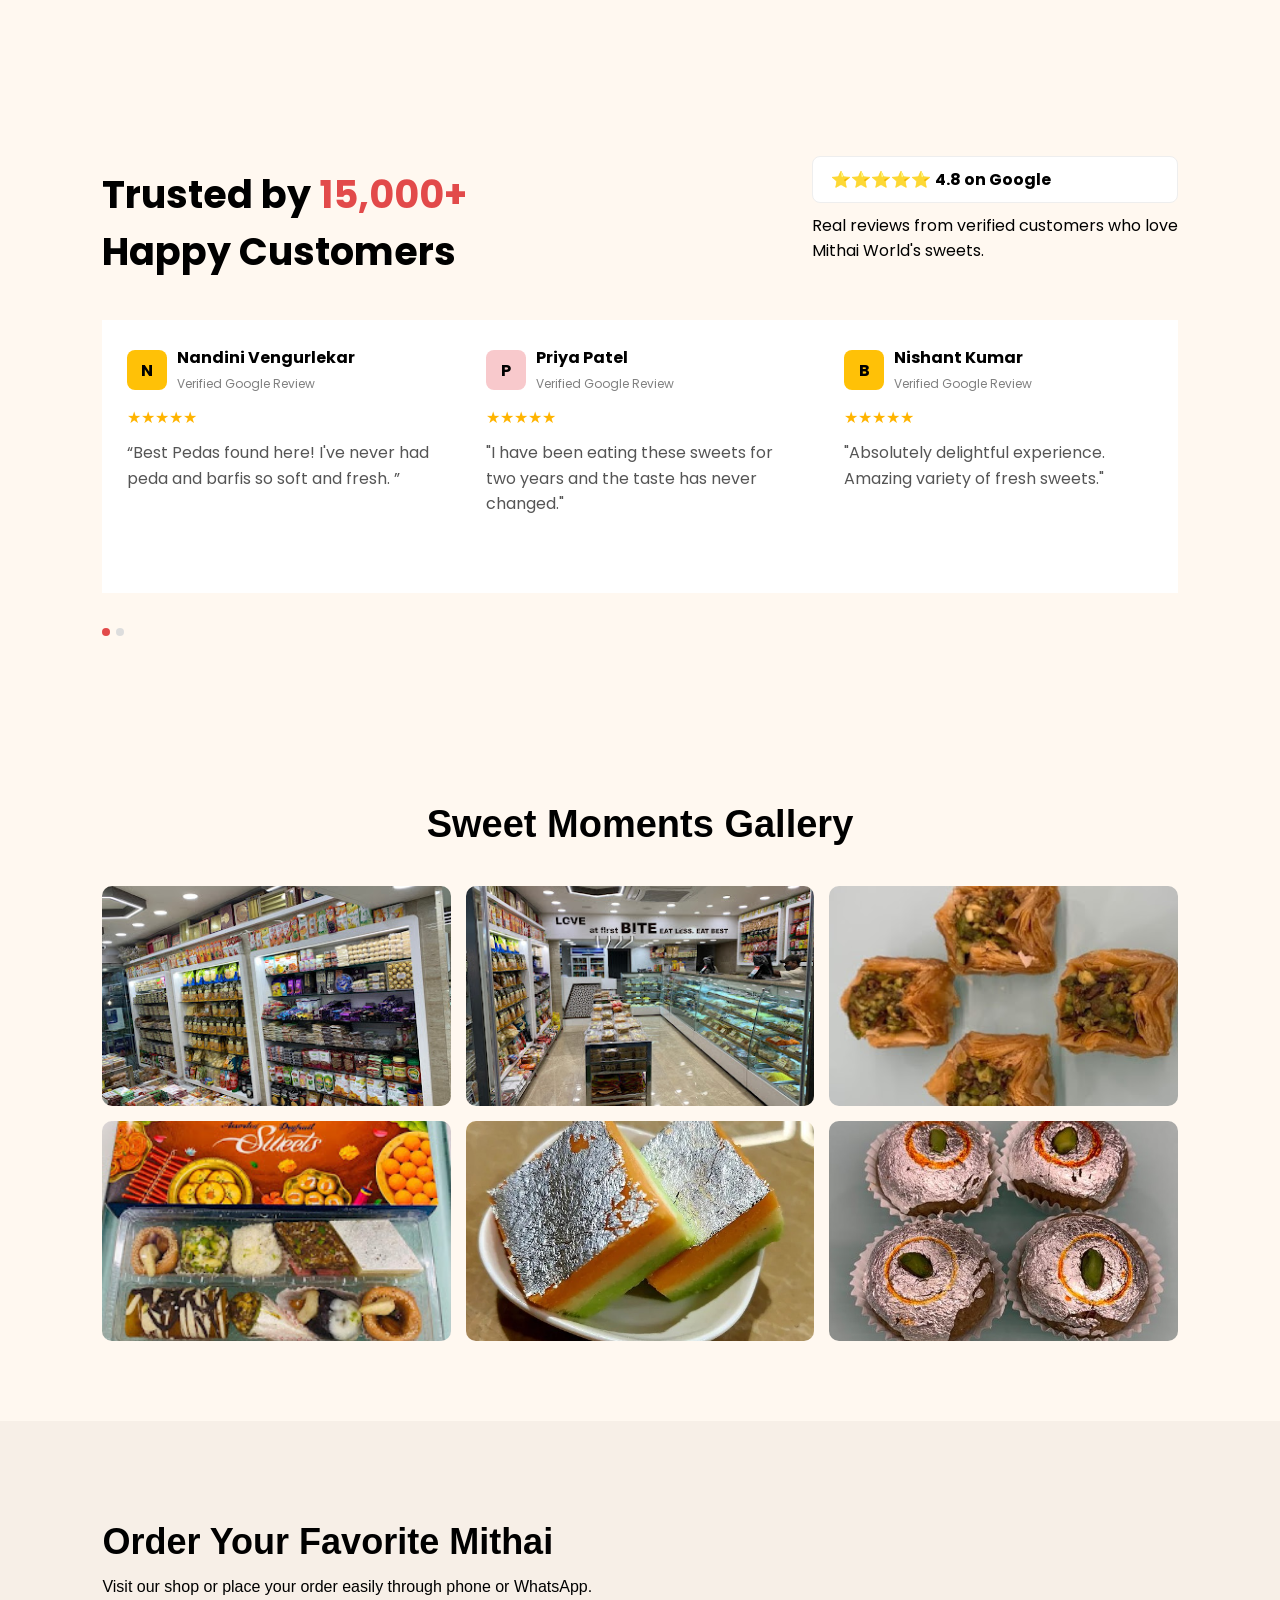
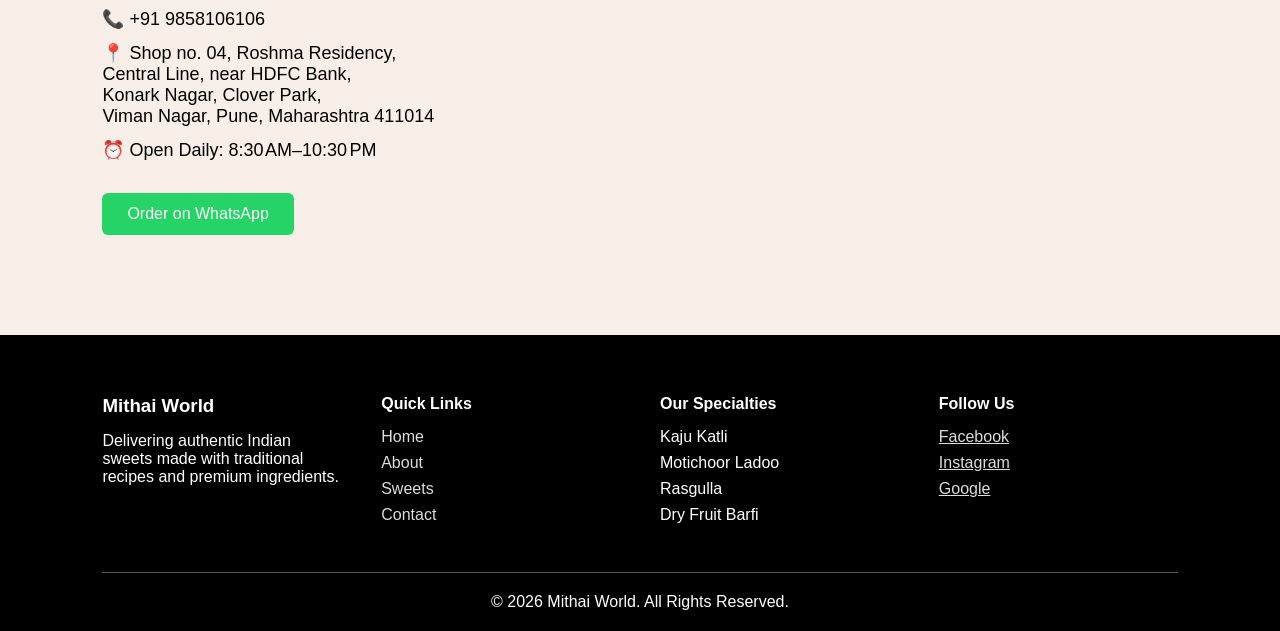
==== commit 11471e12: "order function" ====
--- a/index.html
+++ b/index.html
@@ -137,7 +137,9 @@
                             <option value="500">500 gm</option>
                             <option value="1000">1 kg</option>
                         </select>
-                        <button>Add to Cart</button>
+                        <button onclick="orderTopSeller(this)">
+                            <i class="fa-brands fa-whatsapp"></i> Order Now
+                        </button>
                     </div>
 
                     <div class="product-card">
@@ -152,7 +154,9 @@
                             <option value="500">500 gm</option>
                             <option value="1000">1 kg</option>
                         </select>
-                        <button>Add to Cart</button>
+                        <button onclick="orderTopSeller(this)">
+                            <i class="fa-brands fa-whatsapp"></i> Order Now
+                        </button>
                     </div>
 
                     <div class="product-card">
@@ -167,7 +171,9 @@
                             <option value="500">500 gm</option>
                             <option value="1000">1 kg</option>
                         </select>
-                        <button>Add to Cart</button>
+                        <button onclick="orderTopSeller(this)">
+                            <i class="fa-brands fa-whatsapp"></i> Order Now
+                        </button>
                     </div>
 
                     <div class="product-card">
@@ -182,7 +188,9 @@
                             <option value="500">500 gm</option>
                             <option value="1000">1 kg</option>
                         </select>
-                        <button>Add to Cart</button>
+                        <button onclick="orderTopSeller(this)">
+                            <i class="fa-brands fa-whatsapp"></i> Order Now
+                        </button>
                     </div>
 
                 </div>
@@ -201,7 +209,9 @@
                             <option value="500">500 gm</option>
                             <option value="1000">1 kg</option>
                         </select>
-                        <button>Add to Cart</button>
+                        <button onclick="orderTopSeller(this)">
+                            <i class="fa-brands fa-whatsapp"></i> Order Now
+                        </button>
                     </div>
 
                     <div class="product-card">
@@ -216,7 +226,9 @@
                             <option value="500">500 gm</option>
                             <option value="1000">1 kg</option>
                         </select>
-                        <button>Add to Cart</button>
+                        <button onclick="orderTopSeller(this)">
+                            <i class="fa-brands fa-whatsapp"></i> Order Now
+                        </button>
                     </div>
 
                     <div class="product-card">
@@ -231,7 +243,9 @@
                             <option value="500">500 gm</option>
                             <option value="1000">1 kg</option>
                         </select>
-                        <button>Add to Cart</button>
+                        <button onclick="orderTopSeller(this)">
+                            <i class="fa-brands fa-whatsapp"></i> Order Now
+                        </button>
                     </div>
 
                     <div class="product-card">
@@ -246,7 +260,9 @@
                             <option value="500">500 gm</option>
                             <option value="1000">1 kg</option>
                         </select>
-                        <button>Add to Cart</button>
+                        <button onclick="orderTopSeller(this)">
+                            <i class="fa-brands fa-whatsapp"></i> Order Now
+                        </button>
                     </div>
 
                 </div>
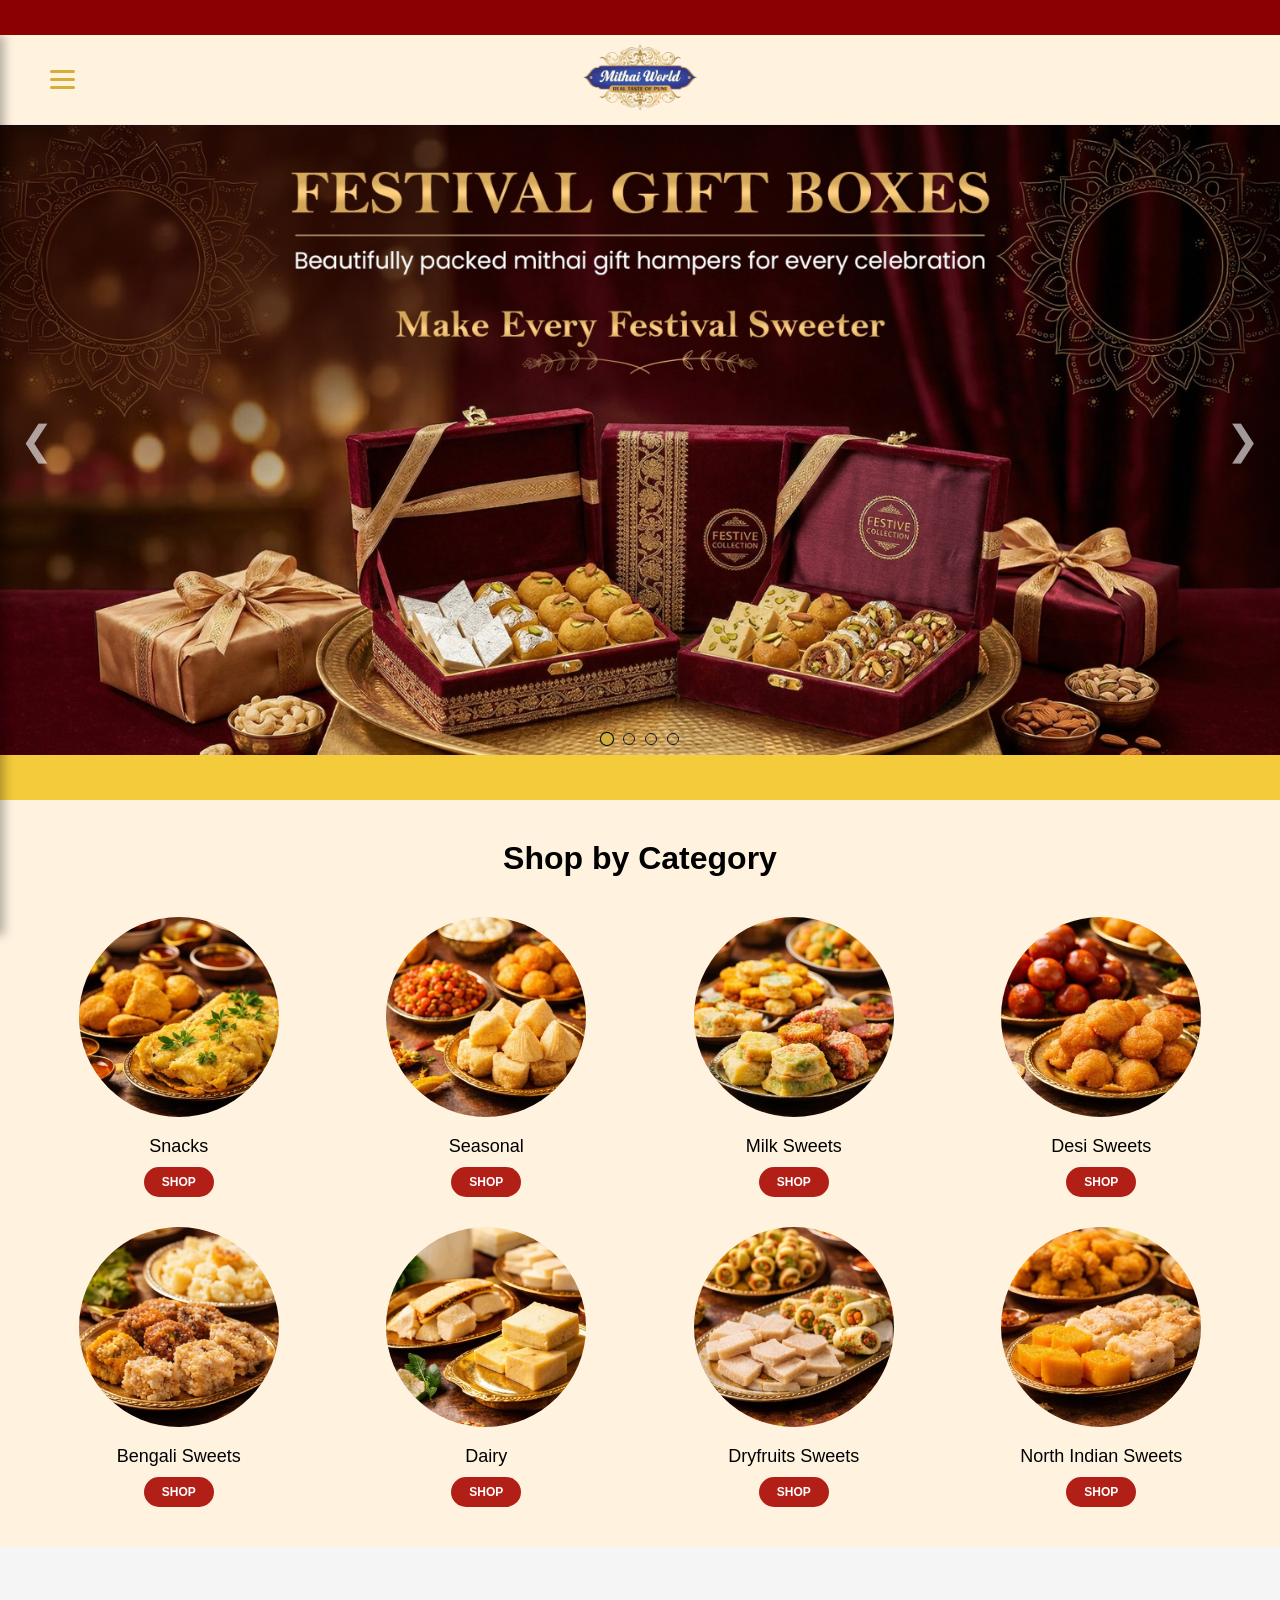
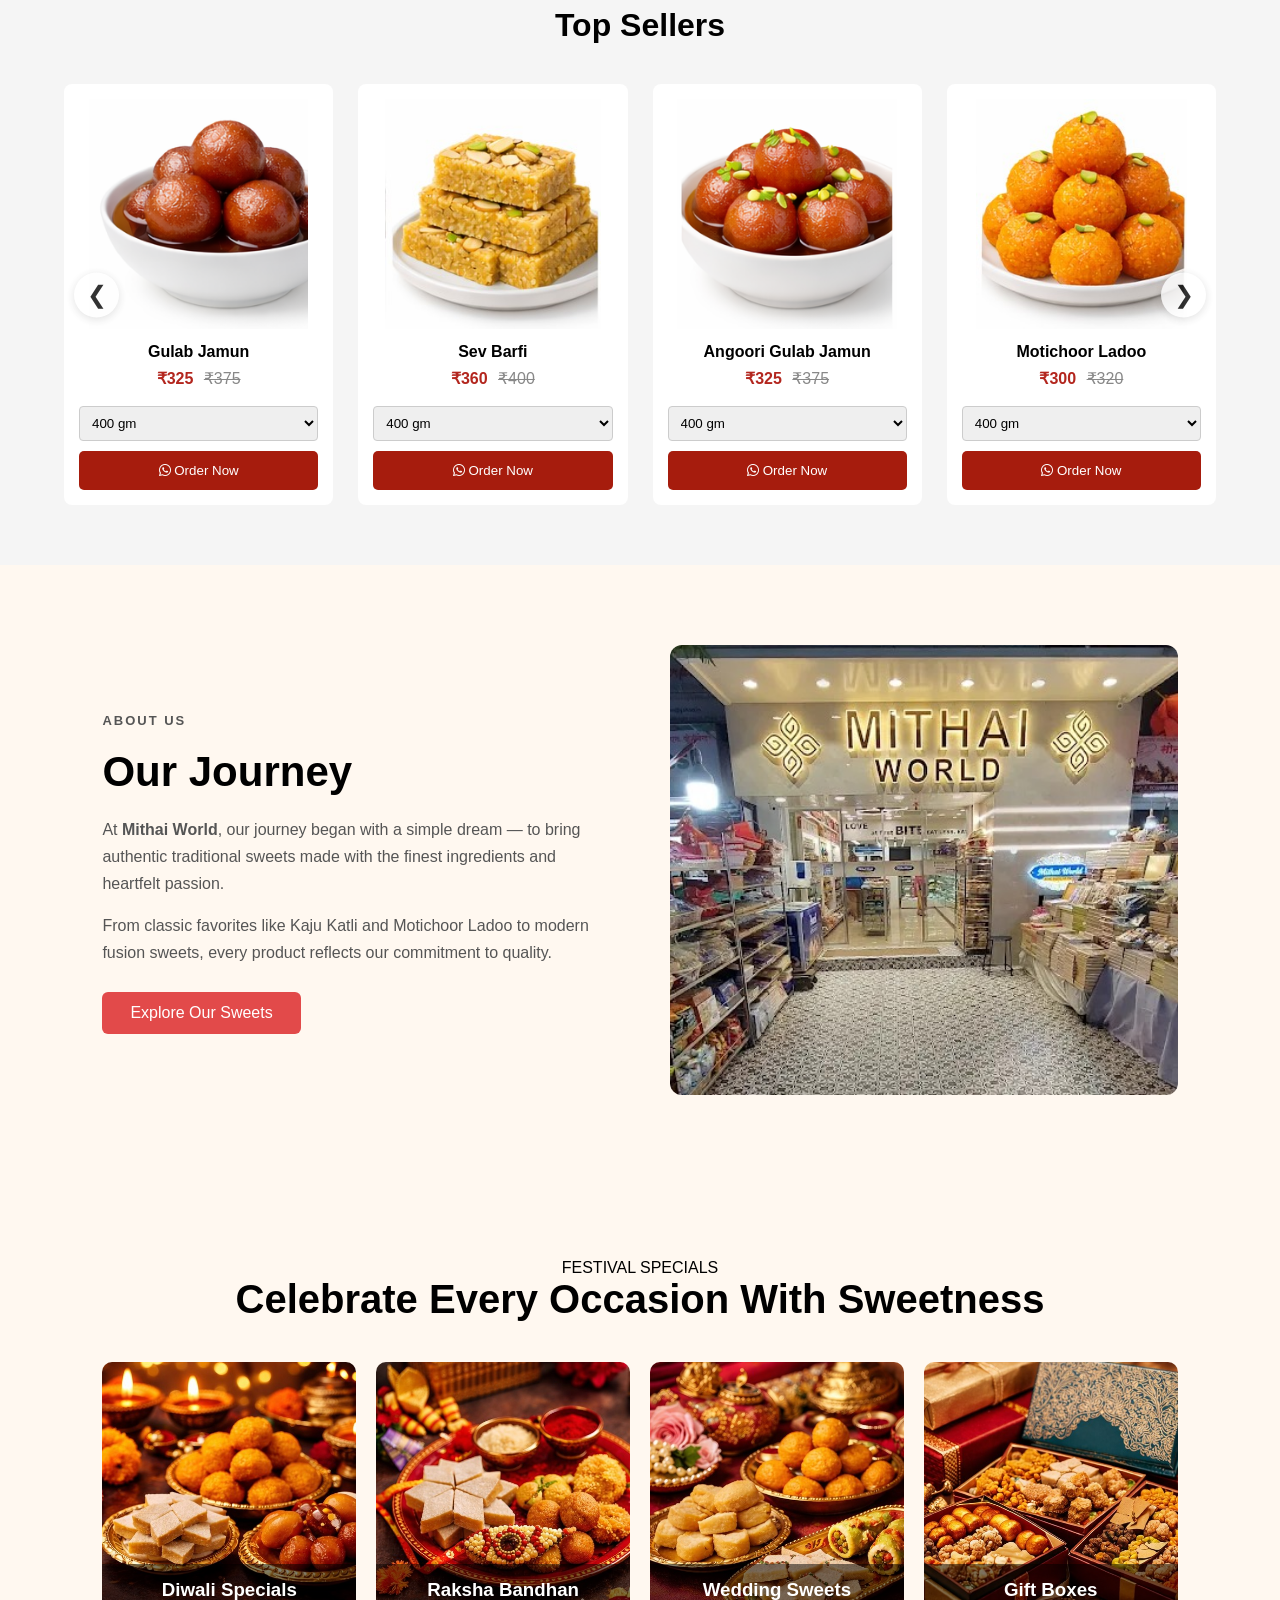
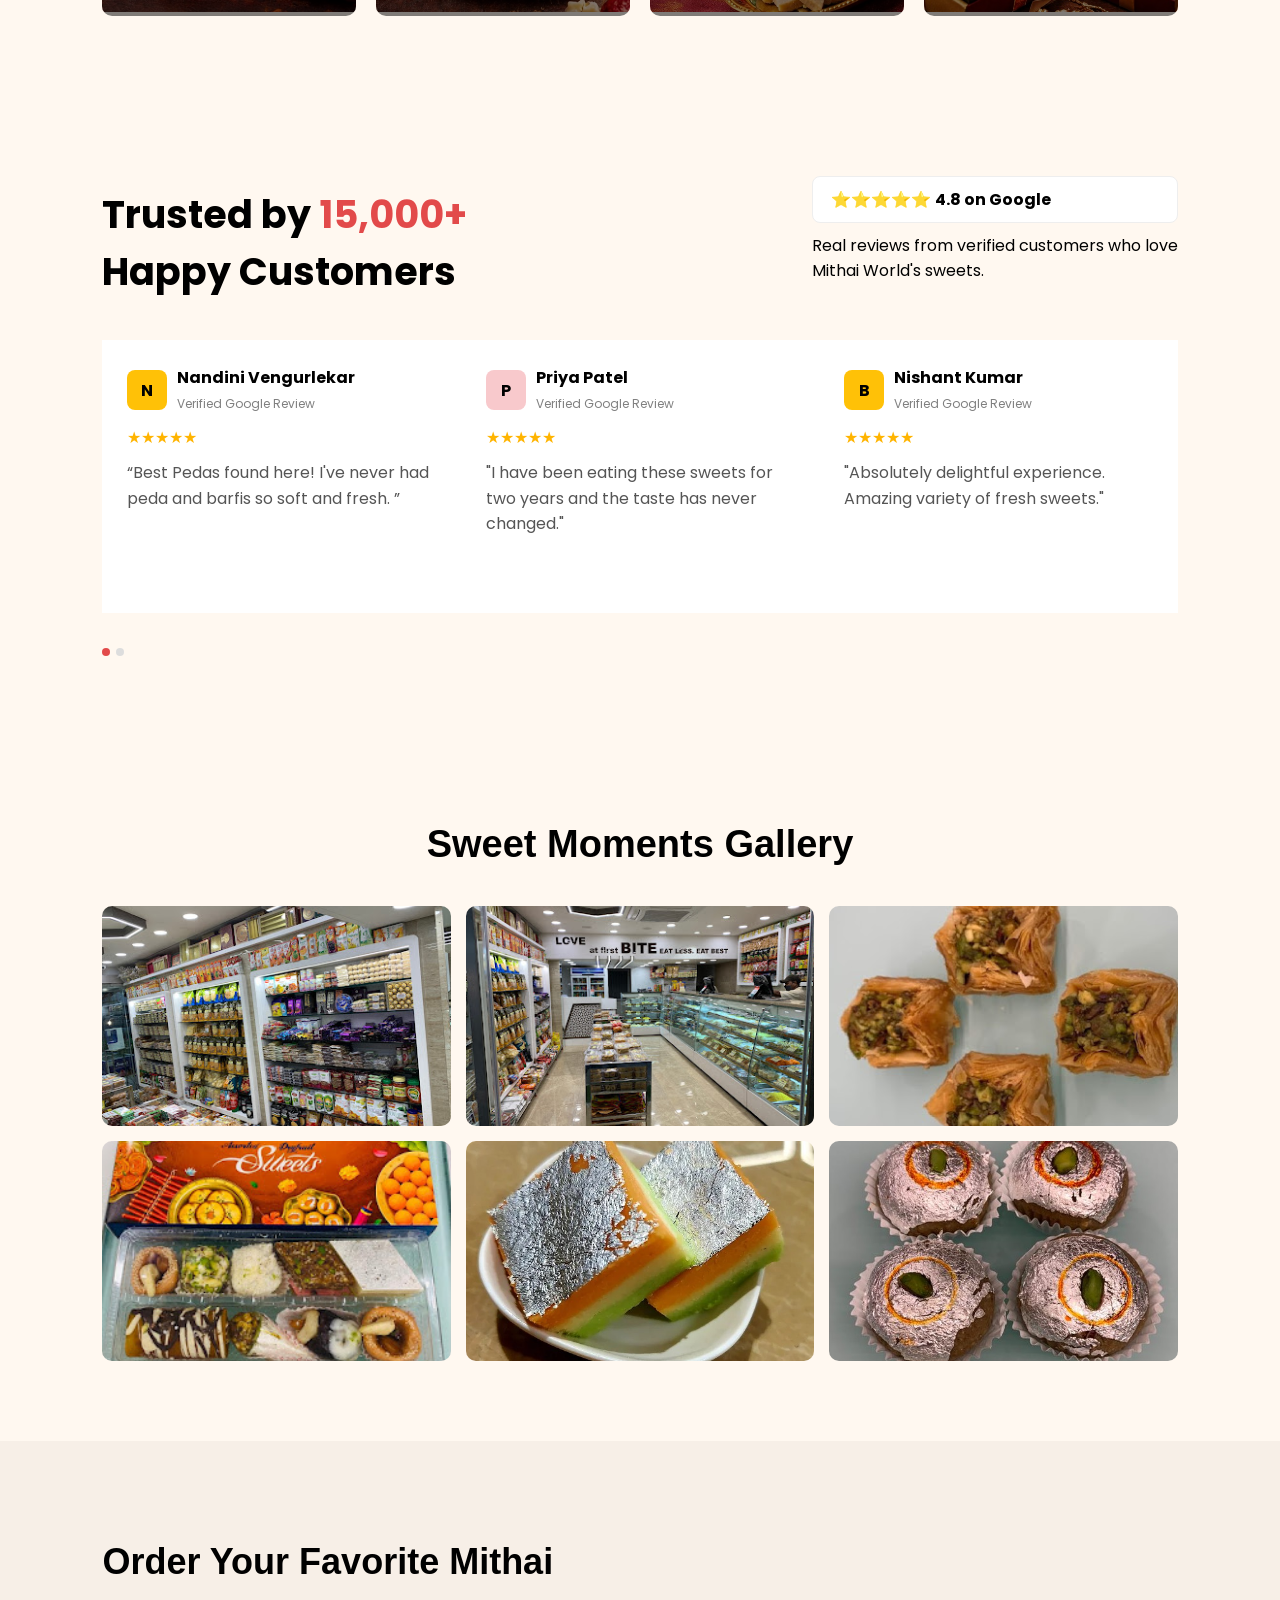
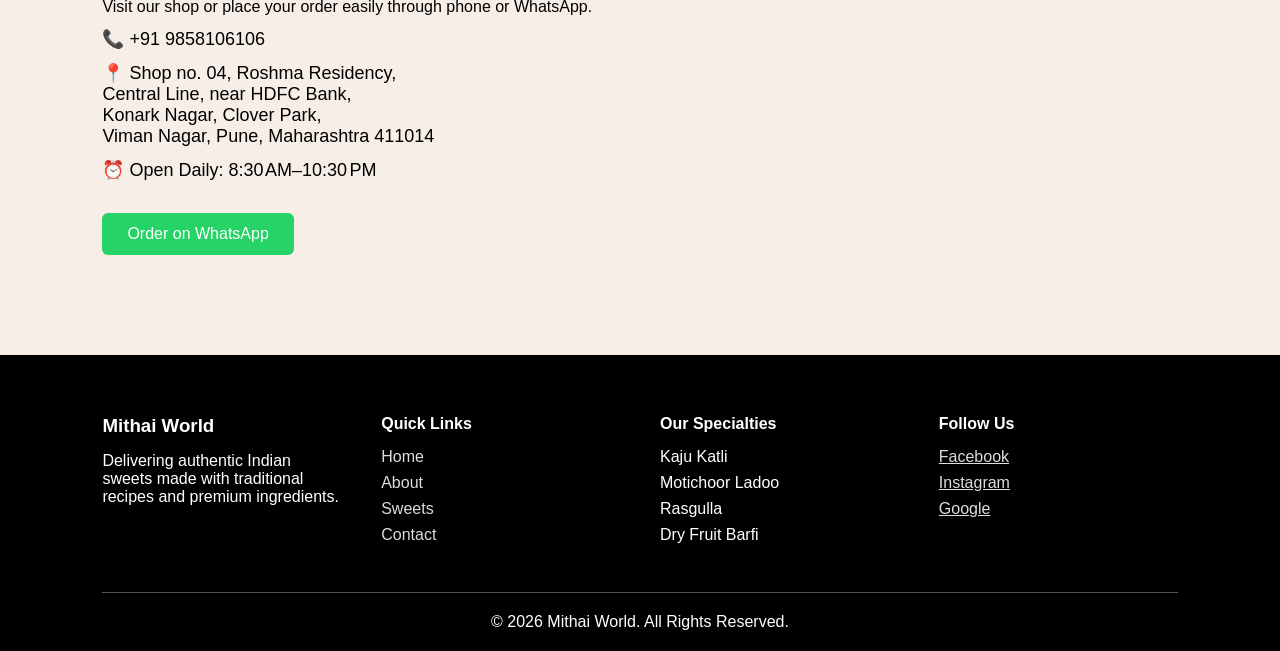
==== commit c2e91551: "banner update" ====
--- a/index.html
+++ b/index.html
@@ -5,6 +5,7 @@
     <meta charset="UTF-8">
     <meta name="viewport" content="width=device-width, initial-scale=1.0">
     <title>Mithai World</title>
+    <link rel="icon" type="image/x-icon" href="favicon_io/favicon.ico">
     <link rel="stylesheet" href="css/style.css">
     <link href="https://fonts.googleapis.com/css2?family=Poppins:wght@300;400;600;700&display=swap" rel="stylesheet">
     <link rel="stylesheet" href="https://cdnjs.cloudflare.com/ajax/libs/font-awesome/6.5.0/css/all.min.css">
@@ -275,7 +276,7 @@
 
     </section>
 
-    <section class="about-section">
+    <section id="about" class="about-section">
 
         <div class="about-container">
 
@@ -295,7 +296,7 @@
                     fusion sweets, every product reflects our commitment to quality.
                 </p>
 
-                <a href="#" class="about-btn">Explore Our Sweets</a>
+                <a href="#category" class="about-btn">Explore Our Sweets</a>
 
             </div>
 
@@ -307,7 +308,7 @@
 
     </section>
 
-    <section class="festival-section">
+    <section id="festival" class="festival-section">
 
         <div class="festival-header">
             <p class="subtitle">FESTIVAL SPECIALS</p>
@@ -316,28 +317,28 @@
 
         <div class="festival-grid">
 
-            <div class="festival-card">
+            <div class="festival-card" onclick="goToFestival('Diwali Specials')">
                 <img src="images/offers/diwali-special.jpg">
                 <div class="festival-overlay">
                     <h3>Diwali Specials</h3>
                 </div>
             </div>
 
-            <div class="festival-card">
+            <div class="festival-card" onclick="goToFestival('Raksha Bandhan')">
                 <img src="images/offers/rakshabandhan.jpg">
                 <div class="festival-overlay">
                     <h3>Raksha Bandhan</h3>
                 </div>
             </div>
 
-            <div class="festival-card">
+            <div class="festival-card" onclick="goToFestival('Wedding Sweets')">
                 <img src="images/offers/wedding.jpg">
                 <div class="festival-overlay">
                     <h3>Wedding Sweets</h3>
                 </div>
             </div>
 
-            <div class="festival-card">
+            <div class="festival-card" onclick="goToFestival('Gift Boxes')">
                 <img src="images/offers/gift.jpg">
                 <div class="festival-overlay">
                     <h3>Gift Boxes</h3>
@@ -348,7 +349,7 @@
 
     </section>
 
-    <section class="testimonial-section">
+    <section id="testimonial" class="testimonial-section">
 
         <div class="testimonial-header">
 
@@ -471,7 +472,7 @@
 
     </section>
 
-    <section class="gallery-section">
+    <section id="gallery" class="gallery-section">
 
         <h2>Sweet Moments Gallery</h2>
 
@@ -488,7 +489,7 @@
 
     </section>
 
-    <section class="contact-section">
+    <section id="contact" class="contact-section">
 
         <div class="contact-container">
 
--- a/css/style.css
+++ b/css/style.css
@@ -201,7 +201,7 @@
 }
 
 .hero {
-    margin-top: 105px;
+    margin-top: 125px;
     padding: 0;
     width: 100%;
     height: 70vh;
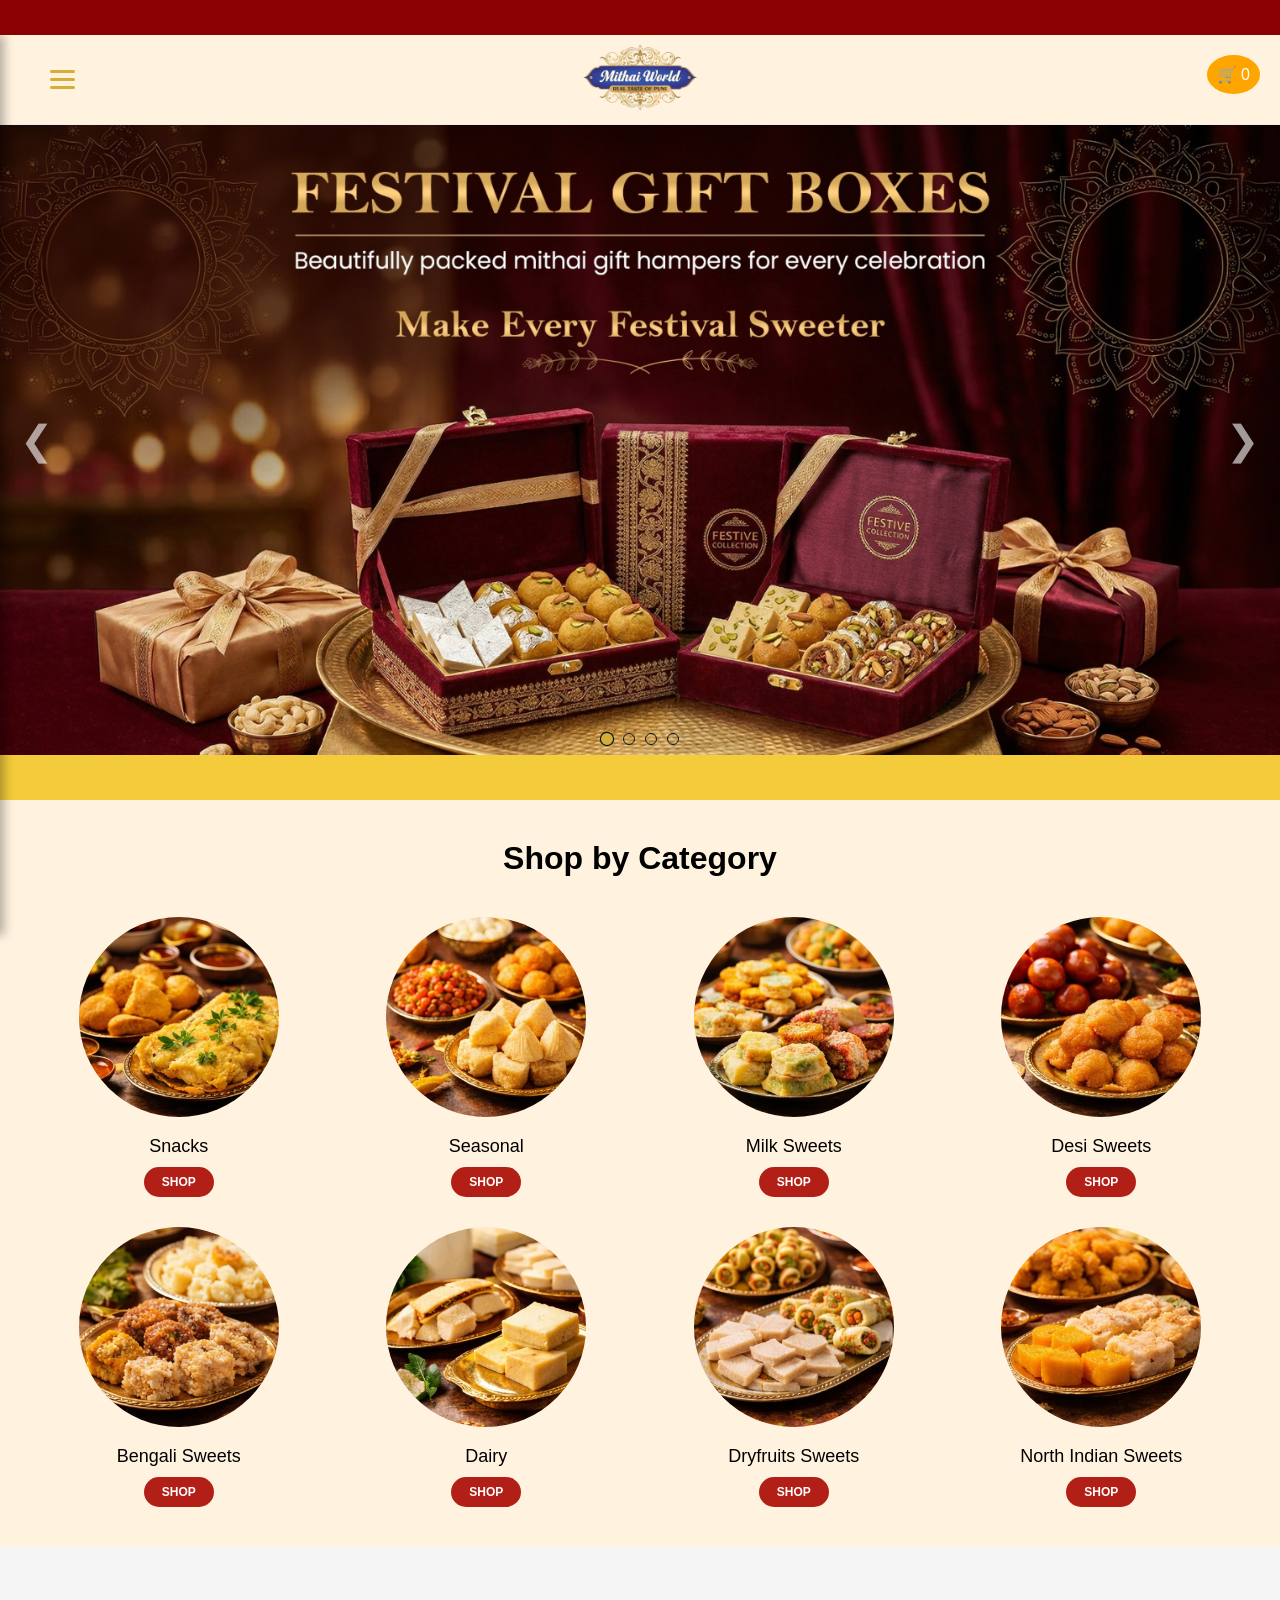
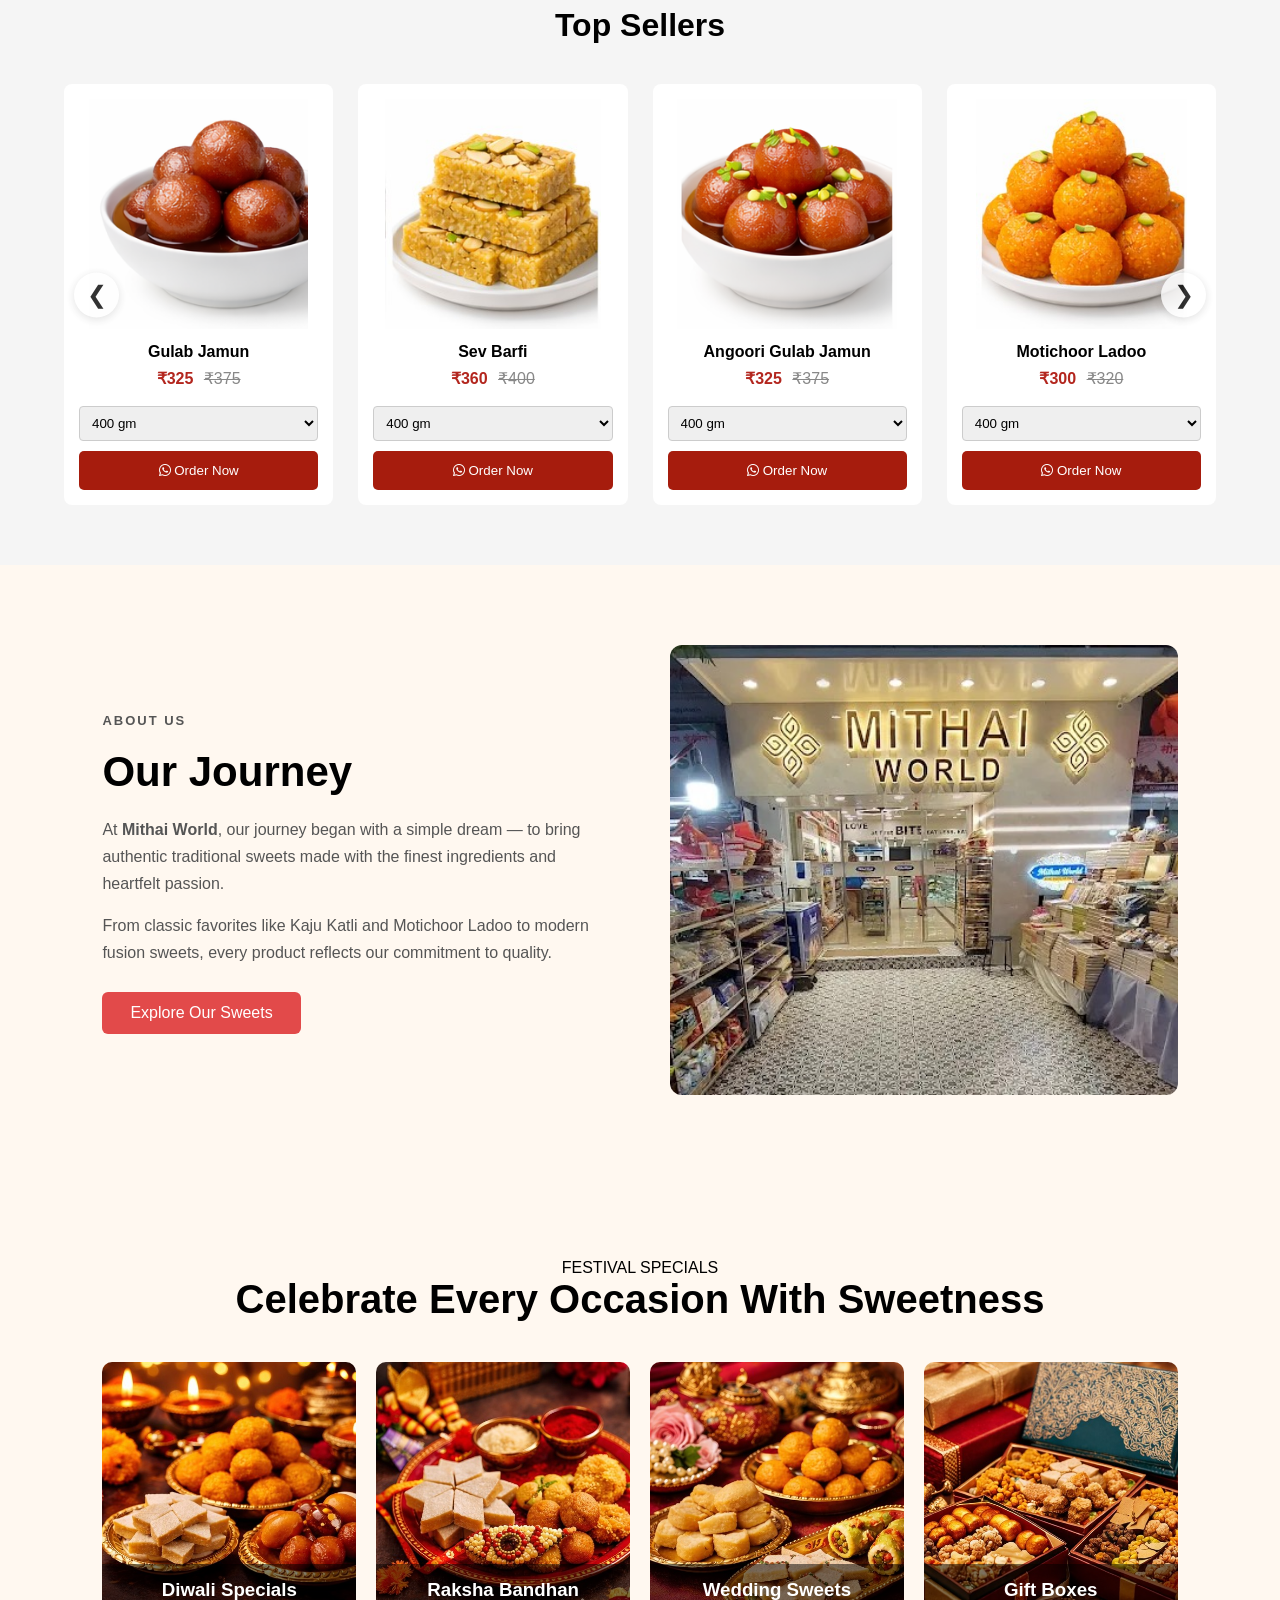
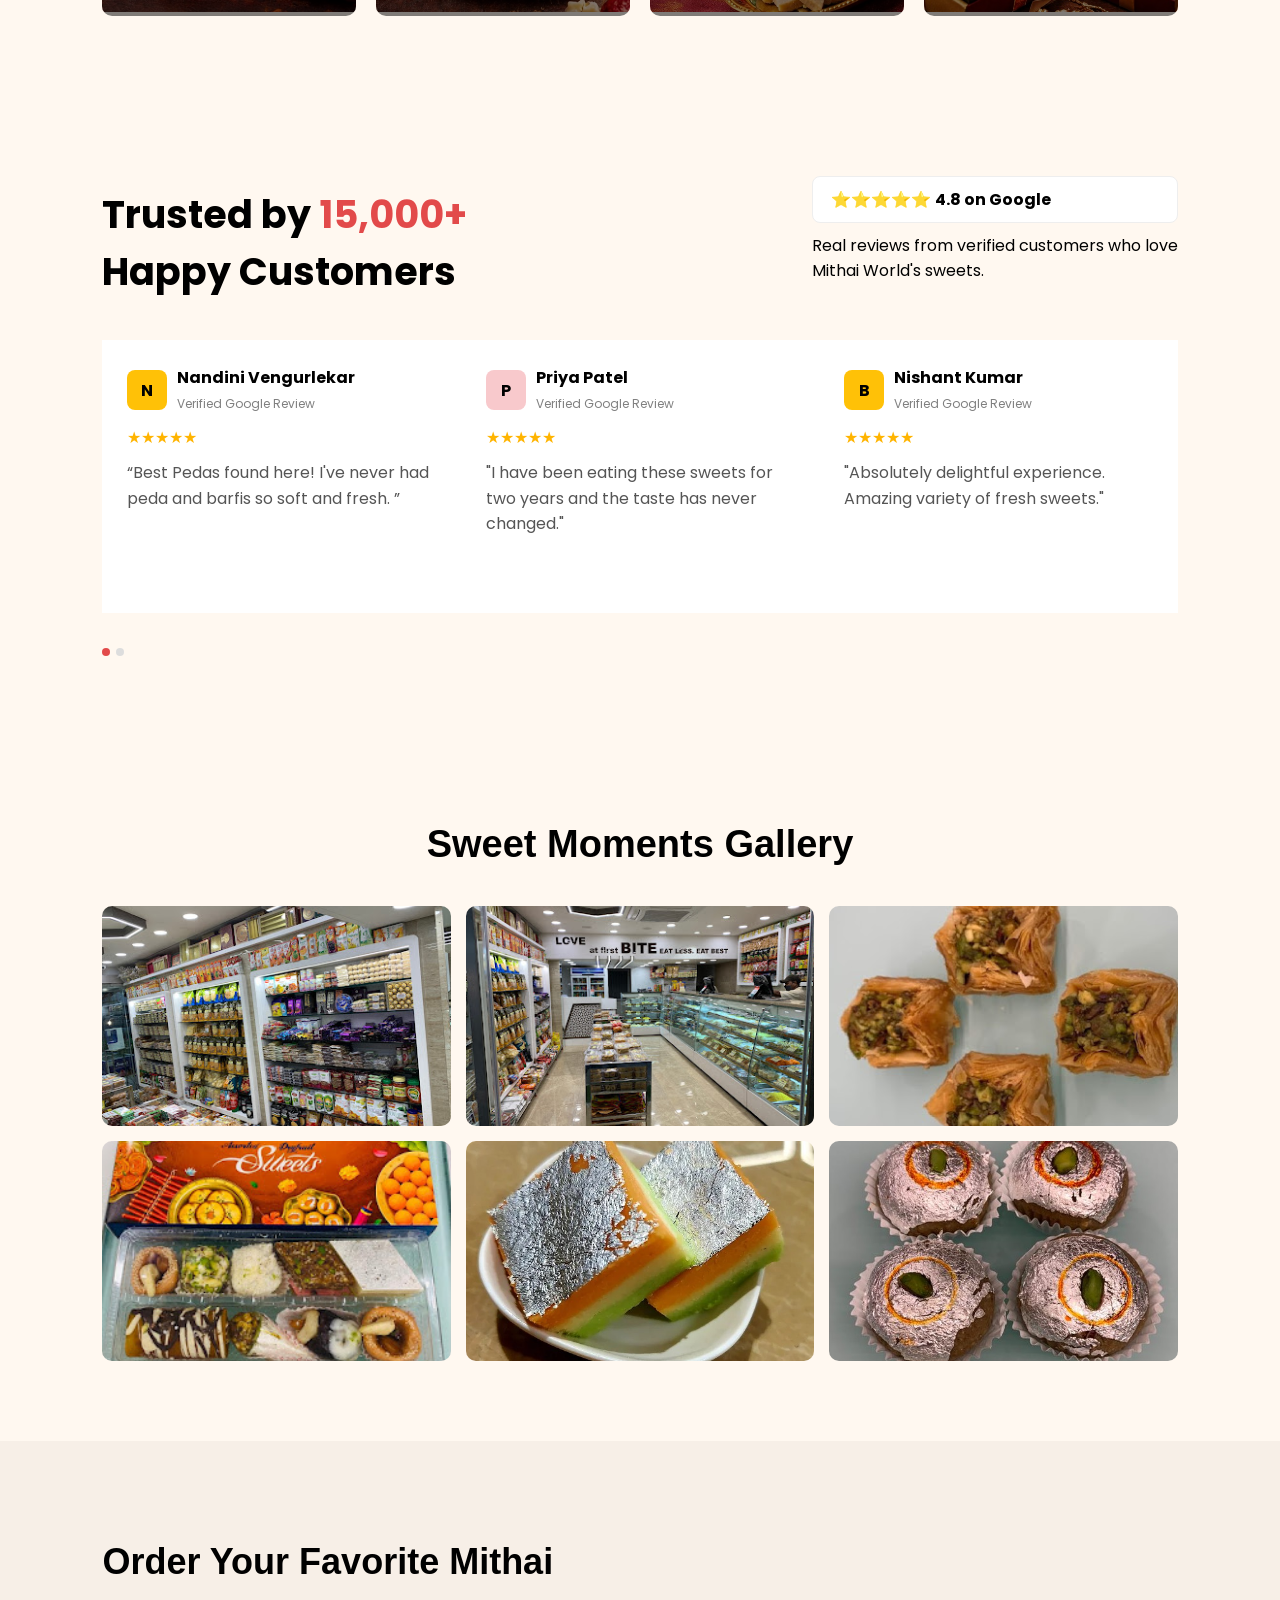
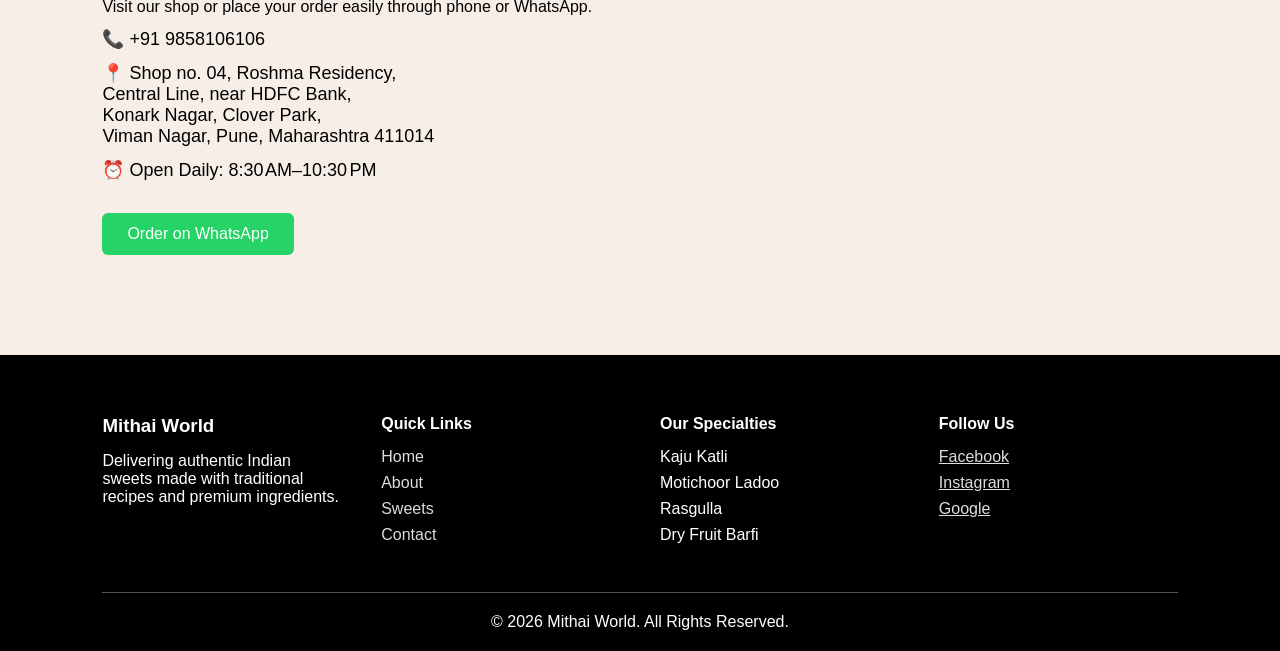
==== commit c6c7dfbf: "added cart system" ====
--- a/index.html
+++ b/index.html
@@ -534,6 +534,8 @@
 
     </section>
 
+    <div id="cart"></div>
+
     <div id="footer"></div>
 
     <script src="js/script.js"></script>
--- a/css/style.css
+++ b/css/style.css
@@ -161,6 +161,96 @@
 
 .mobile-btn {
     display: none;
+}
+
+.cart-box {
+    display: none;
+    position: fixed;
+    right: 20px;
+    top: 135px;
+    width: 320px;
+    max-height: 80vh;
+    overflow-y: auto;
+    background: white;
+    padding: 15px;
+    box-shadow: 0 5px 20px rgba(0, 0, 0, 0.2);
+    z-index: 999;
+    border-radius: 10px;
+}
+
+.cart-icon {
+    position: fixed;
+    top: 20px;
+    right: 20px;
+    background: orange;
+    padding: 10px;
+    border-radius: 50%;
+    cursor: pointer;
+    color: white;
+}
+
+.close-btn {
+    position: absolute;
+    top: 10px;
+    right: 15px;
+    cursor: pointer;
+    font-size: 18px;
+}
+
+.cart-item {
+    margin-bottom: 12px;
+}
+
+.cart-row {
+    padding: 15px;
+    border-bottom: 1px solid #ddd;
+}
+
+.cart-row button {
+    margin: 5px;
+    padding: 5px 10px;
+    cursor: pointer;
+}
+
+.qty-controls {
+    display: flex;
+    gap: 10px;
+    align-items: center;
+    margin: 5px 0;
+}
+
+.qty-controls button {
+    padding: 4px 10px;
+    cursor: pointer;
+}
+
+.remove-btn {
+    background: red;
+    color: white;
+    border: none;
+    padding: 5px;
+    cursor: pointer;
+    margin-top: 5px;
+}
+
+.checkout-btn {
+    width: 100%;
+    background: green;
+    color: white;
+    padding: 10px;
+    margin-top: 10px;
+    border: none;
+    cursor: pointer;
+}
+
+.reset-btn {
+    width: 100%;
+    background: orange;
+    color: white;
+    padding: 10px;
+    margin-top: 8px;
+    border: none;
+    cursor: pointer;
 }
 
 @media(max-width:768px) {
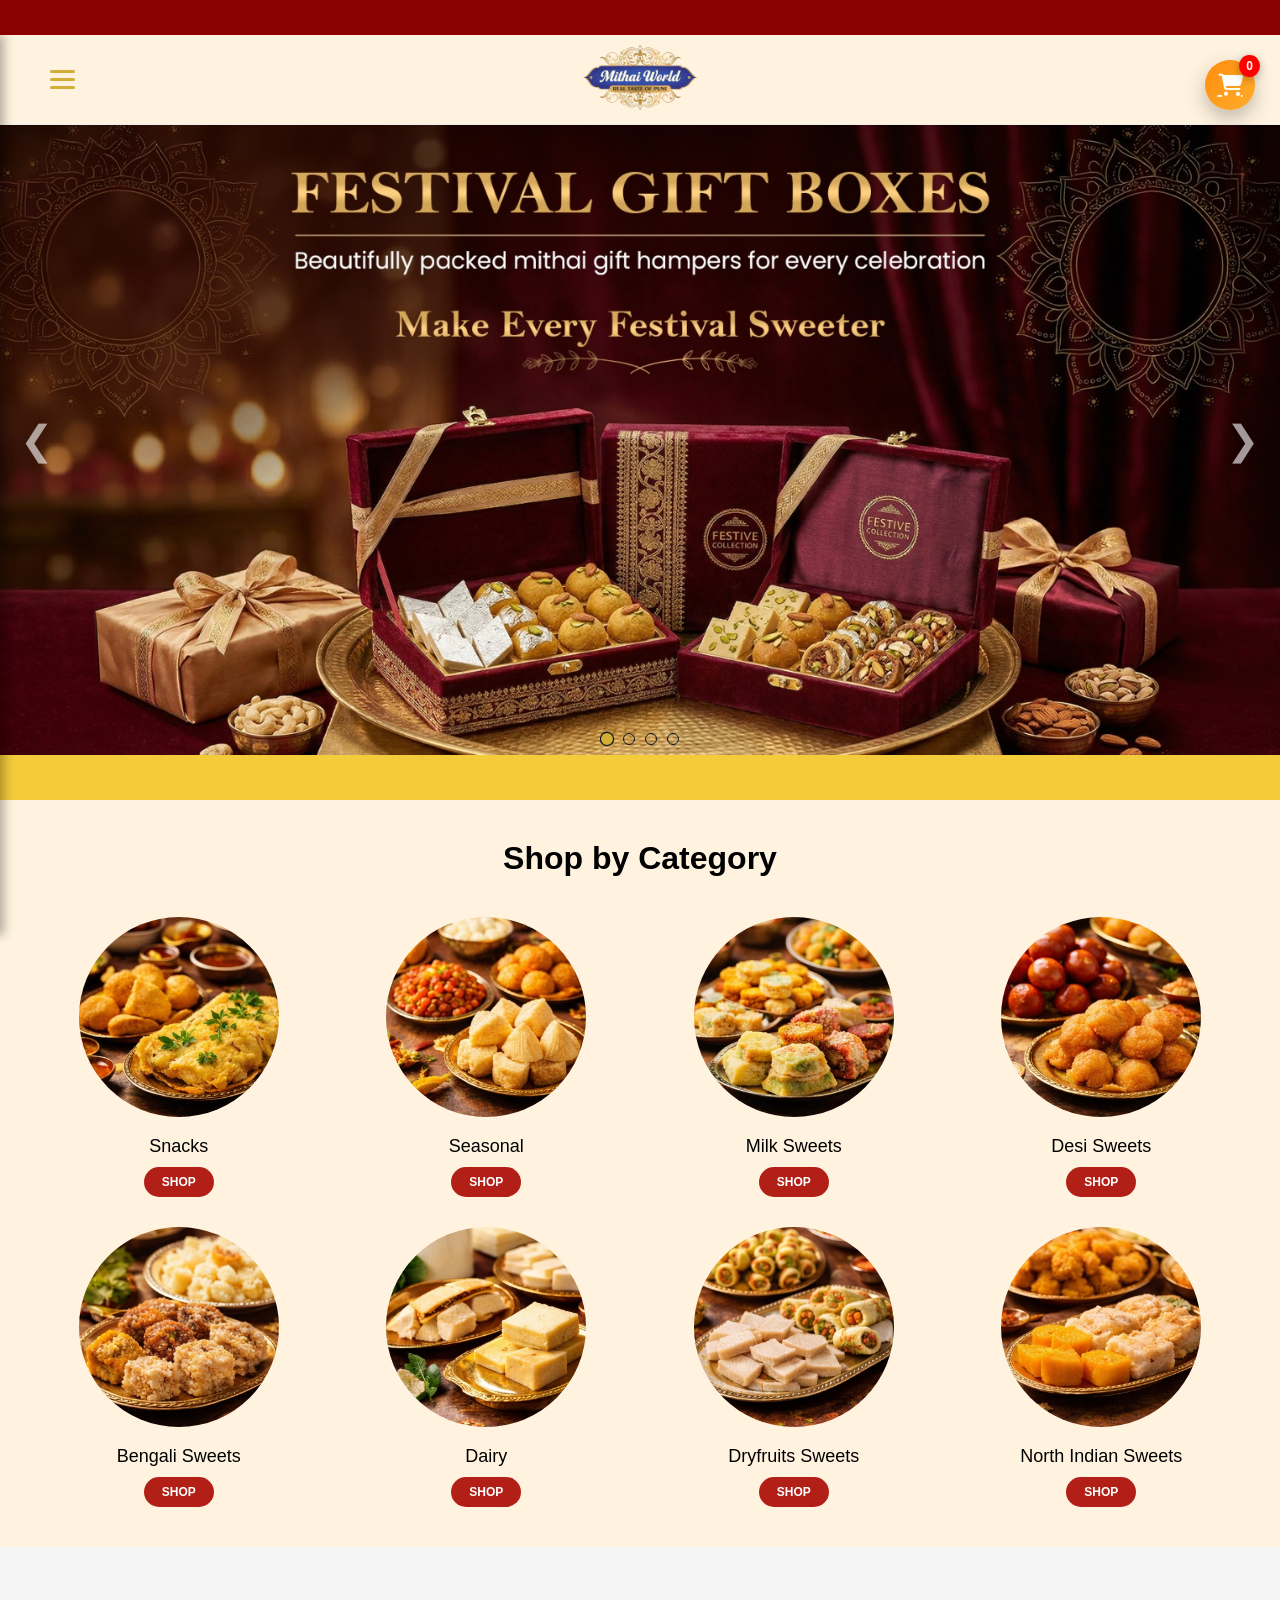
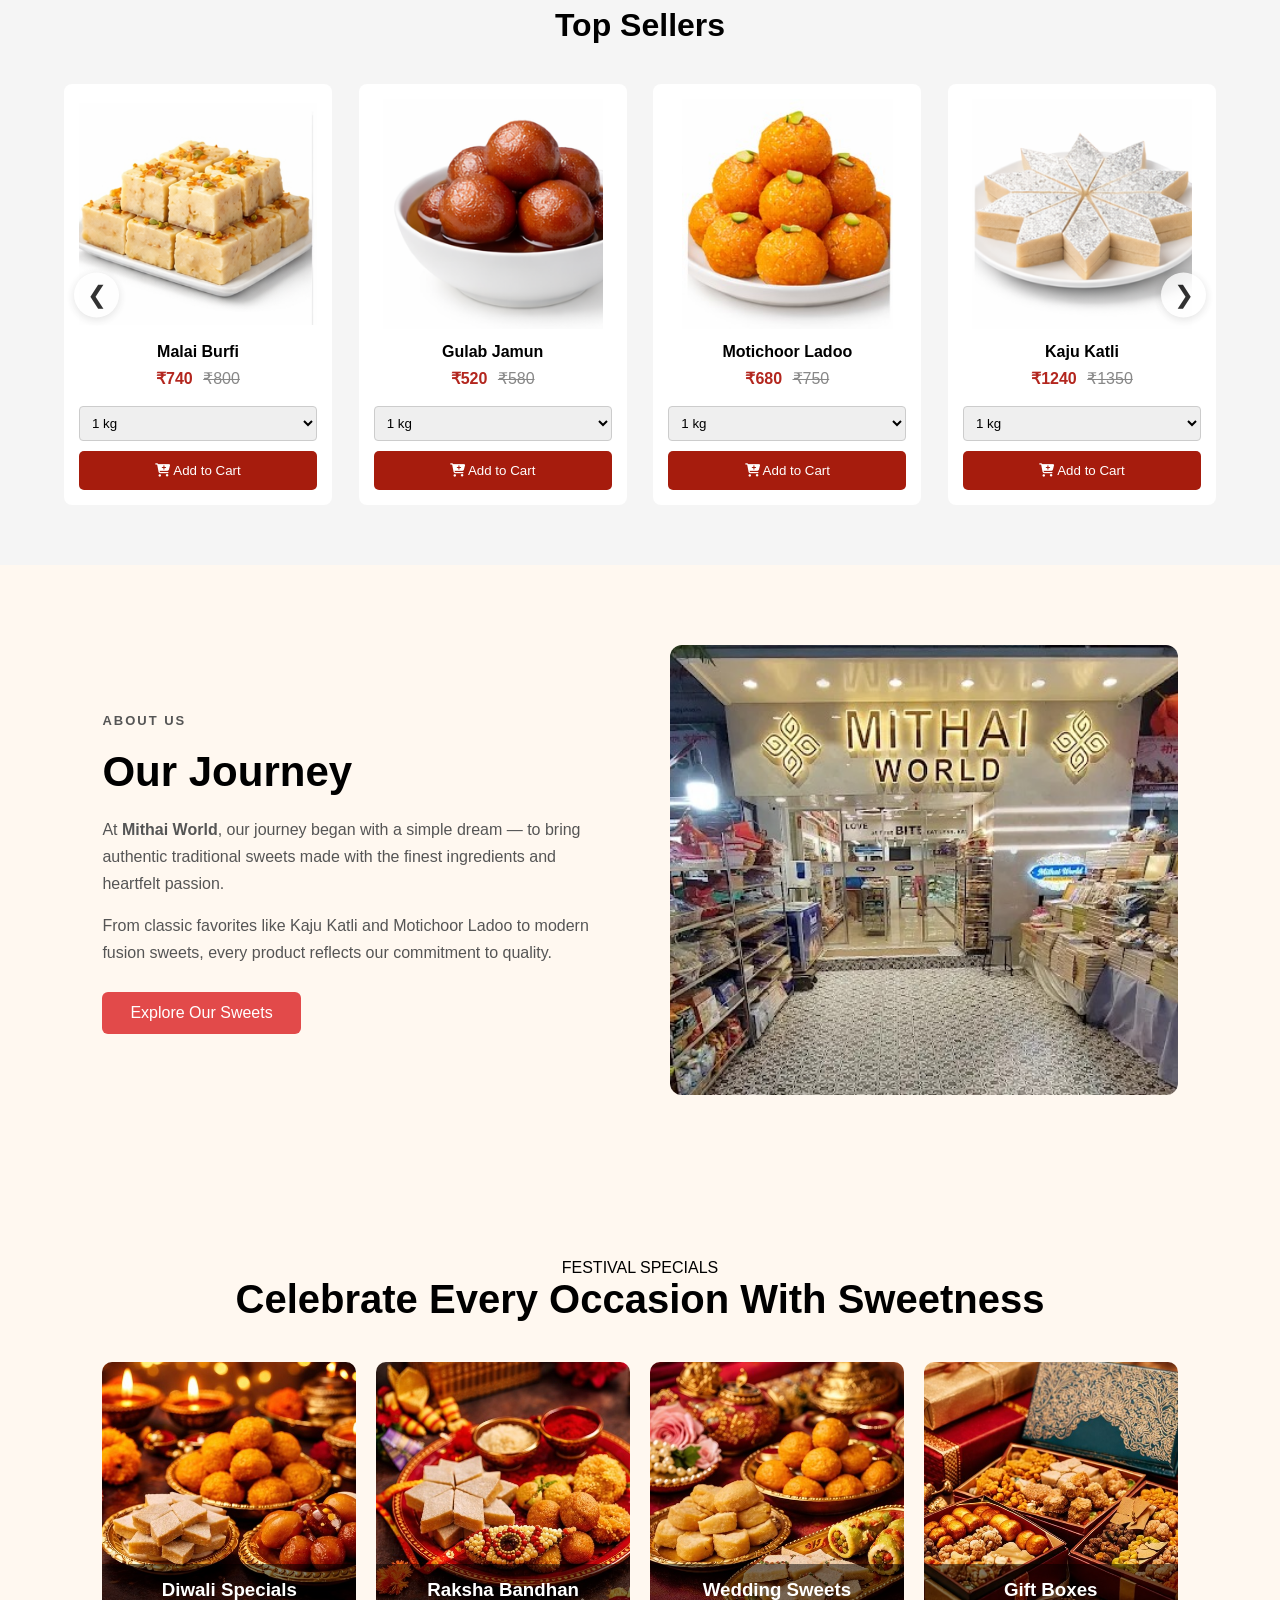
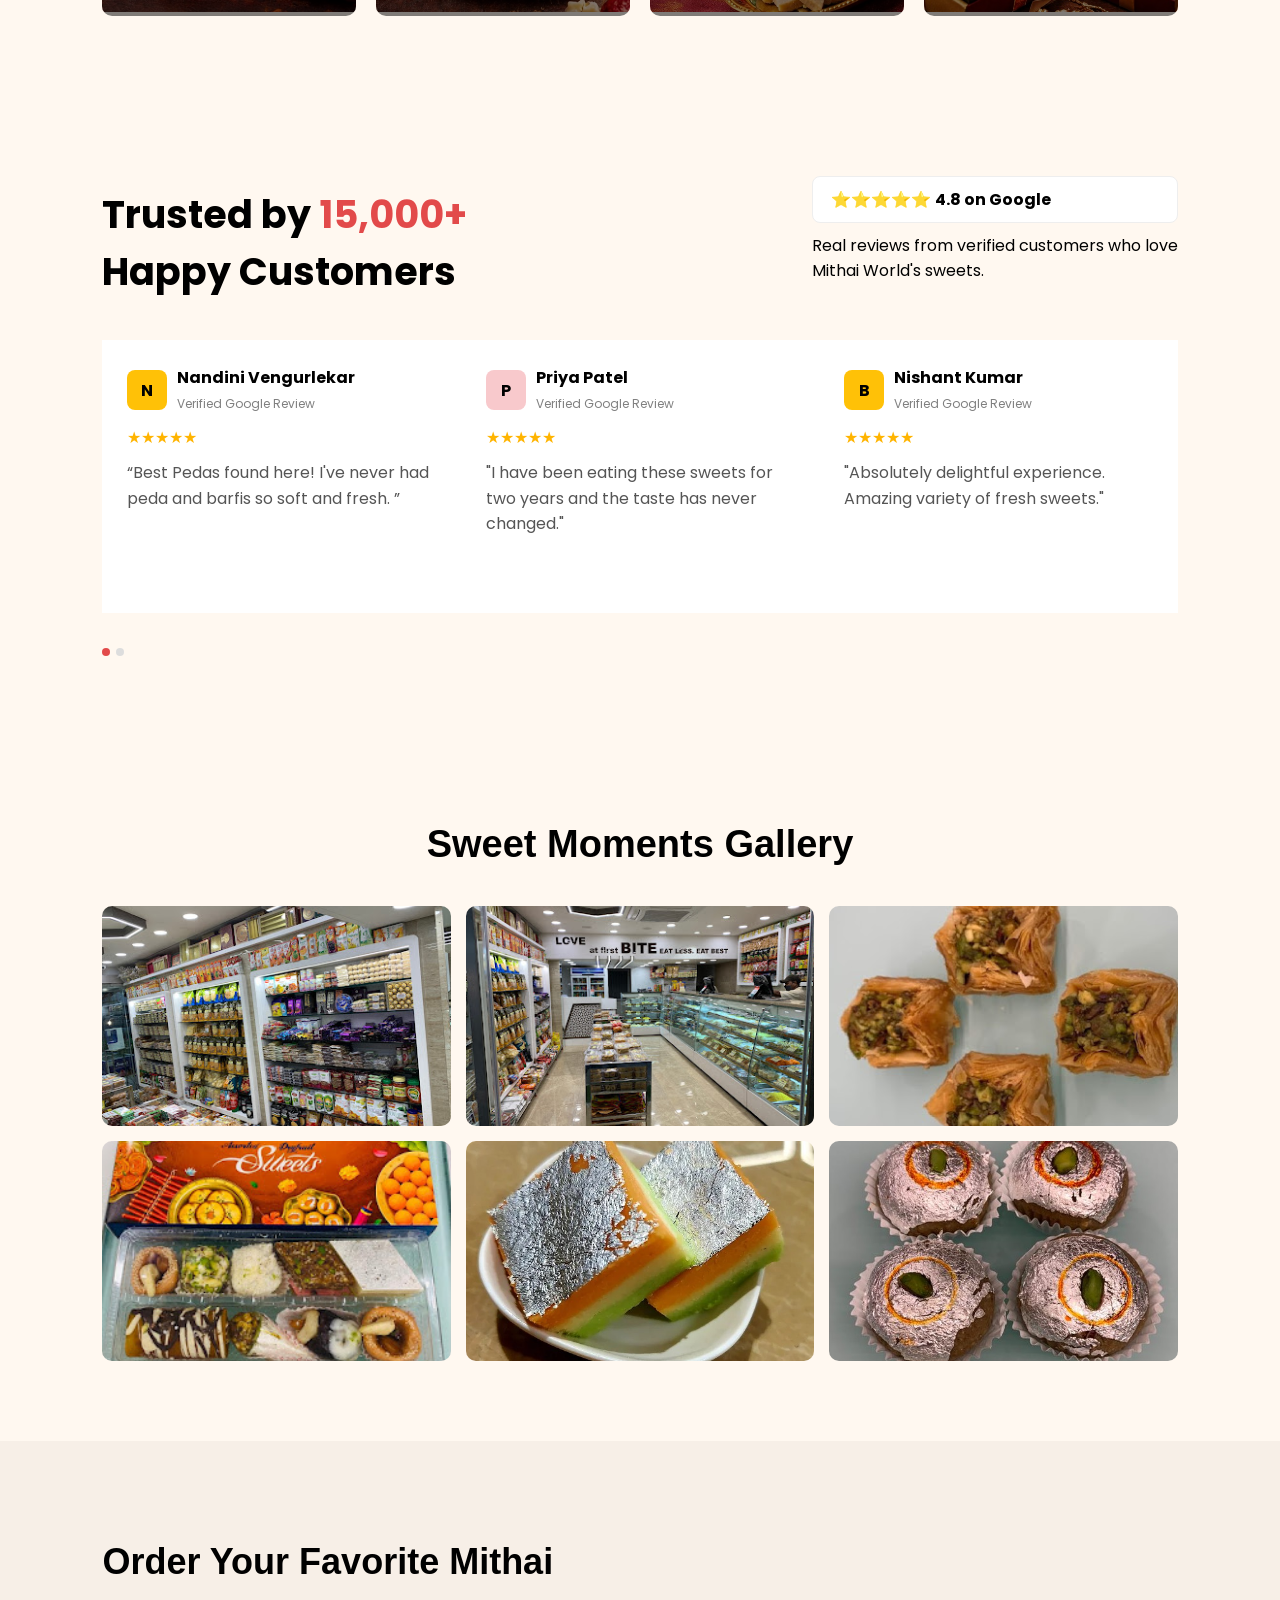
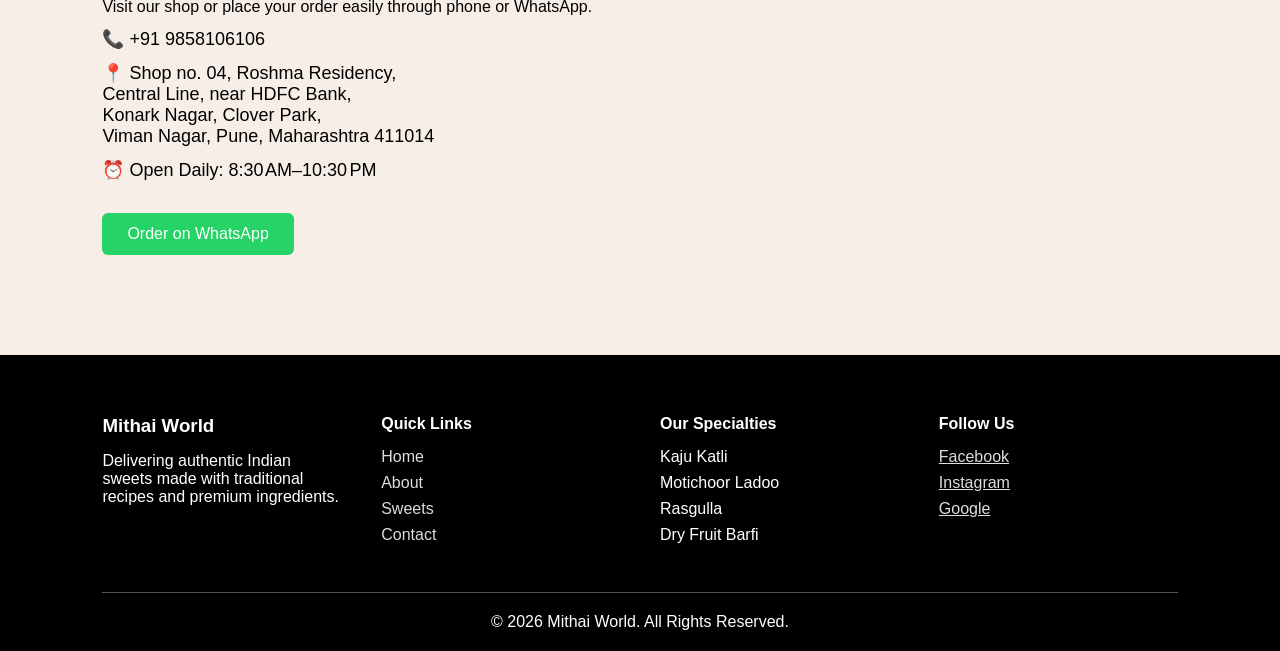
==== commit eaa8fe9a: "major changes" ====
--- a/index.html
+++ b/index.html
@@ -127,53 +127,38 @@
                 <div class="sellers-slide">
 
                     <div class="product-card">
+                        <img src="images/products/malai-burfi.jpg">
+                        <h3>Malai Burfi</h3>
+                        <p class="price">
+                            <span class="new" data-new="740">₹740</span>
+                            <span class="old" data-old="800">₹800</span>
+                        </p>
+                        <select class="qty-select">
+                            <option value="0.1">100 gm</option>
+                            <option value="0.25">250 gm</option>
+                            <option value="0.5">500 gm</option>
+                            <option value="1" selected>1 kg</option>
+                        </select>
+                        <button onclick="addToCartUnified(this, 'Malai Burfi', 740, 'KG')">
+                            <i class="fa-solid fa-cart-plus"></i> Add to Cart
+                        </button>
+                    </div>
+
+                    <div class="product-card">
                         <img src="images/products/gulab-jamun.jpg">
                         <h3>Gulab Jamun</h3>
                         <p class="price">
-                            <span class="new" data-new="325">₹325</span>
-                            <span class="old" data-old="375">₹375</span>
-                        </p>
-                        <select class="qty-select">
-                            <option value="400">400 gm</option>
-                            <option value="500">500 gm</option>
-                            <option value="1000">1 kg</option>
-                        </select>
-                        <button onclick="orderTopSeller(this)">
-                            <i class="fa-brands fa-whatsapp"></i> Order Now
-                        </button>
-                    </div>
-
-                    <div class="product-card">
-                        <img src="images/products/sev-barfi.jpg">
-                        <h3>Sev Barfi</h3>
-                        <p class="price">
-                            <span class="new" data-new="360">₹360</span>
-                            <span class="old" data-old="400">₹400</span>
-                        </p>
-                        <select class="qty-select">
-                            <option value="400">400 gm</option>
-                            <option value="500">500 gm</option>
-                            <option value="1000">1 kg</option>
-                        </select>
-                        <button onclick="orderTopSeller(this)">
-                            <i class="fa-brands fa-whatsapp"></i> Order Now
-                        </button>
-                    </div>
-
-                    <div class="product-card">
-                        <img src="images/products/angoori-gulab-jamun.jpg">
-                        <h3>Angoori Gulab Jamun</h3>
-                        <p class="price">
-                            <span class="new" data-new="325">₹325</span>
-                            <span class="old" data-old="375">₹375</span>
-                        </p>
-                        <select class="qty-select">
-                            <option value="400">400 gm</option>
-                            <option value="500">500 gm</option>
-                            <option value="1000">1 kg</option>
-                        </select>
-                        <button onclick="orderTopSeller(this)">
-                            <i class="fa-brands fa-whatsapp"></i> Order Now
+                            <span class="new" data-new="520">₹520</span>
+                            <span class="old" data-old="580">₹580</span>
+                        </p>
+                        <select class="qty-select">
+                            <option value="0.1">100 gm</option>
+                            <option value="0.25">250 gm</option>
+                            <option value="0.5">500 gm</option>
+                            <option value="1" selected>1 kg</option>
+                        </select>
+                        <button onclick="addToCartUnified(this, 'Gulab Jamun', 520, 'KG')">
+                            <i class="fa-solid fa-cart-plus"></i> Add to Cart
                         </button>
                     </div>
 
@@ -181,37 +166,17 @@
                         <img src="images/products/motichoor-ladoo.jpg">
                         <h3>Motichoor Ladoo</h3>
                         <p class="price">
-                            <span class="new" data-new="300">₹300</span>
-                            <span class="old" data-old="320">₹320</span>
-                        </p>
-                        <select class="qty-select">
-                            <option value="400">400 gm</option>
-                            <option value="500">500 gm</option>
-                            <option value="1000">1 kg</option>
-                        </select>
-                        <button onclick="orderTopSeller(this)">
-                            <i class="fa-brands fa-whatsapp"></i> Order Now
-                        </button>
-                    </div>
-
-                </div>
-
-                <div class="sellers-slide">
-
-                    <div class="product-card">
-                        <img src="images/products/kesar-pista-gulab-jamun.jpg">
-                        <h3>Kesar Pista Gulab Jamun</h3>
-                        <p class="price">
-                            <span class="new" data-new="325">₹325</span>
-                            <span class="old" data-old="375">₹375</span>
-                        </p>
-                        <select class="qty-select">
-                            <option value="400">400 gm</option>
-                            <option value="500">500 gm</option>
-                            <option value="1000">1 kg</option>
-                        </select>
-                        <button onclick="orderTopSeller(this)">
-                            <i class="fa-brands fa-whatsapp"></i> Order Now
+                            <span class="new" data-new="680">₹680</span>
+                            <span class="old" data-old="750">₹750</span>
+                        </p>
+                        <select class="qty-select">
+                            <option value="0.1">100 gm</option>
+                            <option value="0.25">250 gm</option>
+                            <option value="0.5">500 gm</option>
+                            <option value="1" selected>1 kg</option>
+                        </select>
+                        <button onclick="addToCartUnified(this, 'Motichoor Ladoo', 680, 'KG')">
+                            <i class="fa-solid fa-cart-plus"></i> Add to Cart
                         </button>
                     </div>
 
@@ -219,50 +184,169 @@
                         <img src="images/products/kaju-katli.jpg">
                         <h3>Kaju Katli</h3>
                         <p class="price">
-                            <span class="new" data-new="360">₹360</span>
-                            <span class="old" data-old="400">₹400</span>
-                        </p>
-                        <select class="qty-select">
-                            <option value="400">400 gm</option>
-                            <option value="500">500 gm</option>
-                            <option value="1000">1 kg</option>
-                        </select>
-                        <button onclick="orderTopSeller(this)">
-                            <i class="fa-brands fa-whatsapp"></i> Order Now
-                        </button>
-                    </div>
-
-                    <div class="product-card">
-                        <img src="images/products/kala-gulab-jamun.jpg">
-                        <h3>Kala Gulab Jamun</h3>
-                        <p class="price">
-                            <span class="new" data-new="325">₹325</span>
-                            <span class="old" data-old="375">₹375</span>
-                        </p>
-                        <select class="qty-select">
-                            <option value="400">400 gm</option>
-                            <option value="500">500 gm</option>
-                            <option value="1000">1 kg</option>
-                        </select>
-                        <button onclick="orderTopSeller(this)">
-                            <i class="fa-brands fa-whatsapp"></i> Order Now
-                        </button>
-                    </div>
-
-                    <div class="product-card">
-                        <img src="images/products/fafda.jpg">
-                        <h3>Fafda</h3>
-                        <p class="price">
-                            <span class="new" data-new="300">₹300</span>
-                            <span class="old" data-old="320">₹320</span>
-                        </p>
-                        <select class="qty-select">
-                            <option value="400">400 gm</option>
-                            <option value="500">500 gm</option>
-                            <option value="1000">1 kg</option>
-                        </select>
-                        <button onclick="orderTopSeller(this)">
-                            <i class="fa-brands fa-whatsapp"></i> Order Now
+                            <span class="new" data-new="1240">₹1240</span>
+                            <span class="old" data-old="1350">₹1350</span>
+                        </p>
+                        <select class="qty-select">
+                            <option value="0.1">100 gm</option>
+                            <option value="0.25">250 gm</option>
+                            <option value="0.5">500 gm</option>
+                            <option value="1" selected>1 kg</option>
+                        </select>
+                        <button onclick="addToCartUnified(this, 'Kaju Katli', 1240, 'KG')">
+                            <i class="fa-solid fa-cart-plus"></i> Add to Cart
+                        </button>
+                    </div>
+
+                </div>
+
+                <div class="sellers-slide">
+
+                    <div class="product-card">
+                        <img src="images/products/anjeer-sugarfree.jpg">
+                        <h3>Sugarfree Anjeer</h3>
+                        <p class="price">
+                            <span class="new" data-new="1500">₹1500</span>
+                            <span class="old" data-old="1650">₹1650</span>
+                        </p>
+                        <select class="qty-select">
+                            <option value="0.1">100 gm</option>
+                            <option value="0.25">250 gm</option>
+                            <option value="0.5">500 gm</option>
+                            <option value="1" selected>1 kg</option>
+                        </select>
+                        <button onclick="addToCartUnified(this, 'Sugarfree Anjeer', 1500, 'KG')">
+                            <i class="fa-solid fa-cart-plus"></i> Add to Cart
+                        </button>
+                    </div>
+
+                    <div class="product-card">
+                        <img src="images/products/malai-rabdi.jpg">
+                        <h3>Malai Rabdi</h3>
+                        <p class="price">
+                            <span class="new" data-new="720">₹720</span>
+                            <span class="old" data-old="790">₹790</span>
+                        </p>
+                        <select class="qty-select">
+                            <option value="0.1">100 gm</option>
+                            <option value="0.25">250 gm</option>
+                            <option value="0.5">500 gm</option>
+                            <option value="1" selected>1 kg</option>
+                        </select>
+                        <button onclick="addToCartUnified(this, 'Malai Rabdi', 720, 'KG')">
+                            <i class="fa-solid fa-cart-plus"></i> Add to Cart
+                        </button>
+                    </div>
+
+                    <div class="product-card">
+                        <img src="images/products/malai-ghewar.jpg">
+                        <h3>Malai Ghewar</h3>
+                        <p class="price">
+                            <span class="new" data-new="900">₹900</span>
+                            <span class="old" data-old="990">₹990</span>
+                        </p>
+                        <select class="qty-select">
+                            <option value="0.1">100 gm</option>
+                            <option value="0.25">250 gm</option>
+                            <option value="0.5">500 gm</option>
+                            <option value="1" selected>1 kg</option>
+                        </select>
+                        <button onclick="addToCartUnified(this, 'Malai Ghewar', 900, 'KG')">
+                            <i class="fa-solid fa-cart-plus"></i> Add to Cart
+                        </button>
+                    </div>
+
+                    <div class="product-card">
+                        <img src="images/products/rasmalai.jpg">
+                        <h3>Rasmalai</h3>
+                        <p class="price">
+                            <span class="new" data-new="580">₹580</span>
+                            <span class="old" data-old="640">₹640</span>
+                        </p>
+                        <select class="qty-select">
+                            <option value="0.1">100 gm</option>
+                            <option value="0.25">250 gm</option>
+                            <option value="0.5">500 gm</option>
+                            <option value="1" selected>1 kg</option>
+                        </select>
+                        <button onclick="addToCartUnified(this, 'Rasmalai', 580, 'KG')">
+                            <i class="fa-solid fa-cart-plus"></i> Add to Cart
+                        </button>
+                    </div>
+
+                </div>
+
+                <div class="sellers-slide">
+
+                    <div class="product-card">
+                        <img src="images/products/baklawa.jpg">
+                        <h3>Baklawa</h3>
+                        <p class="price">
+                            <span class="new" data-new="1500">₹1500</span>
+                            <span class="old" data-old="1650">₹1650</span>
+                        </p>
+                        <select class="qty-select">
+                            <option value="0.1">100 gm</option>
+                            <option value="0.25">250 gm</option>
+                            <option value="0.5">500 gm</option>
+                            <option value="1" selected>1 kg</option>
+                        </select>
+                        <button onclick="addToCartUnified(this, 'Baklawa', 1500, 'KG')">
+                            <i class="fa-solid fa-cart-plus"></i> Add to Cart
+                        </button>
+                    </div>
+
+                    <div class="product-card">
+                        <img src="images/products/gud-rasmalai.jpg">
+                        <h3>Gud Rasmalai</h3>
+                        <p class="price">
+                            <span class="new" data-new="600">₹600</span>
+                            <span class="old" data-old="660">₹660</span>
+                        </p>
+                        <select class="qty-select">
+                            <option value="0.1">100 gm</option>
+                            <option value="0.25">250 gm</option>
+                            <option value="0.5">500 gm</option>
+                            <option value="1" selected>1 kg</option>
+                        </select>
+                        <button onclick="addToCartUnified(this, 'Gud Rasmalai', 600, 'KG')">
+                            <i class="fa-solid fa-cart-plus"></i> Add to Cart
+                        </button>
+                    </div>
+
+                    <div class="product-card">
+                        <img src="images/products/kheer-chamcham.jpg">
+                        <h3>Kheer Cham Cham</h3>
+                        <p class="price">
+                            <span class="new" data-new="660">₹660</span>
+                            <span class="old" data-old="720">₹720</span>
+                        </p>
+                        <select class="qty-select">
+                            <option value="0.1">100 gm</option>
+                            <option value="0.25">250 gm</option>
+                            <option value="0.5">500 gm</option>
+                            <option value="1" selected>1 kg</option>
+                        </select>
+                        <button onclick="addToCartUnified(this, 'Kheer Cham Cham', 660, 'KG')">
+                            <i class="fa-solid fa-cart-plus"></i> Add to Cart
+                        </button>
+                    </div>
+
+                    <div class="product-card">
+                        <img src="images/products/besan-ladoo.jpg">
+                        <h3>Besan Ladoo</h3>
+                        <p class="price">
+                            <span class="new" data-new="680">₹680</span>
+                            <span class="old" data-old="750">₹750</span>
+                        </p>
+                        <select class="qty-select">
+                            <option value="0.1">100 gm</option>
+                            <option value="0.25">250 gm</option>
+                            <option value="0.5">500 gm</option>
+                            <option value="1" selected>1 kg</option>
+                        </select>
+                        <button onclick="addToCartUnified(this, 'Besan Ladoo', 680, 'KG')">
+                            <i class="fa-solid fa-cart-plus"></i> Add to Cart
                         </button>
                     </div>
 
@@ -534,7 +618,7 @@
 
     </section>
 
-    <div id="cart"></div>
+    <div id="customAlert" class="custom-alert"></div>
 
     <div id="footer"></div>
 
--- a/css/style.css
+++ b/css/style.css
@@ -163,94 +163,183 @@
     display: none;
 }
 
-.cart-box {
+.cart-icon {
+    position: fixed;
+    top: 25px;
+    right: 25px;
+    width: 50px;
+    height: 50px;
+    background: linear-gradient(135deg, #ff7a18, #ffb347);
+    border-radius: 50%;
+    display: flex;
+    align-items: center;
+    justify-content: center;
+    color: white;
+    font-size: 22px;
+    cursor: pointer;
+    z-index: 999;
+
+    box-shadow: 0 8px 20px rgba(0, 0, 0, 0.25);
+    transition: all 0.3s ease;
+}
+
+.cart-icon:hover {
+    transform: scale(1.1) rotate(5deg);
+    box-shadow: 0 12px 25px rgba(0, 0, 0, 0.35);
+}
+
+.cart-badge {
+    position: absolute;
+    top: -5px;
+    right: -5px;
+    background: red;
+    color: white;
+    font-size: 12px;
+    font-weight: bold;
+    padding: 4px 7px;
+    border-radius: 50%;
+    min-width: 20px;
+    text-align: center;
+
+    box-shadow: 0 2px 8px rgba(0, 0, 0, 0.3);
+}
+
+.cart-icon::after {
+    content: "";
+    position: absolute;
+    width: 100%;
+    height: 100%;
+    border-radius: 50%;
+    background: rgba(255, 165, 0, 0.4);
+    animation: pulse 2s infinite;
+    z-index: -1;
+}
+
+@keyframes pulse {
+    0% {
+        transform: scale(1);
+        opacity: 0.6;
+    }
+
+    70% {
+        transform: scale(1.5);
+        opacity: 0;
+    }
+
+    100% {
+        opacity: 0;
+    }
+}
+
+.bounce {
+    animation: bounce 0.3s;
+}
+
+@keyframes bounce {
+    0% {
+        transform: scale(1);
+    }
+
+    30% {
+        transform: scale(1.2);
+    }
+
+    60% {
+        transform: scale(0.9);
+    }
+
+    100% {
+        transform: scale(1);
+    }
+}
+
+.qty-modal {
+    position: fixed;
+    top: 0;
+    left: 0;
+    width: 100%;
+    height: 100%;
+    background: rgba(0, 0, 0, 0.6);
     display: none;
-    position: fixed;
-    right: 20px;
-    top: 135px;
-    width: 320px;
-    max-height: 80vh;
-    overflow-y: auto;
-    background: white;
-    padding: 15px;
-    box-shadow: 0 5px 20px rgba(0, 0, 0, 0.2);
-    z-index: 999;
+    justify-content: center;
+    align-items: center;
+    z-index: 9999;
+}
+
+.qty-box {
+    background: #fff;
+    padding: 25px;
     border-radius: 10px;
-}
-
-.cart-icon {
+    text-align: center;
+    width: 300px;
+    animation: popup 0.3s ease;
+}
+
+.qty-box input,
+.qty-box select {
+    width: 100%;
+    padding: 10px;
+    margin: 15px 0;
+    border: 1px solid #ccc;
+    border-radius: 6px;
+}
+
+.qty-actions button {
+    margin: 5px;
+    padding: 8px 15px;
+    border: none;
+    cursor: pointer;
+    border-radius: 6px;
+}
+
+.qty-actions button:first-child {
+    background: #28a745;
+    color: white;
+}
+
+.qty-actions button:last-child {
+    background: #dc3545;
+    color: white;
+}
+
+@keyframes popup {
+    from {
+        transform: scale(0.8);
+        opacity: 0;
+    }
+
+    to {
+        transform: scale(1);
+        opacity: 1;
+    }
+}
+
+.custom-alert {
     position: fixed;
     top: 20px;
     right: 20px;
-    background: orange;
-    padding: 10px;
-    border-radius: 50%;
-    cursor: pointer;
-    color: white;
-}
-
-.close-btn {
-    position: absolute;
-    top: 10px;
-    right: 15px;
-    cursor: pointer;
-    font-size: 18px;
-}
-
-.cart-item {
-    margin-bottom: 12px;
-}
-
-.cart-row {
-    padding: 15px;
-    border-bottom: 1px solid #ddd;
-}
-
-.cart-row button {
-    margin: 5px;
-    padding: 5px 10px;
-    cursor: pointer;
-}
-
-.qty-controls {
-    display: flex;
-    gap: 10px;
-    align-items: center;
-    margin: 5px 0;
-}
-
-.qty-controls button {
-    padding: 4px 10px;
-    cursor: pointer;
-}
-
-.remove-btn {
-    background: red;
-    color: white;
-    border: none;
-    padding: 5px;
-    cursor: pointer;
-    margin-top: 5px;
-}
-
-.checkout-btn {
-    width: 100%;
-    background: green;
-    color: white;
-    padding: 10px;
-    margin-top: 10px;
-    border: none;
-    cursor: pointer;
-}
-
-.reset-btn {
-    width: 100%;
-    background: orange;
-    color: white;
-    padding: 10px;
-    margin-top: 8px;
-    border: none;
-    cursor: pointer;
+    background: #222;
+    color: #fff;
+    padding: 14px 20px;
+    border-radius: 8px;
+    font-size: 14px;
+    opacity: 0;
+    transform: translateY(-20px);
+    transition: all 0.4s ease;
+    z-index: 9999;
+}
+
+.custom-alert.show {
+    opacity: 1;
+    transform: translateY(0);
+}
+
+.custom-alert.success {
+    background: #28a745;
+}
+
+.custom-alert.error {
+    background: #dc3545;
 }
 
 @media(max-width:768px) {
@@ -497,9 +586,6 @@
     }
 }
 
-/* ========================= */
-/* 📱 MOBILE VIEW */
-/* ========================= */
 @media (max-width: 576px) {
     .category-container {
         grid-template-columns: repeat(2, 1fr);
@@ -545,15 +631,14 @@
 
 .sellers-track {
     display: flex;
-    transition: transform 0.6s ease;
+    transition: transform 0.6s ease-in-out
 }
 
 .sellers-slide {
     min-width: 100%;
     flex-shrink: 0;
-    display: grid;
-    grid-template-columns: repeat(4, 1fr);
-    gap: 25px;
+    display: flex;
+    justify-content: space-between;
 }
 
 .product-card {
@@ -562,6 +647,9 @@
     border-radius: 8px;
     text-align: center;
     transition: 0.3s;
+    width: calc(25% - 20px);
+    /* Always 4 cards */
+    flex-shrink: 0;
 }
 
 .product-card:hover {
